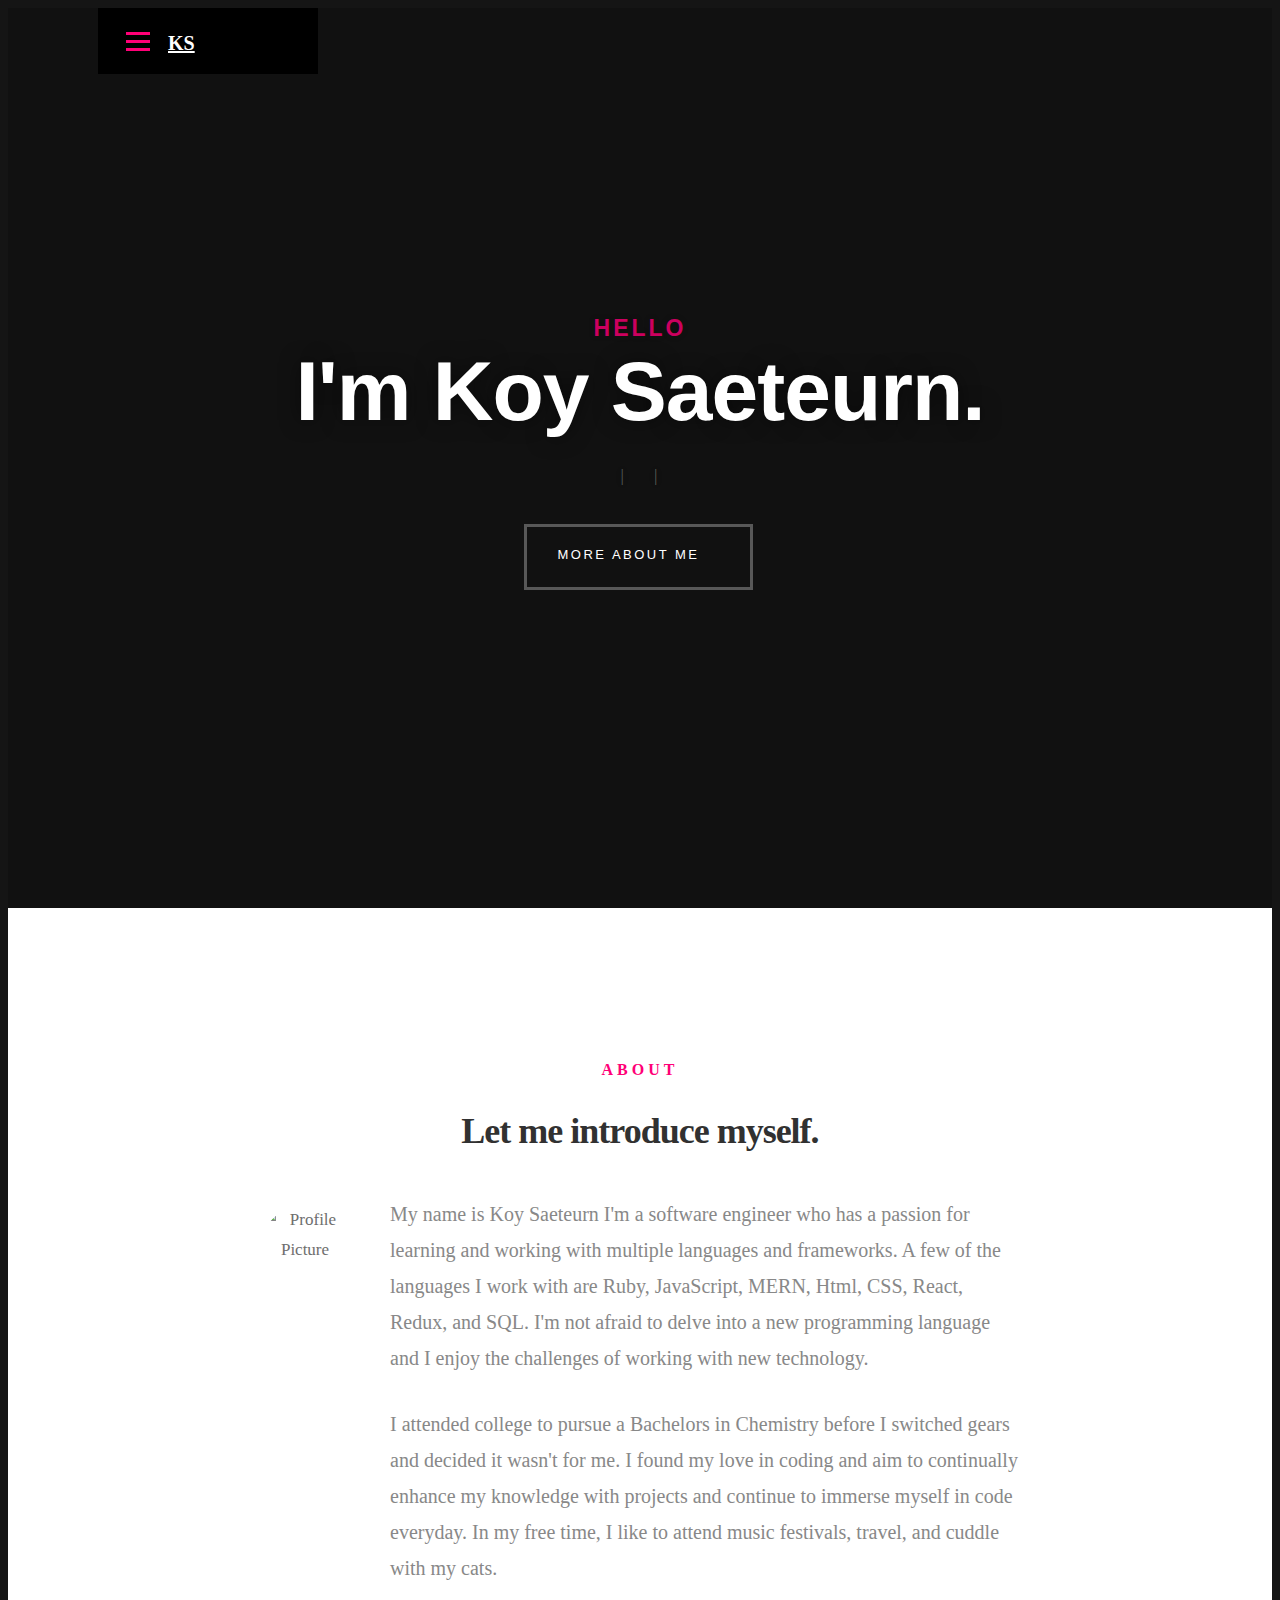
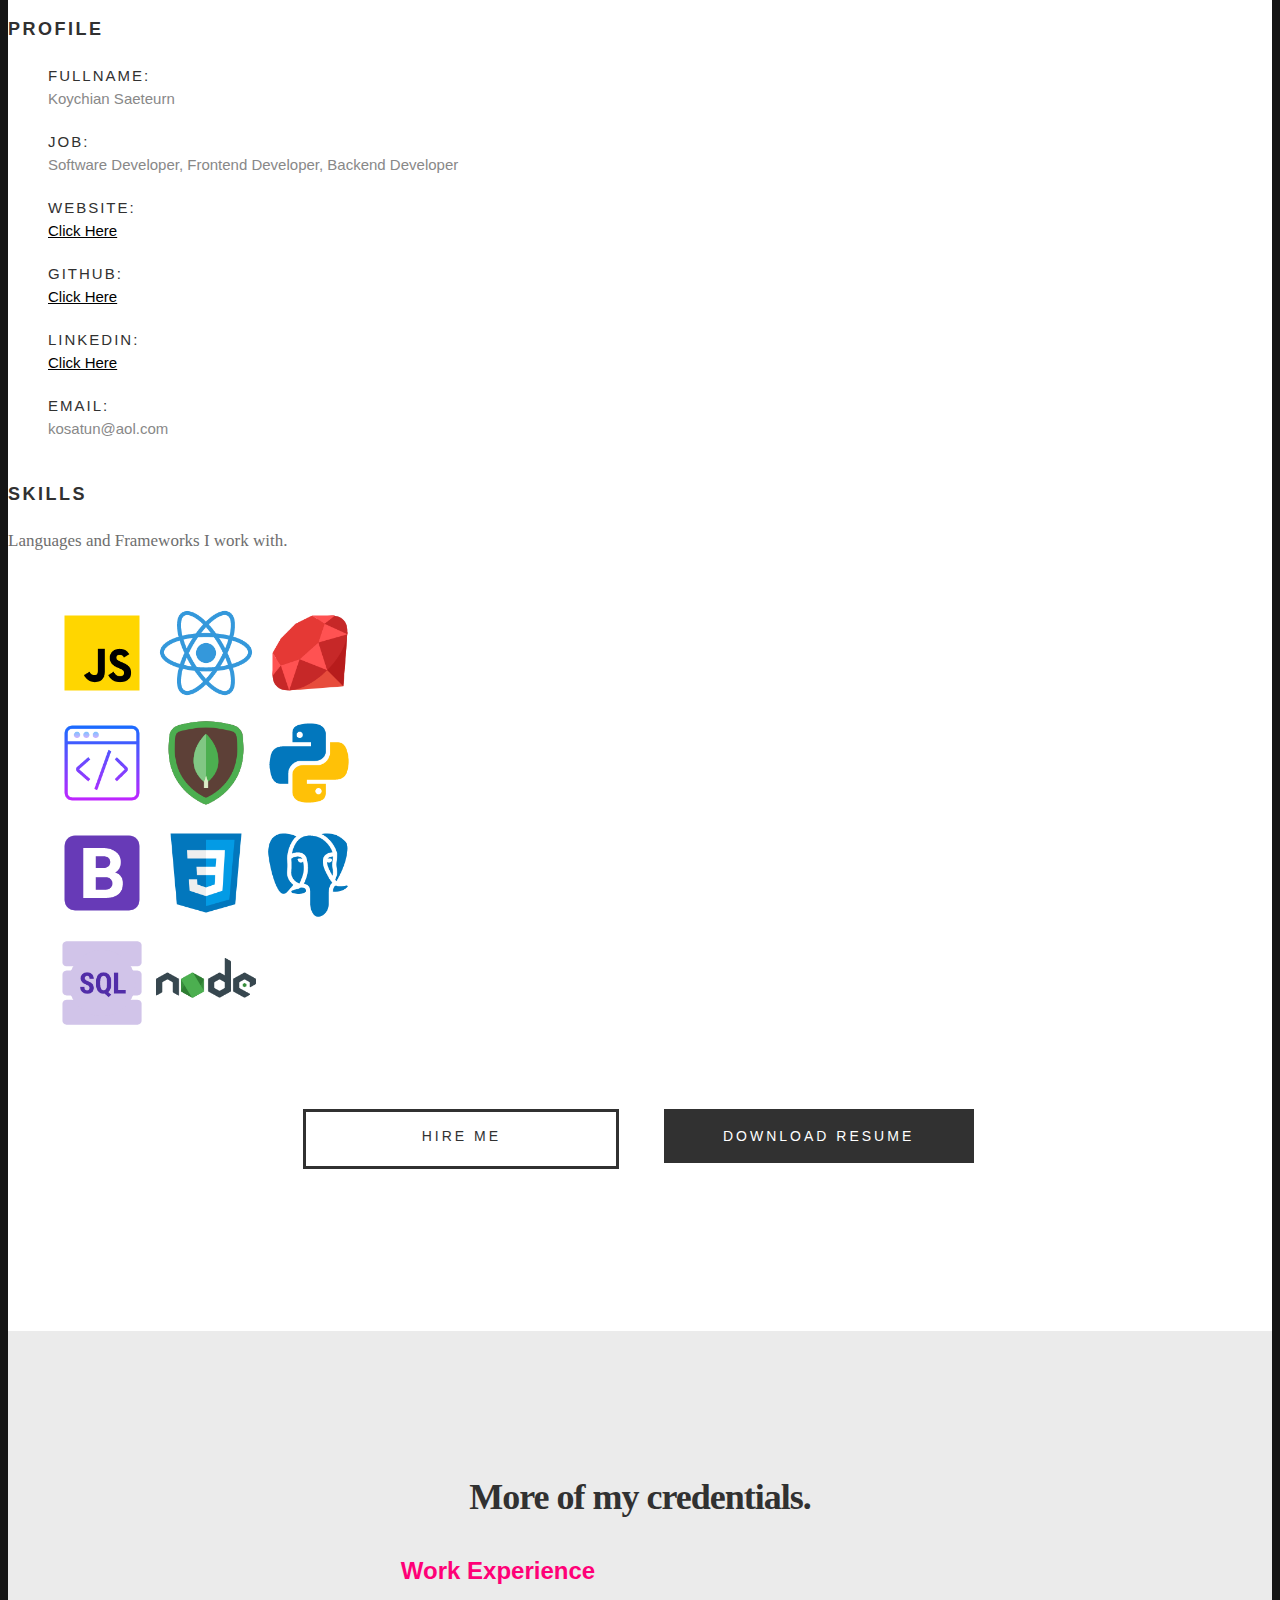
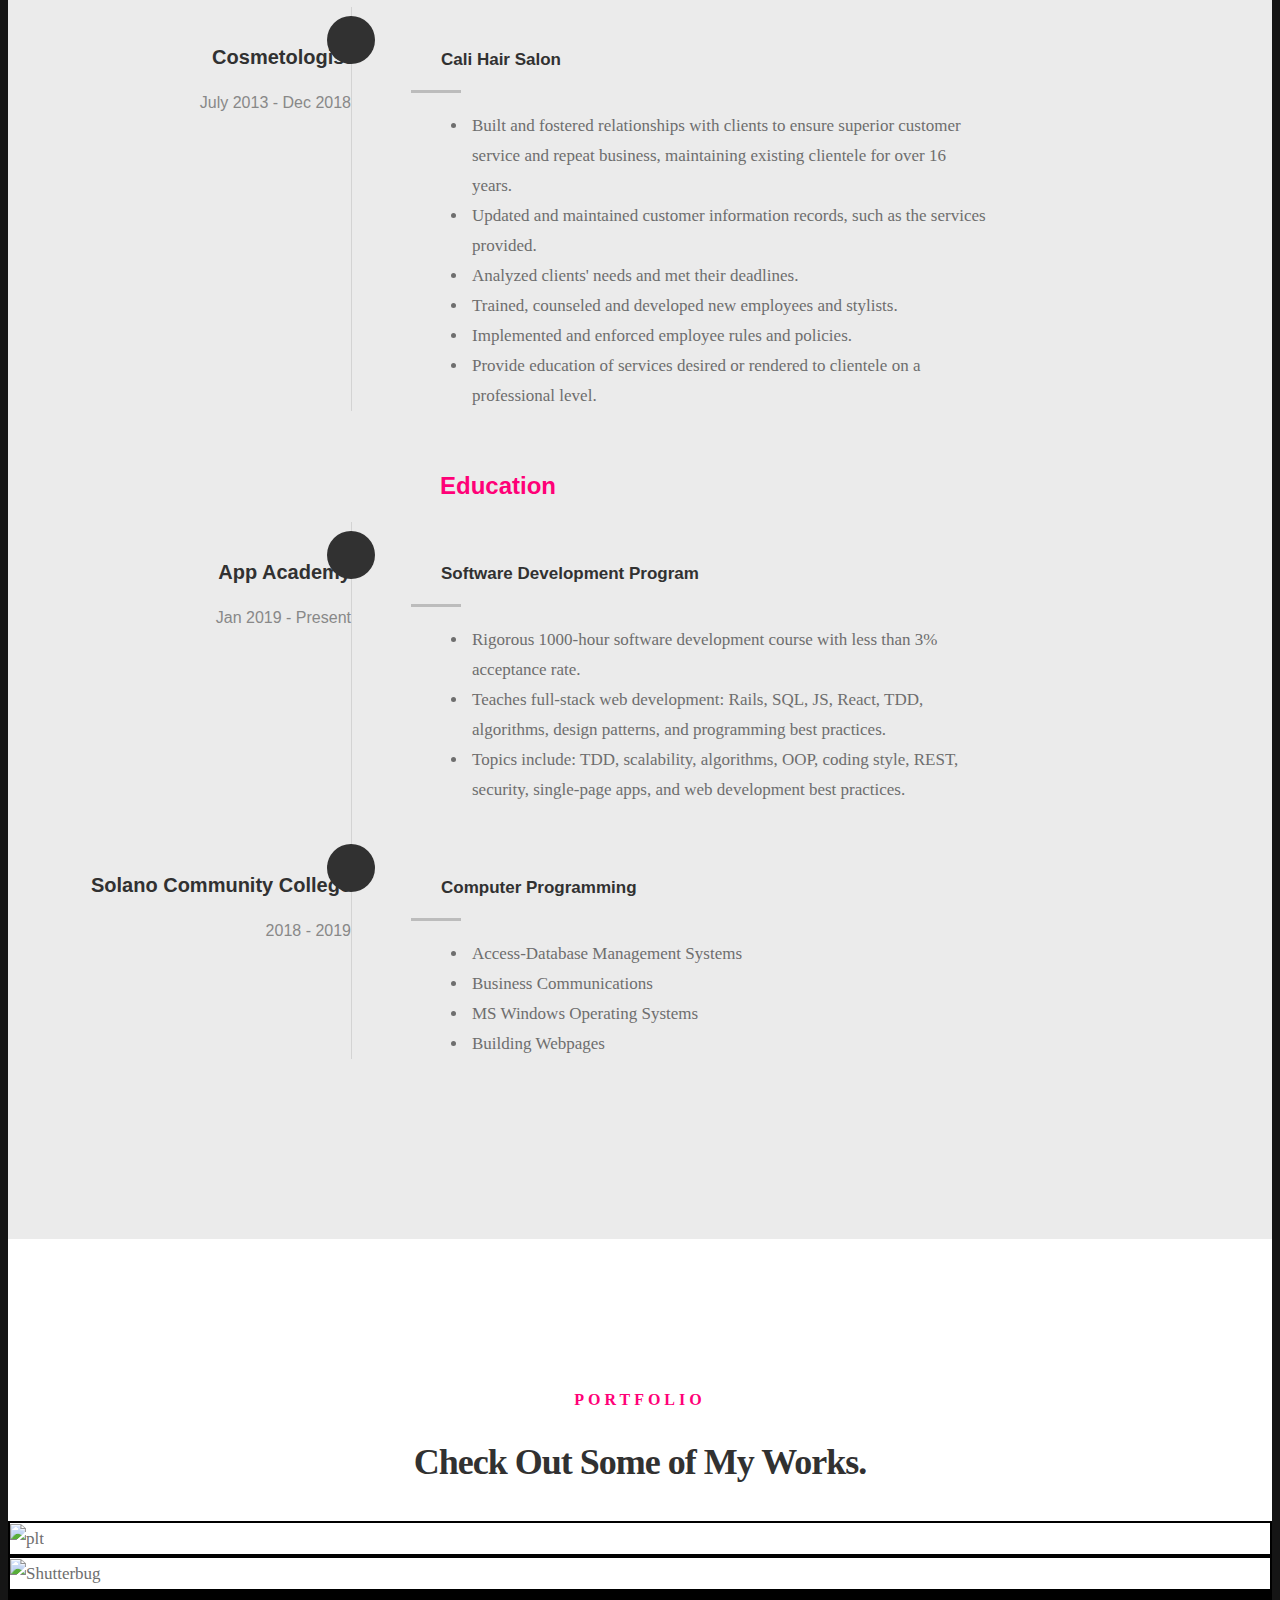
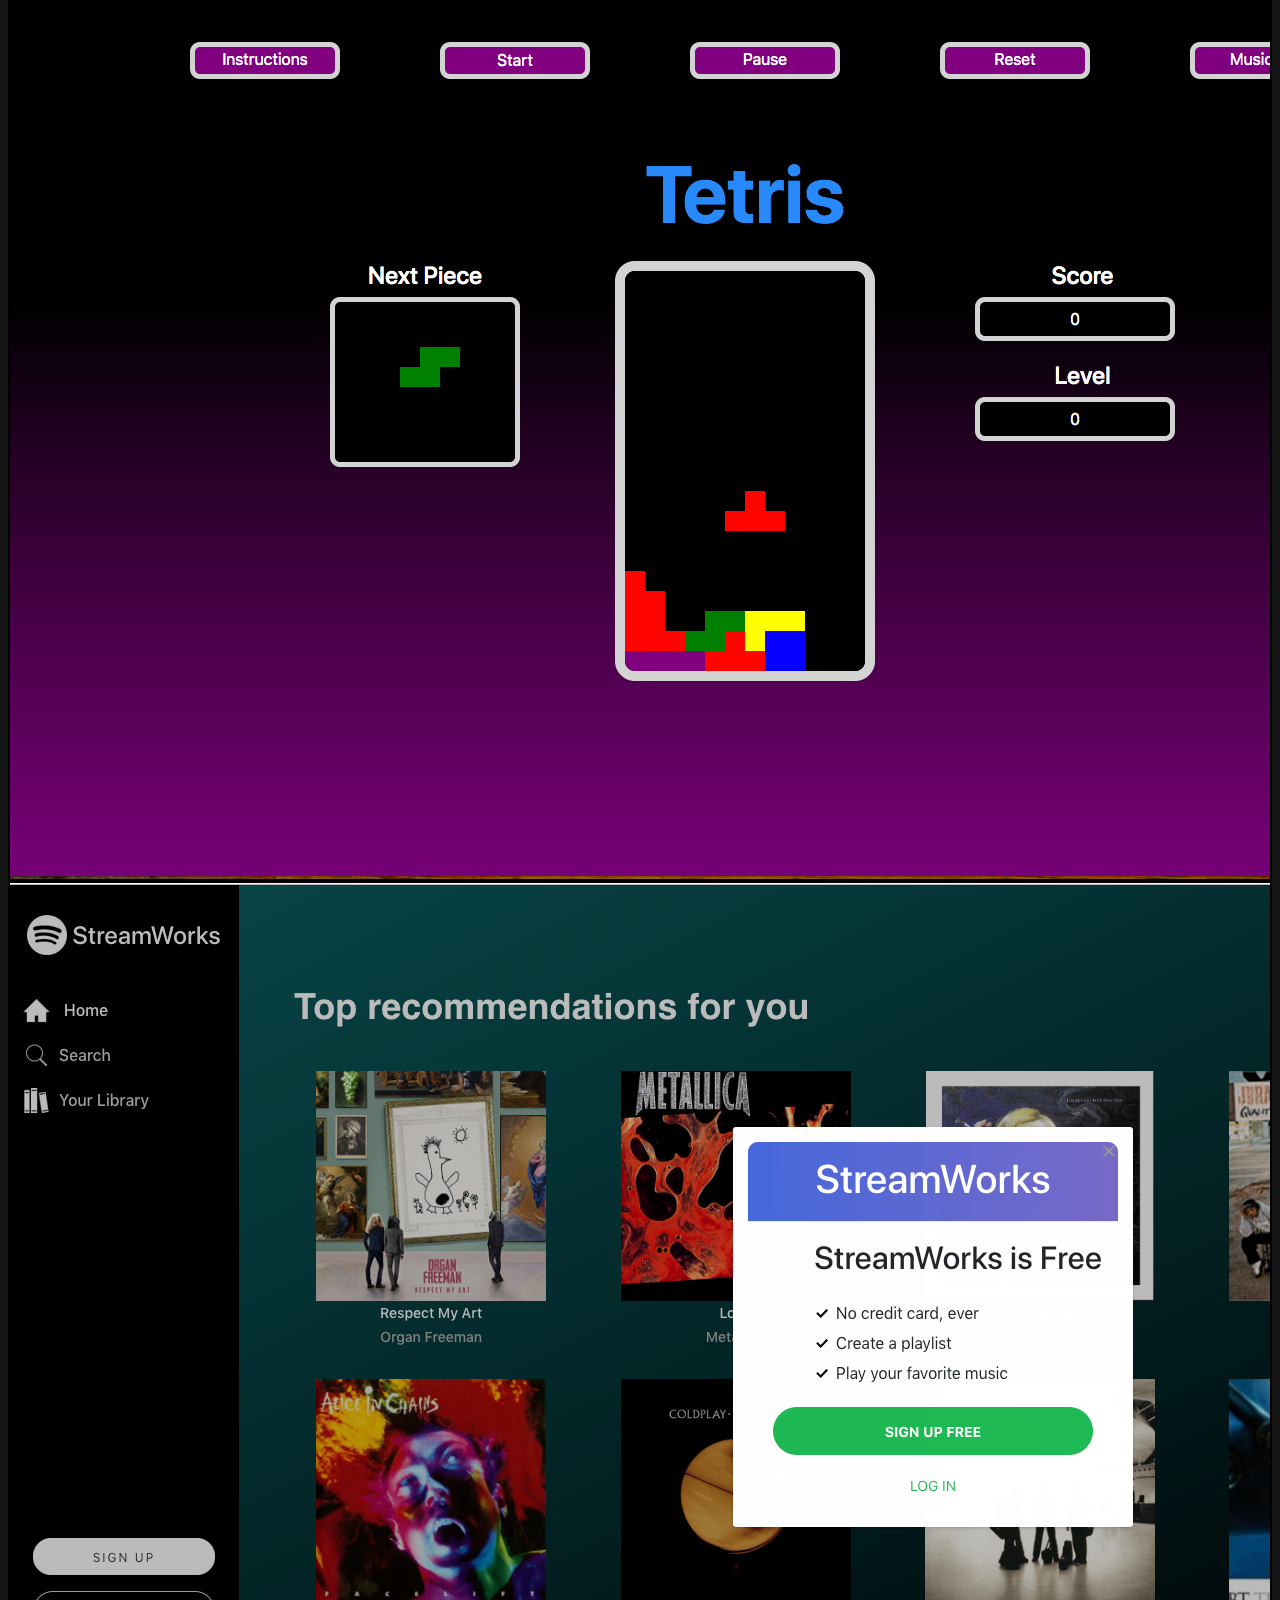
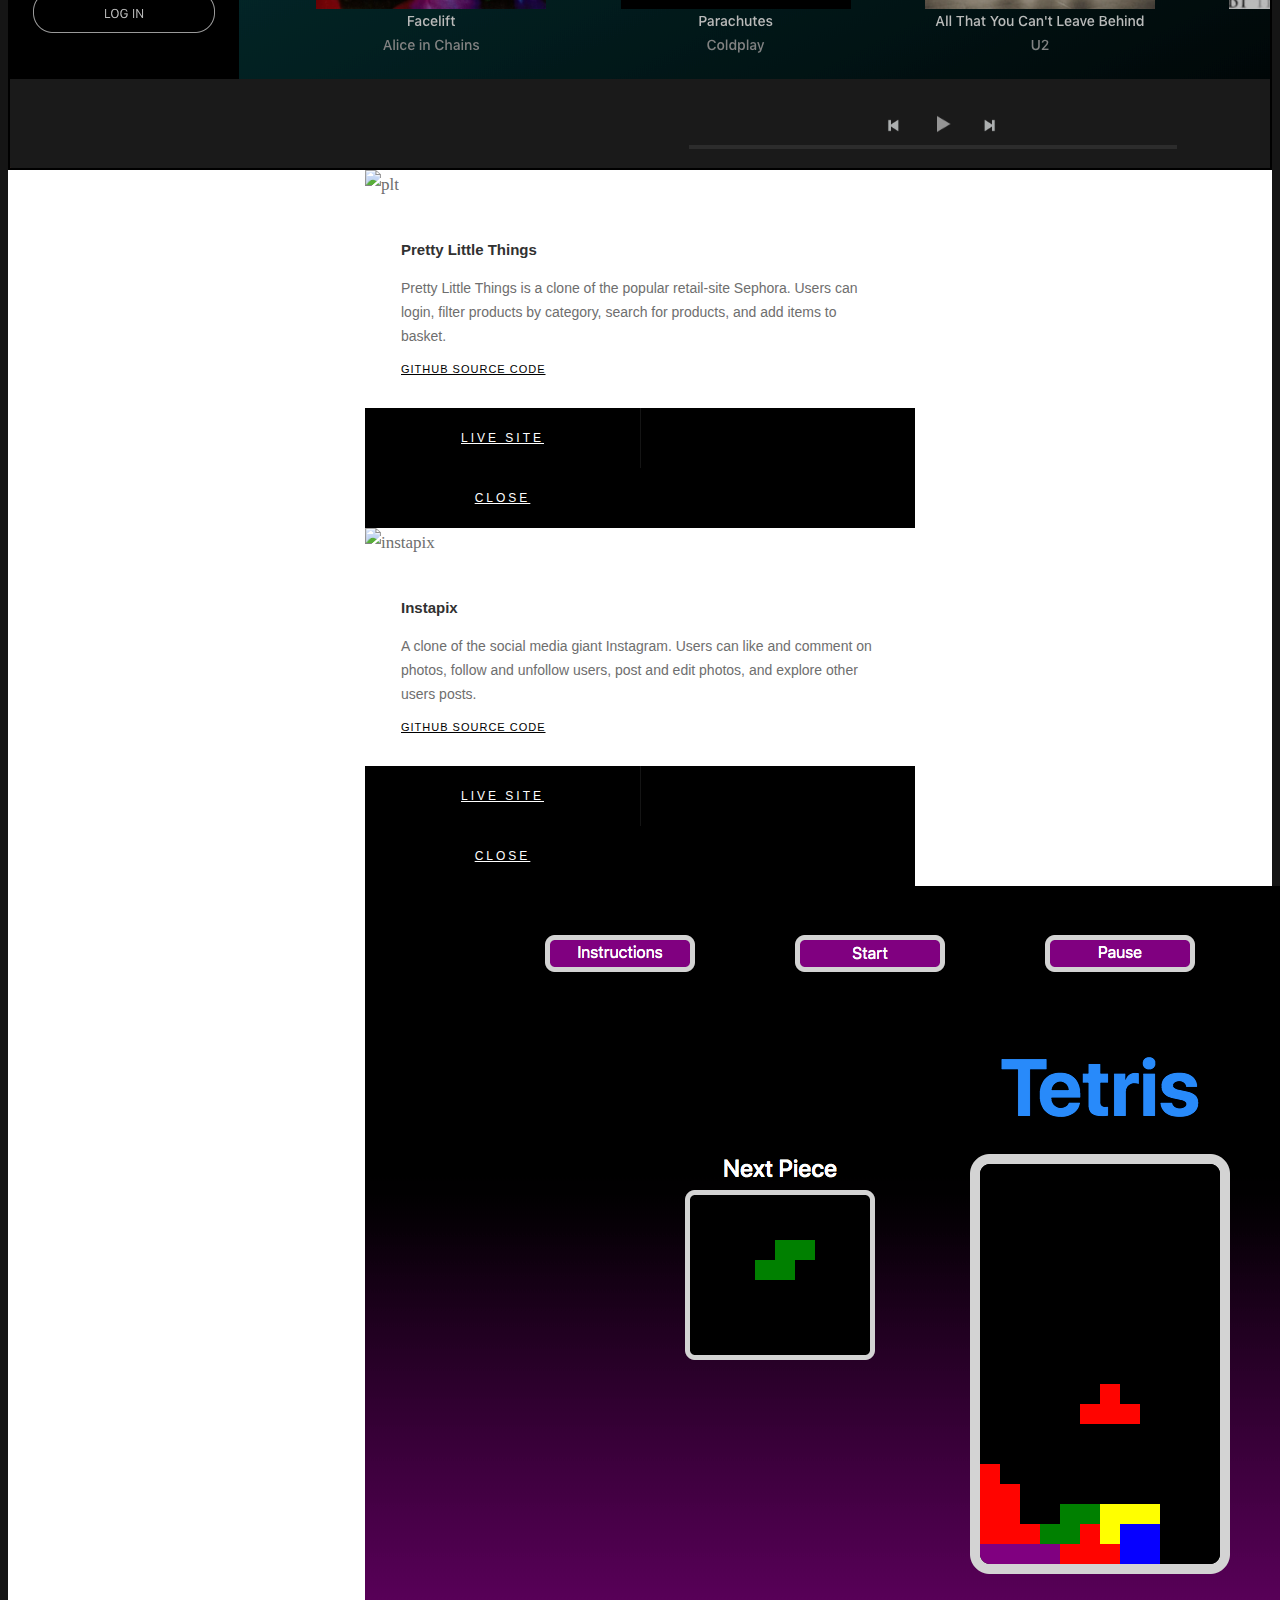
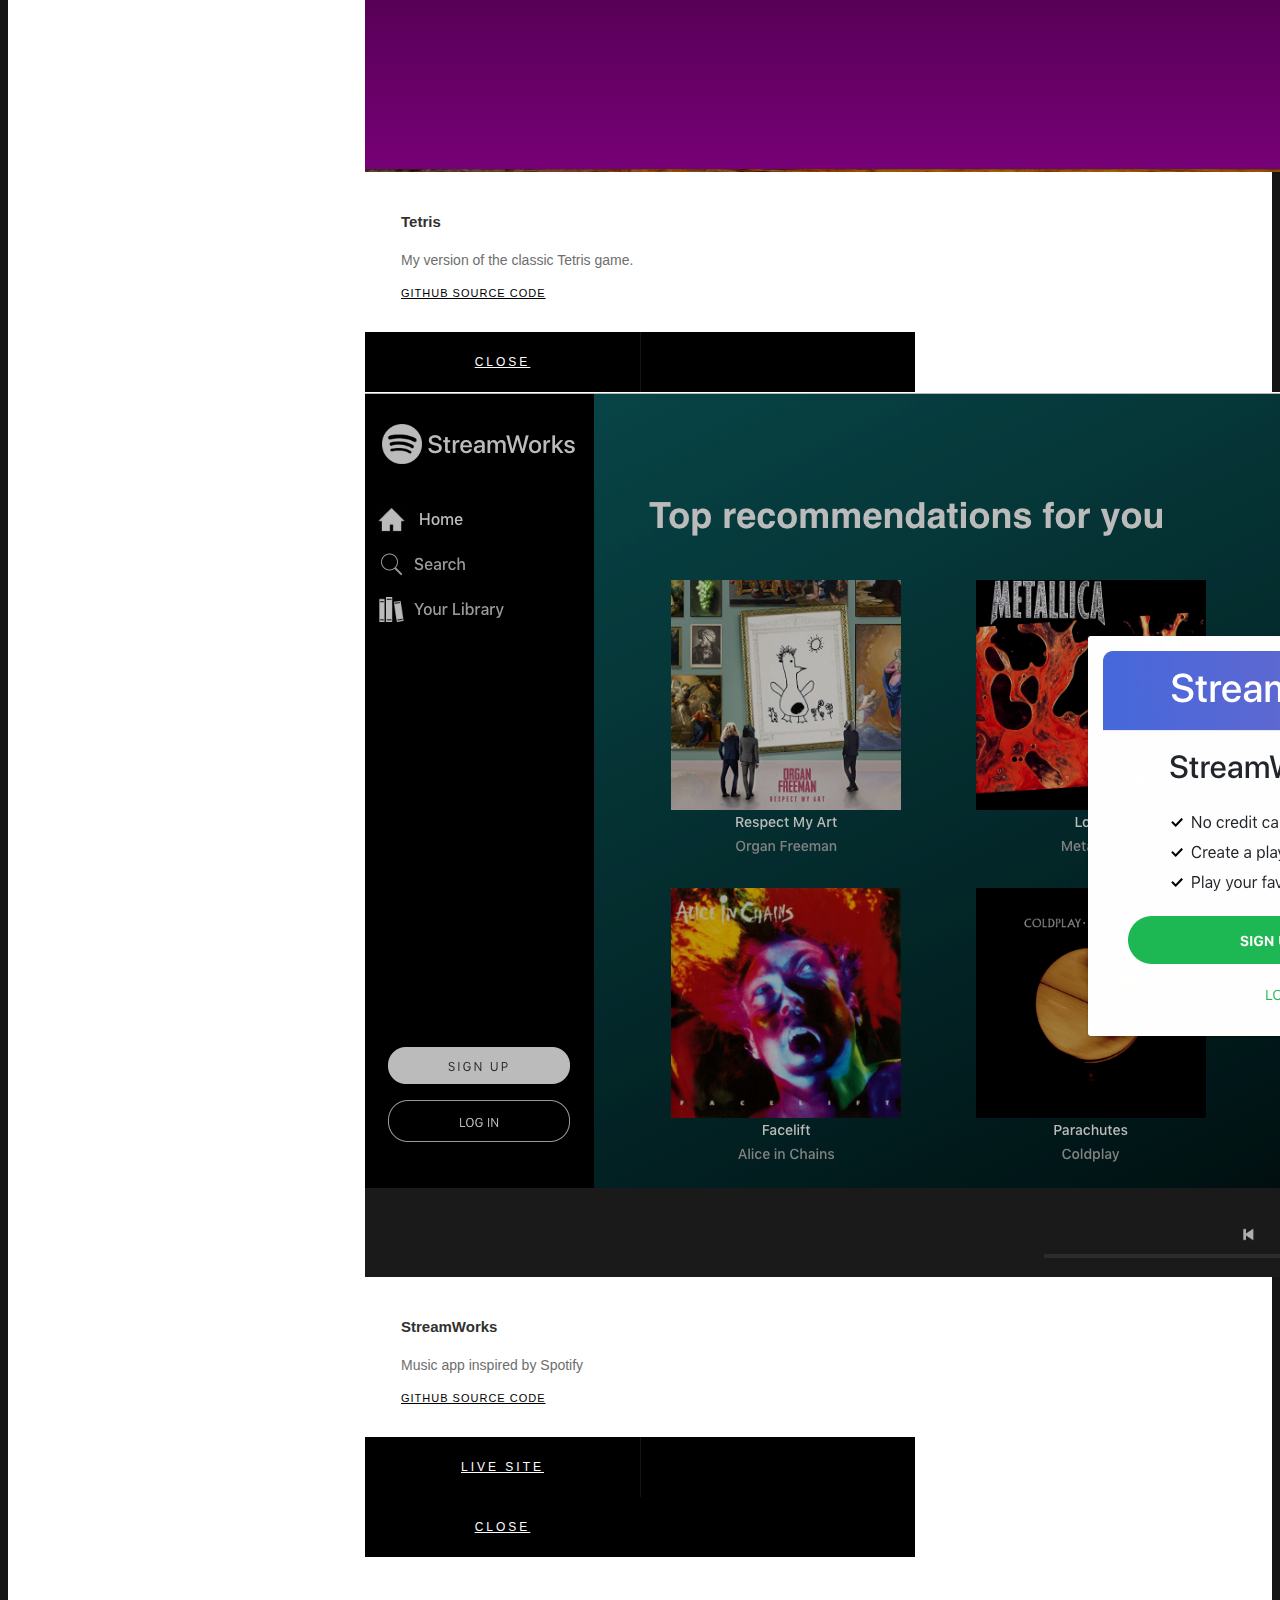
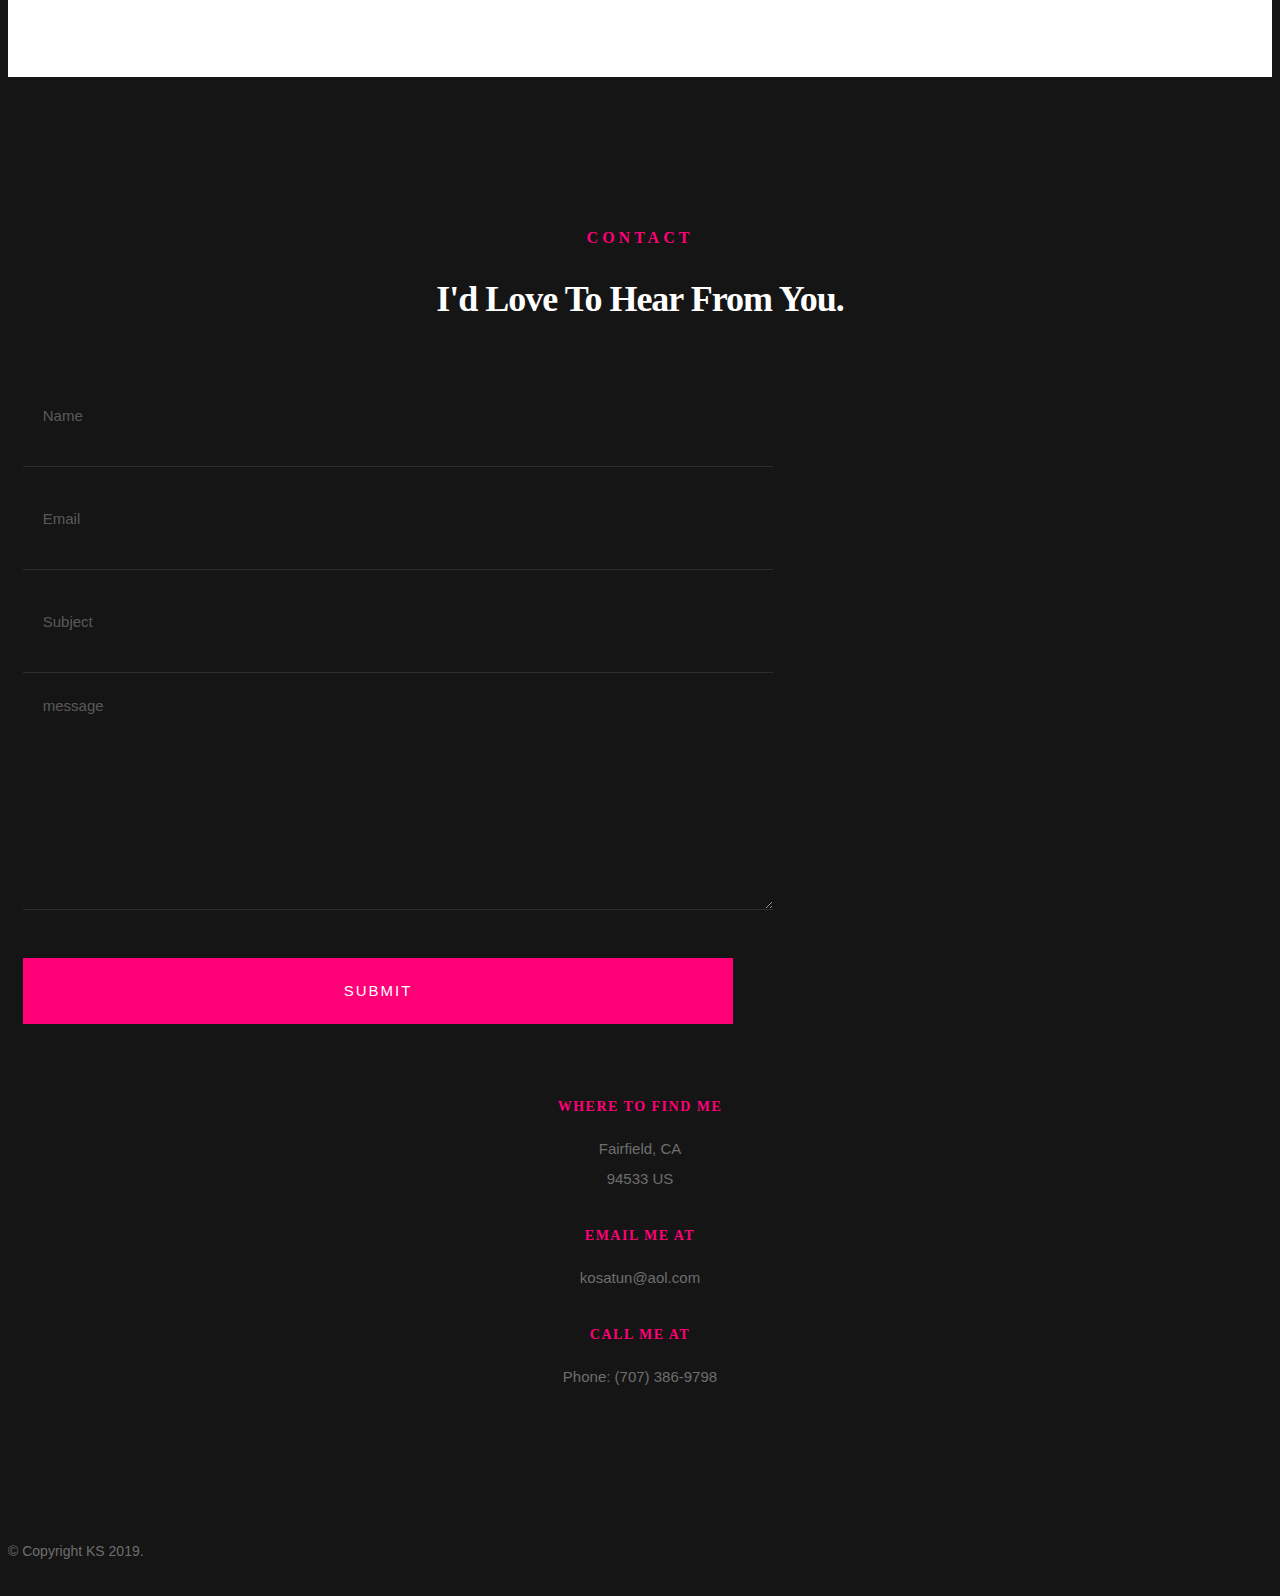
==== index.html @ 9765e687 "added streamworks to project" ====
<!DOCTYPE html>
<!--[if IE 8 ]><html class="no-js oldie ie8" lang="en"> <![endif]-->
<!--[if IE 9 ]><html class="no-js oldie ie9" lang="en"> <![endif]-->
<!--[if (gte IE 9)|!(IE)]><!--><html class="no-js" lang="en"> <!--<![endif]-->
<head>
	<!-- Global site tag (gtag.js) - Google Analytics -->
	<script async src="https://www.googletagmanager.com/gtag/js?id=UA-142100051-1"></script>
	<script>
		window.dataLayer = window.dataLayer || [];
		function gtag() { dataLayer.push(arguments); }
		gtag('js', new Date());

		gtag('config', 'UA-142100051-1');
	</script>


   <!--- basic page needs
   ================================================== -->
   <meta charset="utf-8">
	<title>Koy Saeteurn</title>
	<meta name="description" content="">  
	<meta name="author" content="">

   <!-- mobile specific metas
   ================================================== -->
	<meta name="viewport" content="width=device-width, initial-scale=1, maximum-scale=1">

 	<!-- CSS
   ================================================== -->
   <link rel="stylesheet" href="css/base.css">  
   <link rel="stylesheet" href="css/main.css">
   <link rel="stylesheet" href="css/vendor.css">     

   <!-- script
   ================================================== -->   
	<script src="js/modernizr.js"></script>
	<script src="js/pace.min.js"></script>

   <!-- favicons
	================================================== -->
	<link rel="icon" type="image/png" href="favicon.png">

</head>

<body id="top">

	<!-- header 
   ================================================== -->
   <header>   	
   	<div class="row">

   		<div class="top-bar">
   			<a class="menu-toggle" href="#"><span>Menu</span></a>

	   		<div class="logo">
		         <a href="index.html">KS</a>
		      </div>		      

		   	<nav id="main-nav-wrap">
					<ul class="main-navigation">
						<li class="current"><a class="smoothscroll"  href="#intro" title="">Home</a></li>
						<li><a class="smoothscroll"  href="#about" title="">About</a></li>
						<li><a class="smoothscroll"  href="#resume-dl" title="">Resume</a></li>
						<li><a class="smoothscroll"  href="#portfolio" title="">Portfolio</a></li>
						<li><a class="smoothscroll"  href="#contact" title="">Contact</a></li>	
					</ul>
				</nav>    		
   		</div> <!-- /top-bar --> 
   		
   	</div> <!-- /row --> 		
   </header> <!-- /header -->

	<!-- intro section
   ================================================== -->
   <section id="intro">   

   	<div class="intro-overlay"></div>	

   	<div class="intro-content">
   		<div class="row">

   			<div class="col-twelve">

	   			<h5>Hello</h5>
	   			<h1>I'm Koy Saeteurn.</h1>

	   			<p class="intro-position">
	   				<span class="typed"></span>
	   				
	   			</p>

	   			<a class="button stroke smoothscroll" href="#about" title="">More About Me</a>

	   		</div>  
   			
   		</div>   		 		
   	</div> <!-- /intro-content --> 

   	<ul class="intro-social">        
        
         <li><a href="http://github.com/kscali"><i class="fa fa-github"></i></a></li>
         <li><a href="http://www.linkedin.com/in/koy-saeteurn-98169a167"><i class="fa fa-linkedin"></i></a></li>
				 <li><a href="http://angel.co/koychian-saeteurn"><i class="fa fa-angellist"></i></a></li>
				<li><a href="mailto:kosatun@aol.com"><i class="fa fa-envelope"></i></a></li>
        
      </ul> <!-- /intro-social -->      	

   </section> <!-- /intro -->


   <!-- about section
   ================================================== -->
   <section id="about">  

   	<div class="row section-intro">
   		<div class="col-twelve">

   			<h5>About</h5>
   			<h1>Let me introduce myself.</h1>

   			<div class="intro-info">

   				<img src="images/profile.jpeg" alt="Profile Picture">

   				<p class="lead">My name is Koy Saeteurn
					I'm a software engineer who has a passion for learning and working with multiple languages
					and frameworks. A few of the languages I work with are Ruby, JavaScript, MERN, Html, CSS, React, Redux, and SQL. I'm not
					afraid to delve into a new programming language and I enjoy the challenges of working with new technology.</p>
					
					 <p class="lead">I attended college to pursue a Bachelors in Chemistry before I switched gears and decided it wasn't for me. I found my
					love in coding and aim to continually enhance my knowledge with projects and continue to immerse myself in code
					everyday.  In my free time, I like to attend music festivals, travel, and cuddle with my cats. </p>
   			</div>   			

   		</div>   		
   	</div> <!-- /section-intro -->

   	<div class="row about-content">

   		<div class="col-six tab-full">

   			<h3>Profile</h3>

   			<ul class="info-list">
   				<li>
   					<strong>Fullname:</strong>
   					<span>Koychian Saeteurn</span>
   				</li>
   				<li>
   					<strong>Job:</strong>
   					<span>Software Developer, Frontend Developer, Backend Developer</span>
   				</li>
   				<li>
   					<strong>Website:</strong>
   					<span><a href="http://www.mytechskills.me">Click Here</a></span>
   				</li>
   				<li>
						<strong>Github:</strong>
   					<span><a href="http://github.com/kscali">Click Here</a></span>
					 </li>
					<li>
						<strong>LinkedIn:</strong>
						<span><a href="http://linkedin.com/in/koy-saeteurn-98169a167">Click Here</a></span>
					</li>
					<li>
						<strong>Email:</strong>
						<span>kosatun@aol.com</span>
					</li>

   			</ul> <!-- /info-list -->

   		</div>

   		<div class="col-six tab-full">

   			<h3>Skills</h3>
   			<p>Languages and Frameworks I work with.</p>

				<ul class="skills">
				  <li>
						<img src="images/javascript.png" alt="javascript">
				  </li>
				  <li>
						<img src="images/react.png" alt="react">
				  </li>
				  <li>
						<img src="images/ruby.png" alt="ruby">
				  </li>
				  <li>
						<img src="images/Html.png" alt="html">
				  </li>
				  <li>
						<img src="images/MongoDb.png" alt="mongodb">
					</li>
					<li>
				    <img src="images/Python.png" alt="python">
					</li>
					<li>
						<img src="images/bootstrap.png" alt="bootstrap">
					</li>
					<li>
						<img src="images/css.png" alt="css">
					</li>
					<li>
						<img src="images/postgresql.png" alt="postgresql">
					</li>
					<li>
						<img src="images/sql.png" alt="sql">
					</li>
					<li>
						<img src="images/node.png" alt="node">
					</li>
				</ul> <!-- /skill-bars -->		

   		</div>

   	</div>

   	<div class="row button-section">
   		<div class="col-twelve">
   			<a href="#contact" title="Hire Me" class="button stroke smoothscroll">Hire Me</a>
   			<a id="resume-dl" href="https://docs.google.com/document/d/1Vseq58Nrltmem21GWe7jJHHGy_b1Bdf8_ht8El2W7e8/edit?usp=sharing" title="Download CV" class="button button-primary">Download Resume</a>
   		</div>   		
   	</div>

   </section> <!-- /process-->    


   <!-- resume Section
   ================================================== -->
	<section id="resume" class="grey-section">

		<div class="row section-intro">
   		<div class="col-twelve">

   			<!-- <h5>Resume</h5> -->
   			<h1>More of my credentials.</h1>

   			<!-- <p class="lead"></p> -->

   		</div>   		
   	</div> <!-- /section-intro--> 

   	<div class="row resume-timeline">

   		<div class="col-twelve resume-header">

   			<h2>Work Experience</h2>

   		</div> <!-- /resume-header -->

   		<div class="col-twelve">

   			<div class="timeline-wrap">

   			

	   			<div class="timeline-block">

	   				<div class="timeline-ico">
	   					<i class="fa fa-briefcase"></i>
	   				</div>

	   				<div class="timeline-header">
	   					<h3>Cosmetologist</h3>
	   					<p>July 2013 - Dec 2018</p>
	   				</div>

	   				<div class="timeline-content">
	   					<h4>Cali Hair Salon</h4>
	   					<ul>
								 <li>Built and fostered relationships with clients to ensure superior customer service and repeat business, maintaining
								existing clientele for over 16 years.</li>
								<li>Updated and maintained customer information records, such as the services provided.</li>
								<li>Analyzed clients' needs and met their deadlines.</li>
								<li>Trained, counseled and developed new employees and stylists.
								</li>
								<li>Implemented and enforced employee rules and policies.</li>
								<li>Provide education of services desired or rendered to clientele on a professional level.</li>
							 </ul>
	   				</div>

	   			</div> <!-- /timeline-block -->

   			</div> <!-- /timeline-wrap -->   			

   		</div> <!-- /col-twelve -->
   		
   	</div> <!-- /resume-timeline -->
   	
   	<div class="row resume-timeline">

   		<div class="col-twelve resume-header">

   			<h2>Education</h2>

   		</div> <!-- /resume-header -->

   		<div class="col-twelve">

   			<div class="timeline-wrap">

   				<div class="timeline-block">

	   				<div class="timeline-ico">
	   					<i class="fa fa-graduation-cap"></i>
	   				</div>

	   				<div class="timeline-header">
	   					<h3>App Academy</h3>
	   					<p>Jan 2019 - Present</p>
	   				</div>

	   				<div class="timeline-content">
	   					<h4>Software Development Program</h4>
	   					<ul>
								 <li>Rigorous 1000-hour software development course with less than 3% acceptance rate.</li>
								 <li>Teaches full-stack web development: Rails, SQL, JS, React, TDD, algorithms, design patterns, and programming best
								practices.</li>
								<li>Topics include: TDD, scalability, algorithms, OOP, coding style, REST, security, single-page apps, and web development
								best practices.</li>
							 </ul>
	   				</div>

	   			</div> <!-- /timeline-block -->

	   			<div class="timeline-block">

	   				<div class="timeline-ico">
	   					<i class="fa fa-graduation-cap"></i>
	   				</div>

	   				<div class="timeline-header">
	   					<h3>Solano Community College</h3>
	   					<p>2018 - 2019</p>
	   				</div>

	   				<div class="timeline-content">
	   					<h4>Computer Programming</h4>
	   					<ul>
								 <li>Access-Database Management Systems</li>
								 <li>Business Communications</li>
								 <li>MS Windows Operating Systems
								</li>
								<li>Building Webpages</li>
								
							 </ul>
	   				</div>

	   			</div> <!-- /timeline-block -->


   			</div> <!-- /timeline-wrap -->   			

   		</div> <!-- /col-twelve -->
   		
   	</div> <!-- /resume-timeline -->
		
	</section> <!-- /features -->


	<!-- Portfolio Section
   ================================================== -->
	<section id="portfolio">

		<div class="row section-intro">
   		<div class="col-twelve">

   			<h5>Portfolio</h5>
   			<h1>Check Out Some of My Works.</h1>

   			<!-- <p class="lead">Lorem ipsum Do commodo in proident enim in dolor cupidatat adipisicing dolore officia nisi aliqua incididunt Ut veniam lorem ipsum Consectetur ut in in eu do.</p> -->

   		</div>   		
   	</div> <!-- /section-intro--> 

   	<div class="row portfolio-content">

   		<div class="col-twelve">

   			<!-- portfolio-wrapper -->
	         <div id="folio-wrapper" class="block-1-2 block-mob-full stack">

	         	<div class="bgrid folio-item">
	               <div class="item-wrap">
	               	<img src="images/portfolio/modals/plt.png" alt="plt">
	                  <a href="#modal-01" class="overlay">	                  	           
	                     <div class="folio-item-table">
	                     	<div class="folio-item-cell">
		     					       <h3 class="folio-title">Pretty Little Things</h3>	     					    
		     					    	 <span class="folio-types">
		     					       	  Web App
		     					       </span>
		     					   </div>	                      	
	                     </div>                    
	                  </a>
	               </div>	               
	        		</div> <!-- /folio-item -->

	        		<div class="bgrid folio-item">
	               <div class="item-wrap">
	               	<img src="images/portfolio/modals/instapix.png" alt="Shutterbug">
	               	<a href="#modal-02" class="overlay">              		                  
	                     <div class="folio-item-table">
	                     	<div class="folio-item-cell">
	                     		<h3 class="folio-title">Instapix</h3>	     					    
		     					    	<span class="folio-types">
		     					       	  Web App
		     					      </span>		     		
		     					   </div> 	                      	
	                     </div>                    
	                  </a>
	               </div>
	        		</div> <!-- /folio-item -->

	            <div class="bgrid folio-item">
	               <div class="item-wrap">
	               	<img src="images/Screen Shot 2019-06-14 at 3.29.46 PM.png" alt="Tetris">
	                  <a href="#modal-03" class="overlay">             		                  
	                     <div class="folio-item-table">
	                     	<div class="folio-item-cell">
	                     		<h3 class="folio-title">Tetris</h3>	     					    
		     					    	<span class="folio-types">
		     					       	  Web App
		     					      </span>		     		
		     					   </div> 	                      	
	                     </div>                    
	                  </a>
	               </div>
	        		</div> <!--/folio-item -->

	            <div class="bgrid folio-item">
	               <div class="item-wrap">
	               	<img src="images/Screen Shot 2019-06-19 at 4.32.46 PM.png" alt="streamworks">
	                  <a href="#modal-04" class="overlay">                  	                 
	                     <div class="folio-item-table">
	                     	<div class="folio-item-cell">
	                     		<h3 class="folio-title">StreamWorks</h3>	     					    
		     					    	<span class="folio-types">
		     					       	  Web App
		     					      </span>		     		
		     					   </div>  	                      	
	                     </div>                    
	                  </a>
	               </div>
	        		</div> <!--/folio-item-->   

	        		<!-- <div class="bgrid folio-item">
	               <div class="item-wrap">
	               	<img src="images/portfolio/lighthouse.jpg" alt="Lighthouse">
	                  <a href="#modal-05" class="overlay">             		                  
	                     <div class="folio-item-table">
	                     	<div class="folio-item-cell">
	                     		<h3 class="folio-title">Lighthouse</h3>	     					    
		     					    	<span class="folio-types">
		     					       	  Web Development
		     					      </span>		     		
		     					   </div> 	                      	
	                     </div>                    
	                  </a>
	               </div>
	        		</div> /folio-item -->

	            <!-- <div class="bgrid folio-item">
	               <div class="item-wrap">
	               	<img src="images/portfolio/salad.jpg" alt="Salad">
	                  <a href="#modal-06" class="overlay">
	                     <div class="folio-item-table">
	                     	<div class="folio-item-cell">
	                     		<h3 class="folio-title">Salad</h3>	     					    
		     					    	<span class="folio-types">
		     					       	  Branding
		     					      </span>		     		
		     					   </div>	                      	
	                     </div>                    
	                  </a>
	               </div>
	        		</div> /folio-item    -->

	            <!-- modal popups - begin
	            ============================================================= -->
	            <div id="modal-01" class="popup-modal slider mfp-hide">	

				     	<div class="media">
				     		<img src="images/portfolio/modals/plt.png" alt="plt" />
				     	</div>      	

					   <div class="description-box">
					      <h4>Pretty Little Things</h4>		      
					      <p>Pretty Little Things is a clone of the popular retail-site Sephora. Users can login, filter products by category, search for products, and
									add items to basket.
								</p>

					      <div class="categories"><a href="https://github.com/kscali/pretty-little-things">Github Source Code</a></div>			               
					   </div>

			         <div class="link-box">
			            <a href="https://pretty-little-things.herokuapp.com/">Live Site</a>
					      <a href="#" class="popup-modal-dismiss">Close</a>
			         </div>		      

				   </div> <!-- /modal-01 -->

				   <div id="modal-02" class="popup-modal slider mfp-hide">	

				     	<div class="media">
								<img src="images/portfolio/modals/instapix.png" alt="instapix" />
				     	</div>      	

					   <div class="description-box">
					      <h4>Instapix</h4>		      
								<p>A clone of the social media giant Instagram. Users can like and comment on photos, follow and unfollow users, post
									and edit photos, and explore other users posts.</p>

								<div class="categories"><a href="https://github.com/cmmeur01/instapix">Github Source Code</a></div>
					   </div>

			         <div class="link-box">
								<a href="http://insta-pix.herokuapp.com">Live Site</a>
					      <a href="#" class="popup-modal-dismiss">Close</a>
			         </div>		      

				   </div> <!-- /modal-02 -->

				   <div id="modal-03" class="popup-modal slider mfp-hide">	

				     	<div class="media">
				     		<img src="images/Screen Shot 2019-06-14 at 3.29.46 PM.png" alt="tetris" />
				     	</div>      	

					   <div class="description-box">
					      <h4>Tetris</h4>		      
					      <p>My version of the classic Tetris game.</p>

					      <div class="categories"><a href="https://github.com/kscali/tetris">Github Source Code</a></div>			               
					   </div>

			         <div class="link-box">
			            
					      <a href="#" class="popup-modal-dismiss">Close</a>
			         </div>		      

				   </div> <!--/modal-03-->

				   <div id="modal-04" class="popup-modal slider mfp-hide">	

				     	<div class="media">
				     		<img src="images/Screen Shot 2019-06-19 at 4.32.46 PM.png" alt="streamworks" />
				     	</div>      	

					   <div class="description-box">
					      <h4>StreamWorks</h4>		      
					      <p>Music app inspired by Spotify</p>

								<div class="categories"><a href="https://github.com/tsteer050/streamworks">Github Source Code</a></div>
					   </div>

			         <div class="link-box">
			            <a href="http://streamworks.herokuapp.com/#/">Live Site</a>
					      <a href="#" class="popup-modal-dismiss">Close</a>
			         </div>		      

				   </div> <!--/modal-04-->
<!-- 
				   <div id="modal-05" class="popup-modal slider mfp-hide">	

				     	<div class="media">
				     		<img src="images/portfolio/modals/m-lighthouse.jpg" alt="" />
				     	</div>      	

					   <div class="description-box">
					      <h4>Lighthouse</h4>		      
					      <p>Proin gravida nibh vel velit auctor aliquet. Aenean sollicitudin, lorem quis bibendum auctor, nisi elit consequat ipsum, nec sagittis sem nibh id elit.</p>

					      <div class="categories">Web Development</div>			               
					   </div>

			         <div class="link-box">
			            <a href="http://www.behance.net">Details</a>
					      <a href="#" class="popup-modal-dismiss">Close</a>
			         </div>		      

				   </div> /modal-05 -->

				   <!-- <div id="modal-06" class="popup-modal slider mfp-hide">	

				     	<div class="media">
				     		<img src="images/portfolio/modals/m-salad.jpg" alt="" />
				     	</div>      	

					   <div class="description-box">
					      <h4>Salad</h4>		      
					      <p>Proin gravida nibh vel velit auctor aliquet. Aenean sollicitudin, lorem quis bibendum auctor, nisi elit consequat ipsum, nec sagittis sem nibh id elit.</p>

					      <div class="categories">Branding</div>			               
					   </div>

			         <div class="link-box">
			            <a href="http://www.behance.net">Details</a>
					      <a href="#" class="popup-modal-dismiss">Close</a>
			         </div>		      

				   </div> /modal-06 -->


				   <!-- modal popups - end
	            ============================================================= -->

	         </div> <!-- /portfolio-wrapper --> 

   		</div>  <!-- /twelve -->   

   	</div> <!-- /portfolio-content --> 
		
	</section> <!-- /portfolio --> 


	
   <!-- contact
   ================================================== -->
	<section id="contact">

		<div class="row section-intro">
   		<div class="col-twelve">

   			<h5>Contact</h5>
   			<h1>I'd Love To Hear From You.</h1>

   			<!-- <p class="lead">Lorem ipsum Do commodo in proident enim in dolor cupidatat adipisicing dolore officia nisi aliqua incididunt Ut veniam lorem ipsum Consectetur ut in in eu do.</p> -->

   		</div> 
   	</div> <!-- /section-intro -->

   	<div class="row contact-form">

   		<div class="col-twelve">

            <!-- form -->
            <form name="contactForm" id="contactForm" method="post" action="">
      			<fieldset>

                  <div class="form-field">
 						   <input name="contactName" type="text" id="contactName" placeholder="Name" value="" minlength="2" required="">
                  </div>
                  <div class="form-field">
	      			   <input name="contactEmail" type="email" id="contactEmail" placeholder="Email" value="" required="">
	               </div>
                  <div class="form-field">
	     				   <input name="contactSubject" type="text" id="contactSubject" placeholder="Subject" value="">
	               </div>                       
                  <div class="form-field">
	                 	<textarea name="contactMessage" id="contactMessage" placeholder="message" rows="10" cols="50" required=""></textarea>
	               </div>                      
                 <div class="form-field">
                     <button class="submitform">Submit</button>
                     <div id="submit-loader">
                        <div class="text-loader">Sending...</div>                             
       				      <div class="s-loader">
								  	<div class="bounce1"></div>
								  	<div class="bounce2"></div>
								  	<div class="bounce3"></div>
								</div>
							</div>
                  </div>

      			</fieldset>
      		</form> <!-- Form End -->

            <!-- contact-warning -->
            <div id="message-warning">            	
            </div>            
            <!-- contact-success -->
      		<div id="message-success">
               <i class="fa fa-check"></i>Your message was sent, thank you!<br>
      		</div>

         </div> <!-- /col-twelve -->
   		
   	</div> <!-- /contact-form -->

   	<div class="row contact-info">

   		<div class="col-four tab-full">

   			<div class="icon">
   				<i class="icon-pin"></i>
   			</div>

   			<h5>Where to find me</h5>

   			<p>
            
            Fairfield, CA<br>
            94533 US
            </p>

   		</div>

   		<div class="col-four tab-full collapse">

   			<div class="icon">
   				<i class="icon-mail"></i>
   			</div>

   			<h5>Email Me At</h5>

   			<p>kosatun@aol.com</p>

   		</div>

   		<div class="col-four tab-full">

   			<div class="icon">
   				<i class="icon-phone"></i>
   			</div>

   			<h5>Call Me At</h5>

   			<p>Phone: (707) 386-9798</p>

   		</div>
   		
   	</div> <!-- /contact-info -->
		
	</section> <!-- /contact -->


   <!-- footer
   ================================================== -->

   <footer>
     	<div class="row">

     		<div class="col-six tab-full pull-right social">

     			<ul class="footer-social">        
					<li><a href="http://github.com/kscali"><i class="fa fa-github"></i></a></li>
					<li><a href="http://www.linkedin.com/in/koy-saeteurn-98169a167"><i class="fa fa-linkedin"></i></a></li>
					<li><a href="http://angel.co/koychian-saeteurn"><i class="fa fa-angellist"></i></a></li>
					<li><a href="mailto:kosatun@aol.com"><i class="fa fa-envelope"></i></a></li>
			   </ul> 
	      		
	      </div>

      	<div class="col-six tab-full">
	      	<div class="copyright">
		        	<span>© Copyright KS 2019.</span>          	
		         </div>		                  
	      	</div>

	      	<div id="go-top">
		         <a class="smoothscroll" title="Back to Top" href="#top"><i class="fa fa-long-arrow-up"></i></a>
		      </div>

      	</div> <!-- /row -->     	
   </footer>  

   <div id="preloader"> 
    	<div id="loader"></div>
   </div> 

   <!-- Java Script
	 ================================================== --> 
	 <script src="./js/typed.min.js"></script>
   <script src="js/jquery-2.1.3.min.js"></script>
   <script src="js/plugins.js"></script>
   <script src="js/main.js"></script>
  <script src="./js/script.js"></script>
</body>

</html>
---- css/main.css ----
/**
 * =================================================================== 
 *
 *  Kards v1.0 Main Stylesheet
 *  url: styleshout.com
 *  03-01-2016
 *  ------------------------------------------------------------------
 *  TOC:
 *  01. webfonts and iconfonts
 *  02. base style overrides
 *  03. typography & general theme styles
 *  04. preloader
 *  05. forms
 *  06. buttons 
 *  07. other components
 *  08. common styles
 *  09. header styles
 *  10. intro
 *  11. about
 *  12. resume
 *  13. portfolio
 *  14. call-to-action section
 *  15. services
 *  16. stats
 *  17. contact
 *  18. footer
 *
 * =================================================================== 
 */


/** 
 * ===================================================================
 * 01. webfonts and iconfonts - (_document-setup.scss)
 *
 * ------------------------------------------------------------------- 
 */
@import url("fonts.css");
@import url("font-awesome/css/font-awesome.min.css");
@import url("micons/micons.css");


/** 
 * ===================================================================
 * 02. base style overrides - (_document-setup.scss)
 *
 * ------------------------------------------------------------------- 
 */
html {
	font-size: 10px;
}

@media only screen and (max-width:1024px) {
	html {
		font-size: 9.411764705882353px;
	}
}
@media only screen and (max-width:768px) {
	html {
		font-size: 10px;
	}
}
@media only screen and (max-width:400px) {
	html {
		font-size: 9.411764705882353px;
	}
}

html, body {
	height: 100%;
}
body {
	background: #151515;
	font-family: "lora-regular", serif;
	font-size: 1.7rem;
	line-height: 3rem;
	color: #6e6e6e;
}

/**
 * links - (_document-setup.scss)
 * -------------------------------------------------------------------
 */
a, a:visited {
	color: #000000;
	-moz-transition: all 0.3s ease-in-out;
	-o-transition: all 0.3s ease-in-out;
	-webkit-transition: all 0.3s ease-in-out;
	-ms-transition: all 0.3s ease-in-out;
	transition: all 0.3s ease-in-out;
}
a:hover, a:focus, a:active {
	color: #FF0077;
	outline: 0;
}

/** 
 * ===================================================================
 * 03. typography & general theme styles - (_document-setup.scss)
 *
 * ------------------------------------------------------------------- 
 */
h1, h2, h3, h4, h5, h6, .h01, .h02, .h03, .h04, .h05, .h06 {
	font-family: "poppins-semibold", sans-serif;
	color: #313131;
	font-style: normal;
	text-rendering: optimizeLegibility;
	margin-bottom: 2.1rem;
}
h3, .h03, h4, .h04 {
	margin-bottom: 1.8rem;
}
h5, .h05, h6, .h06 {
	font-family: "poppins-bold";
	margin-bottom: 1.2rem;
}
h1, .h01 {
	font-size: 3.1rem;
	line-height: 1.355;
	letter-spacing: -.1rem;
}
@media only screen and (max-width:600px) {
	h1, .h01 {
		font-size: 2.6rem;
		letter-spacing: -.07rem;
	}
}
h2, .h02 {
	font-size: 2.4rem;
	line-height: 1.25;
}
h3, .h03 {
	font-size: 2rem;
	line-height: 1.5;
}
h4, .h04 {
	font-size: 1.7rem;
	line-height: 1.765;
}
h5, .h05 {
	font-size: 1.4rem;
	line-height: 1.714;
	text-transform: uppercase;
	letter-spacing: .15rem;
}
h6, .h06 {
	font-size: 1.3rem;
	line-height: 1.846;
	text-transform: uppercase;
	letter-spacing: .15rem;
}
p img {
	margin: 0;
}
p.lead {
	font-family: "lora-regular", serif;
	font-size: 2rem;
	line-height: 1.8;
	color: #888888;
}
@media only screen and (max-width:768px) {
	p.lead {
		font-size: 1.7rem;
	}
}
em, i, strong, b {
	font-size: 1.7rem;
	line-height: 3rem;
	font-style: normal;
	font-weight: normal;
}
em, i {
	font-family: "lora-italic", serif;
}
strong, b {
	font-family: "lora-bold", serif;
}
small {
	font-size: 1.2rem;
	line-height: inherit;
}
blockquote {
	margin: 3rem 0;
	padding-left: 4rem;
	position: relative;
}
blockquote:before {
	content: "\201C";
	font-size: 8rem;
	line-height: 0px;
	margin: 0;
	color: #313131;
	font-family: arial, sans-serif;
	position: absolute;
	top: 3rem;
	left: 0;
}
blockquote p {
	font-family: georgia, serif;
	font-style: italic;
	padding: 0;
	font-size: 1.9rem;
	line-height: 1.737;
}
blockquote cite {
	display: block;
	font-size: 1.3rem;
	font-style: normal;
	line-height: 1.616;
}
blockquote cite:before {
	content: "\2014 \0020";
}
blockquote cite a, blockquote cite a:visited {
	color: #888888;
	border: none;
}
abbr {
	font-family: "poppins-bold", serif;
	font-variant: small-caps;
	text-transform: lowercase;
	letter-spacing: .05rem;
	color: #888888;
}
var, kbd, samp, code, pre {
	font-family: Consolas, "Andale Mono", Courier, "Courier New", monospace;
}
pre {
	padding: 2.4rem 3rem 3rem;
	background: #F1F1F1;
}
code {
	font-size: 1.4rem;
	margin: 0 .2rem;
	padding: .3rem .6rem;
	white-space: nowrap;
	background: #F1F1F1;
	border: 1px solid #E1E1E1;
	border-radius: 3px;
}
pre > code {
	display: block;
	white-space: pre;
	line-height: 2;
	padding: 0;
	margin: 0;
}
pre.prettyprint > code {
	border: none;
}
del {
	text-decoration: line-through;
}
abbr[title], dfn[title] {
	border-bottom: 1px dotted;
	cursor: help;
}
mark {
	background: #FFF49B;
	color: #000;
}
hr {
	border: solid #d2d2d2;
	border-width: 1px 0 0;
	clear: both;
	margin: 2.4rem 0 1.5rem;
	height: 0;
}

/**
 * Lists - (_document-setup.scss)  
 * -------------------------------------------------------------------
 */
ol {
	list-style: decimal;
}
ul {
	list-style: disc;
}
li {
	display: list-item;
}
ol, ul {
	margin-left: 1.7rem;
}
ul li {
	padding-left: .4rem;
}
ul ul, ul ol, ol ol, ol ul {
	margin: .6rem 0 .6rem 1.7rem;
}
ul.disc li {
	display: list-item;
	list-style: none;
	padding: 0 0 0 .8rem;
	position: relative;
}
ul.disc li::before {
	content: "";
	display: inline-block;
	width: 8px;
	height: 8px;
	border-radius: 50%;
	background: #FF0077;
	position: absolute;
	left: -17px;
	top: 11px;
	vertical-align: middle;
}
dt {
	margin: 0;
	color: #FF0077;
}
dd {
	margin: 0 0 0 2rem;
}

/**
 * tables - (_document-setup.scss)  
 * -------------------------------------------------------------------
 */
table {
	border-width: 0;
	width: 100%;
	max-width: 100%;
	font-family: "lora-regular", sans-serif;
}
th, td {
	padding: 1.5rem 3rem;
	text-align: left;
	border-bottom: 1px solid #E8E8E8;
}
th {
	color: #313131;
	font-family: "poppins-bold", sans-serif;
}
td {
	line-height: 1.5;
}
th:first-child, td:first-child {
	padding-left: 0;
}
th:last-child, td:last-child {
	padding-right: 0;
}
.table-responsive {
	overflow-x: auto;
	-webkit-overflow-scrolling: touch;
}

/**
 * Spacing - (_document-setup.scss)  
 * -------------------------------------------------------------------
 */
button, .button {
	margin-bottom: 1.2;
}
fieldset {
	margin-bottom: 1.5rem;
}
input,
textarea,
select,
pre,
blockquote,
figure,
table,
p,
ul,
ol,
dl,
form,
.fluid-video-wrapper,
.ss-custom-select {
	margin-bottom: 3rem;
}

/**
 * floated image - (_document-setup.scss)  
 * -------------------------------------------------------------------
 */
img.pull-right {
	margin: .9rem 0 0 2.4rem;
}
img.pull-left {
	margin: .9rem 2.4rem 0 0;
}

/**
 * block grid paddings - (_document-setup.scss) 
 * -------------------------------------------------------------------
 */
.bgrid {
	padding: 0 20px;
}
@media only screen and (max-width:1024px) {
	.bgrid {
		padding: 0 18px;
	}
}
@media only screen and (max-width:768px) {
	.bgrid {
		padding: 0 15px;
	}
}
@media only screen and (max-width:600px) {
	.bgrid {
		padding: 0 10px;
	}
}
@media only screen and (max-width:400px) {
	.bgrid {
		padding: 0;
	}
}

/**
 * pace.js styles - minimal  - (_document-setup.scss)
 * -------------------------------------------------------------------
 */
.pace {
	-webkit-pointer-events: none;
	pointer-events: none;
	-webkit-user-select: none;
	-moz-user-select: none;
	user-select: none;
}
.pace-inactive {
	display: none;
}
.pace .pace-progress {
	background: #FF0077;
	position: fixed;
	z-index: 900;
	top: 0;
	right: 100%;
	width: 100%;
	height: 6px;
}

/** 
 * ===================================================================
 * 04. preloader - (_preloader-1.scss)
 *
 * ------------------------------------------------------------------- 
 */
#preloader {
	position: fixed;
	top: 0;
	left: 0;
	right: 0;
	bottom: 0;
	background: #151515;
	z-index: 800;
	height: 100%;
	width: 100%;
}
.no-js #preloader, .oldie #preloader {
	display: none;
}
#loader {
	position: absolute;
	left: 50%;
	top: 50%;
	width: 60px;
	height: 60px;
	margin: -30px 0 0 -30px;
	padding: 0;
}
#loader:before {
	content: "";
	border-top: 11px solid rgba(255, 255, 255, 0.1);
	border-right: 11px solid rgba(255, 255, 255, 0.1);
	border-bottom: 11px solid rgba(255, 255, 255, 0.1);
	border-left: 11px solid #FF0077;
	-webkit-animation: load 1.1s infinite linear;
	animation: load 1.1s infinite linear;
	display: block;
	border-radius: 50%;
	width: 60px;
	height: 60px;
}
@-webkit-keyframes load {
	0% {
		-webkit-transform: rotate(0deg);
		transform: rotate(0deg);
	}
	100% {
		-webkit-transform: rotate(360deg);
		transform: rotate(360deg);
	}
}
@keyframes load {
	0% {
		-webkit-transform: rotate(0deg);
		transform: rotate(0deg);
	}
	100% {
		-webkit-transform: rotate(360deg);
		transform: rotate(360deg);
	}
}

/** 
 * ===================================================================
 * 05. forms - (_forms.scss)
 *
 * ------------------------------------------------------------------- 
 */
fieldset {
	border: none;
}
input[type="email"],
input[type="number"],
input[type="search"],
input[type="text"],
input[type="tel"],
input[type="url"],
input[type="password"],
textarea,
select {
	display: block;
	height: 6rem;
	padding: 1.5rem 0;
	border: 0;
	outline: none;
	vertical-align: middle;
	color: #313131;
	font-family: "poppins-regular", sans-serif;
	font-size: 1.5rem;
	line-height: 3rem;
	max-width: 100%;
	background: transparent;
	border-bottom: 1px solid rgba(0, 0, 0, 0.3);
	-moz-transition: all 0.3s ease-in-out;
	-o-transition: all 0.3s ease-in-out;
	-webkit-transition: all 0.3s ease-in-out;
	-ms-transition: all 0.3s ease-in-out;
	transition: all 0.3s ease-in-out;
}
.ss-custom-select {
	position: relative;
	padding: 0;
}
.ss-custom-select select {
	-webkit-appearance: none;
	-moz-appearance: none;
	-ms-appearance: none;
	-o-appearance: none;
	appearance: none;
	text-indent: 0.01px;
	text-overflow: '';
	margin: 0;
	line-height: 3rem;
	vertical-align: middle;
}
.ss-custom-select select option {
	padding-left: 2rem;
	padding-right: 2rem;
}
.ss-custom-select select::-ms-expand {
	display: none;
}
.ss-custom-select::after {
	content: '\f0d7';
	font-family: 'FontAwesome';
	position: absolute;
	top: 50%;
	right: 1.5rem;
	margin-top: -10px;
	bottom: auto;
	width: 20px;
	height: 20px;
	line-height: 20px;
	font-size: 18px;
	text-align: center;
	pointer-events: none;
	color: #252525;
}

/* IE9 and below */
.oldie .ss-custom-select::after {
	display: none;
}
textarea {
	min-height: 25rem;
}
input[type="email"]:focus,
input[type="number"]:focus,
input[type="search"]:focus,
input[type="text"]:focus,
input[type="tel"]:focus,
input[type="url"]:focus,
input[type="password"]:focus,
textarea:focus,
select:focus {
	color: #cc005f;
	border-bottom: 1px solid #FF0077;
}
label, legend {
	font-family: "poppins-bold", sans-serif;
	font-size: 1.4rem;
	margin-bottom: .6rem;
	color: #3b3b3b;
	display: block;
}
input[type="checkbox"], input[type="radio"] {
	display: inline;
}
label > .label-text {
	display: inline-block;
	margin-left: 1rem;
	font-family: "poppins-regular", sans-serif;
	line-height: inherit;
}
label > input[type="checkbox"], label > input[type="radio"] {
	margin: 0;
	position: relative;
	top: .15rem;
}

/**
 * Style Placeholder Text  
 * -
 */
::-webkit-input-placeholder {
	color: #a1a1a1;
}
:-moz-placeholder {
	color: #a1a1a1;  /* Firefox 18- */
}
::-moz-placeholder {
	color: #a1a1a1;  /* Firefox 19+ */
}
:-ms-input-placeholder {
	color: #a1a1a1;
}
.placeholder {
	color: #a1a1a1 !important;
}

/** 
 * ===================================================================
 * 06. buttons - (_button-essentials.scss)
 *
 * ------------------------------------------------------------------- 
 */
.button,
a.button,
button,
input[type="submit"],
input[type="reset"],
input[type="button"] {
	display: inline-block;
	font-family: "poppins-bold", sans-serif;
	font-size: 1.4rem;
	text-transform: uppercase;
	letter-spacing: .3rem;
	height: 5.4rem;
	line-height: 5.4rem;
	padding: 0 3rem;
	margin: 0 .3rem 1.2rem 0;
	background: #d8d8d8;
	color: #313131;
	text-decoration: none;
	cursor: pointer;
	text-align: center;
	white-space: nowrap;
	border: none;
	-moz-transition: all 0.3s ease-in-out;
	-o-transition: all 0.3s ease-in-out;
	-webkit-transition: all 0.3s ease-in-out;
	-ms-transition: all 0.3s ease-in-out;
	transition: all 0.3s ease-in-out;
}
.button:hover,
a.button:hover,
button:hover,
input[type="submit"]:hover,
input[type="reset"]:hover,
input[type="button"]:hover,
.button:focus,
button:focus,
input[type="submit"]:focus,
input[type="reset"]:focus,
input[type="button"]:focus {
	background: #bebebe;
	color: #000000;
	outline: 0;
}
.button.button-primary,
a.button.button-primary,
button.button-primary,
input[type="submit"].button-primary,
input[type="reset"].button-primary,
input[type="button"].button-primary {
	background: #313131;
	color: #FFFFFF;
}
.button.button-primary:hover,
a.button.button-primary:hover,
button.button-primary:hover,
input[type="submit"].button-primary:hover,
input[type="reset"].button-primary:hover,
input[type="button"].button-primary:hover,
.button.button-primary:focus,
button.button-primary:focus,
input[type="submit"].button-primary:focus,
input[type="reset"].button-primary:focus,
input[type="button"].button-primary:focus {
	background: #1f1f1f;
}
button.full-width, .button.full-width {
	width: 100%;
	margin-right: 0;
}
button.medium, .button.medium {
	height: 5.7rem !important;
	line-height: 5.7rem !important;
	padding: 0 1.8rem !important;
}
button.large, .button.large {
	height: 6rem !important;
	line-height: 6rem !important;
	padding: 0rem 3rem !important;
}
button.stroke, .button.stroke {
	background: transparent !important;
	border: 3px solid #313131;
	line-height: 4.8rem;
}
button.stroke.medium, .button.stroke.medium {
	line-height: 5.1rem !important;
}
button.stroke.large, .button.stroke.large {
	line-height: 5.4rem !important;
}
button.stroke:hover, .button.stroke:hover {
	border: 3px solid #FF0077;
	color: #FF0077;
}
button::-moz-focus-inner, input::-moz-focus-inner {
	border: 0;
	padding: 0;
}


/** 
 * ===================================================================
 * 07. other components - (_others.scss)
 *
 * ------------------------------------------------------------------- 
 */

/**
 * alert box - (_alert-box.scss)
 * -------------------------------------------------------------------
 */
.alert-box {
	padding: 2.1rem 4rem 2.1rem 3rem;
	position: relative;
	margin-bottom: 3rem;
	border-radius: 3px;
	font-family: "poppins-regular", sans-serif;
	font-size: 1.5rem;
}
.alert-box .close {
	position: absolute;
	right: 1.8rem;
	top: 1.8rem;
	cursor: pointer;
}
.ss-error {
	background-color: #ffd1d2;
	color: #e65153;
}
.ss-success {
	background-color: #c8e675;
	color: #758c36;
}
.ss-info {
	background-color: #d7ecfb;
	color: #4a95cc;
}
.ss-notice {
	background-color: #fff099;
	color: #bba31b;
}

/**
 * additional typo styles - (_additional-typo.scss)
 * -------------------------------------------------------------------
 */

/**
 * drop cap 
 */
.drop-cap:first-letter {
	float: left;
	margin: 0;
	padding: 1.5rem .6rem 0 0;
	font-size: 8.4rem;
	font-family: "poppins-bold", sans-serif;
	line-height: 6rem;
	text-indent: 0;
	background: transparent;
	color: #313131;
}

/**
 * line definition style
 */
.lining dt, .lining dd {
	display: inline;
	margin: 0;
}
.lining dt + dt:before, .lining dd + dt:before {
	content: "\A";
	white-space: pre;
}
.lining dd + dd:before {
	content: ", ";
}
.lining dd + dd:before {
	content: ", ";
}
.lining dd:before {
	content: ": ";
	margin-left: -0.2em;
}

/**
 * dictionary definition style
 */
.dictionary-style dt {
	display: inline;
	counter-reset: definitions;
}
.dictionary-style dt + dt:before {
	content: ", ";
	margin-left: -0.2em;
}
.dictionary-style dd {
	display: block;
	counter-increment: definitions;
}
.dictionary-style dd:before {
	content: counter(definitions, decimal) ". ";
}

/** 
 * Pull Quotes
 * -----------
 * markup:
 *
 * <aside class="pull-quote">
 *		<blockquote>
 *			<p></p>
 *		</blockquote>
 *	</aside>
 *
 * --------------------------------------------------------------------- 
 */
.pull-quote {
	position: relative;
	padding: 2.1rem 3rem 2.1rem 0px;
}
.pull-quote:before, .pull-quote:after {
	height: 1em;
	position: absolute;
	font-size: 8rem;
	font-family: Arial, Sans-Serif;
	color: #333;
}
.pull-quote:before {
	content: "\201C";
	top: 33px;
	left: 0;
}
.pull-quote:after {
	content: '\201D';
	bottom: -33px;
	right: 0;
}
.pull-quote blockquote {
	margin: 0;
}
.pull-quote blockquote:before {
	content: none;
}

/** 
 * Stats Tab
 * ---------
 * markup:
 *
 * <ul class="stats-tabs">
 *		<li><a href="#">[value]<em>[name]</em></a></li>
 *	</ul>
 *
 * Extend this object into your markup.
 *
 * ---------------------------------------------------------------------
 */
.stats-tabs {
	padding: 0;
	margin: 3rem 0;
}
.stats-tabs li {
	display: inline-block;
	margin: 0 1.5rem 3rem 0;
	padding: 0 1.5rem 0 0;
	border-right: 1px solid #ccc;
}
.stats-tabs li:last-child {
	margin: 0;
	padding: 0;
	border: none;
}
.stats-tabs li a {
	display: inline-block;
	font-size: 2.5rem;
	font-family: "poppins-bold", sans-serif;
	border: none;
	color: #252525;
}
.stats-tabs li a:hover {
	color: #FF0077;
}
.stats-tabs li a em {
	display: block;
	margin: .6rem 0 0 0;
	font-size: 1.4rem;
	font-family: "poppins-regular", sans-serif;
	color: #888888;
}

/**
 * skillbars - (_skillbars.scss)
 * -------------------------------------------------------------------
 */

 .skills {
	list-style-type: none;
  display: inline-grid;
  grid-template-columns: auto auto auto;
  margin-left: 0;
 }

 .skills > li > img {
	 width: 100px;
 }

 .skills > li {
	 width: 100px;
 }




/** 
 * ===================================================================
 * 08. common styles (_layout.scss)
 *
 * ------------------------------------------------------------------- 
 */
.grey-section {
	background: #ebebeb;
}
.grey-section p.lead {
	color: #7d7d7d;
}
.section-intro {
	max-width: 700px;
	margin-left: auto;
	margin-right: auto;
	text-align: center;
	margin-bottom: 3.6rem;
	position: relative;
}
.section-intro h1 {
	font-family: "poppins-semibold", serif;
	font-size: 3.6rem;
	color: #313131;
	line-height: 1.25;
	margin-bottom: 1.2rem;
}
.section-intro h5 {
	color: #FF0077;
	font-size: 1.6rem;
	line-height: 1.875;
	margin-bottom: 0.3rem;
	letter-spacing: .4rem;
}

/**
 * responsive:
 * common styles
 * ------------------------------------------------------------------- 
 */
@media only screen and (max-width:768px) {
	.section-intro {
		max-width: 650px;
	}
	.section-intro h1 {
		font-size: 3rem;
	}
}
@media only screen and (max-width:600px) {
	.section-intro h1 {
		font-size: 2.6rem;
	}
	.section-intro h5 {
		font-size: 1.5rem;
		letter-spacing: .3rem;
	}
}
@media only screen and (max-width:400px) {
	.section-intro h1 {
		font-size: 2.4rem;
	}
}


/** 
 * ===================================================================
 * 09. header styles - (_layout.scss)
 *
 * ------------------------------------------------------------------- 
 */
header {
	position: fixed;
	width: 100%;
	min-height: 66px;
	z-index: 600;
}
header .row {
	position: relative;
	min-height: 66px;
}
header .top-bar {
	display: block;
	background: #000000;
	min-width: 220px;
	min-height: 66px;
	position: absolute;
	left: 90px;
	top: 0;
}
header .logo {
	float: left;
	margin-left: 10px;
	margin-right: 50px;
	margin-top: 25px;
	position: relative;
}
header .logo a {
  display: flex;
  margin: 0;
  padding: 0;
  border: none;
  text-shadow: none;
  color: white;
  width: 92px;
  height: 20px;
  background-size: 92px 15px;
  font-weight: bold;
  font-size: 20px;
  align-items: center;
}

.typed {
	margin-top: 10px;
}

/**
 * menu toggle - (_layout.css)
 * ------------------------------------------------------------------- 
 */
.menu-toggle {
	float: left;
	width: 40px;
	height: 40px;
	margin-left: 20px;
	margin-top: 13px;
	display: block;
	position: relative;
}
.menu-toggle span {
	display: block;
	background-color: #FF0077;
	width: 24px;
	height: 3px;
	margin-top: -1.5px;
	font: 0/0 a;
	text-shadow: none;
	color: transparent;
	position: absolute;
	right: 8px;
	top: 50%;
	bottom: auto;
	left: auto;
	-moz-transition: background 0.2s ease-in-out;
	-o-transition: background 0.2s ease-in-out;
	-webkit-transition: background 0.2s ease-in-out;
	-ms-transition: background 0.2s ease-in-out;
	transition: background 0.2s ease-in-out;
}
.menu-toggle span::before, .menu-toggle span::after {
	content: '';
	width: 100%;
	height: 100%;
	background-color: inherit;
	position: absolute;
	left: 0;
	-moz-transition-duration: 0.2s, 0.2s;
	-o-transition-duration: 0.2s, 0.2s;
	-webkit-transition-duration: 0.2s, 0.2s;
	-ms-transition-duration: 0.2s, 0.2s;
	transition-duration: 0.2s, 0.2s;
	-moz-transition-delay: 0.2s, 0s;
	-o-transition-delay: 0.2s, 0s;
	-webkit-transition-delay: 0.2s, 0s;
	-ms-transition-delay: 0.2s, 0s;
	transition-delay: 0.2s, 0s;
}
.menu-toggle span::before {
	top: -8px;
	-moz-transition-property: top, transform;
	-o-transition-property: top, transform;
	-webkit-transition-property: top, transform;
	-ms-transition-property: top, transform;
	transition-property: top, transform;
}
.menu-toggle span::after {
	bottom: -8px;
	-moz-transition-property: bottom, transform;
	-o-transition-property: bottom, transform;
	-webkit-transition-property: bottom, transform;
	-ms-transition-property: bottom, transform;
	transition-property: bottom, transform;
}

/* is clicked */
.menu-toggle.is-clicked span {
	background-color: rgba(255, 0, 119, 0);
}
.menu-toggle.is-clicked span::before, .menu-toggle.is-clicked span::after {
	background-color: #ff0077;
	-moz-transition-delay: 0s, 0.2s;
	-o-transition-delay: 0s, 0.2s;
	-webkit-transition-delay: 0s, 0.2s;
	-ms-transition-delay: 0s, 0.2s;
	transition-delay: 0s, 0.2s;
}
.menu-toggle.is-clicked span::before {
	top: 0;
	-webkit-transform: rotate(45deg);
	-ms-transform: rotate(45deg);
	transform: rotate(45deg);
}
.menu-toggle.is-clicked span::after {
	bottom: 0;
	-webkit-transform: rotate(-45deg);
	-ms-transform: rotate(-45deg);
	transform: rotate(-45deg);
}

/* navigation panel */
#main-nav-wrap {
	display: block;
	width: 100%;
	font-family: "poppins-medium", sans-serif;
	font-size: 1.5rem;
	position: absolute;
	top: 100%;
	left: 0;
}

/* dropdown nav */
.main-navigation {
	background: #000000;
	padding: 24px 30px 42px;
	margin: 0;
	width: 100%;
	height: auto;
	clear: both;
	display: none;
}
.main-navigation > li {
	display: block;
	height: auto;
	text-align: left;
	padding: 0;
}
.main-navigation li a {
	display: block;
	color: #FFFFFF;
	width: auto;
	padding: 15px 0;
	line-height: 16px;
	border: none;
}
.main-navigation li a:hover {
	color: #FF0077;
	padding-left: 1rem;
}
.main-navigation li.current > a {
	background: none;
	color: #FF0077;
}

/**
 * responsive:
 * header styles
 * --------------------------------------------------------------- 
 */
@media only screen and (max-width:1024px) {
	header .top-bar {
		left: 60px;
	}
}
@media only screen and (max-width:768px) {
	header .top-bar {
		left: 50px;
	}
}
@media only screen and (max-width:600px) {
	header .top-bar {
		left: 35px;
	}
}
@media only screen and (max-width:400px) {
	header .top-bar {
		left: 25px;
	}
}


/** 
 * ===================================================================
 * 10. intro - (_layout.scss) 
 *
 * ------------------------------------------------------------------- 
 */
#intro {
	background: #151515 url(../images/intro-bg.jpg) no-repeat center bottom;
	-webkit-background-size: cover;
	-moz-background-size: cover;
	background-size: cover;
	background-attachment: fixed;
	width: 100%;
	height: 100%;
	min-height: 720px;
	display: table;
	position: relative;
	text-align: center;
}
.intro-overlay {
	position: absolute;
	top: 0;
	left: 0;
	width: 100%;
	height: 100%;
	background: #111111;
	opacity: .85;
}

.intro-content {
	display: table-cell;
	vertical-align: middle;
	text-align: center;
	-webkit-transform: translateY(-2.1rem);
	-ms-transform: translateY(-2.1rem);
	transform: translateY(-2.1rem);
}
.intro-content h1 {
	color: #FFFFFF;
	font-family: "poppins-medium", sans-serif;
	font-size: 8.4rem;
	line-height: 1.071;
	max-width: 900px;
	margin-top: 0;
	margin-bottom: .6rem;
	margin-left: auto;
	margin-right: auto;
	text-shadow: 0 0 20px rgba(0, 0, 0, 0.5);
}
.intro-content h5 {
	color: #cc005f;
	font-family: "poppins-bold", sans-serif;
	font-size: 2.3rem;
	line-height: 1.565;
	margin-bottom: 0;
	text-transform: uppercase;
	letter-spacing: .3rem;
	text-shadow: 0 0 6px rgba(0, 0, 0, 0.2);
}
.intro-content .intro-position {
	font-family: "lora-regular", serif;
	font-size: 1.7rem;
	line-height: 2.4rem;
	text-transform: uppercase;
	letter-spacing: .2rem;
	color: #FFFFFF;
	text-shadow: 0 0 6px rgba(0, 0, 0, 0.2);
}
.intro-content .intro-position span {
	display: inline-block;
}
.intro-content .intro-position span::after {
	content: "|";
	text-align: center;
	display: inline-block;
	padding: 0 8px 0 14px;
	color: rgba(255, 255, 255, 0.3);
}
.intro-content .intro-position span:first-child::before {
	content: "|";
	text-align: center;
	display: inline-block;
	padding: 0 14px 0 8px;
	color: rgba(255, 255, 255, 0.3);
}
.intro-content .button {
	color: #FFFFFF !important;
	border-color: rgba(255, 255, 255, 0.3);
	height: 6rem !important;
	line-height: 5.4rem !important;
	padding: 0 3.5rem 0 3rem !important;
	margin-top: .6rem;
	font-size: 1.3rem;
	text-transform: uppercase;
	letter-spacing: .25rem;
}
.intro-content .button:hover, .intro-content .button:focus {
	border-color: #cc005f;
}
.intro-content .button::after {
	display: inline-block;
	content: "\f107";
	font-family: fontAwesome;
	font-size: 1.6rem;
	line-height: inherit;
	text-align: center;
	position: relative;
	left: 1.2rem;
}

.intro-social {
	display: block;
	position: absolute;
	width: 100%;
	left: 0;
	bottom: 7.2rem;
	font-size: 3.3rem;
	margin: 0;
	padding: 0;
}
.intro-social li {
	display: inline-block;
	margin: 0 20px;
	padding: 0;
}
.intro-social li a, .intro-social li a:visited {
	color: #FFFFFF;
}
.intro-social li a:hover, .intro-social li a:focus {
	color: #cc005f;
}

/**
 * responsive:
 * Intro
 * --------------------------------------------------------------- 
 */
@media only screen and (max-width:1024px) {
	.intro-content h1 {
		font-size: 7.6rem;
	}
	.intro-social {
		font-size: 3rem;
	}
	.intro-social li {
		margin: 0 15px;
	}
}
@media only screen and (max-width:768px) {
	#intro {
		min-height: 660px;
	}
	.intro-content h1 {
		font-size: 5.2rem;
	}
	.intro-content h5 {
		font-size: 1.8rem;
	}
	.intro-content .intro-position {
		font-size: 1.3rem;
	}
	.intro-social {
		font-size: 2.5rem;
	}
	.intro-social li {
		margin: 0 10px;
	}
}
@media only screen and (max-width:600px) {
	#intro {
		min-height: 600px;
	}
	.intro-content h1 {
		font-size: 4.6rem;
		margin-bottom: .6rem;
	}
	.intro-content h5 {
		font-size: 1.5rem;
		margin-bottom: .3rem;
		letter-spacing: .2rem;
	}
	.intro-content .intro-position {
		font-size: 1.2rem;
	}
	.intro-content .intro-position span {
		padding: 0 .6rem;
	}
	.intro-content .intro-position span::before, .intro-content .intro-position span::after {
		display: none !important;
	}
	.intro-social {
		font-size: 2.4rem;
	}
}


/** 
 * ===================================================================
 * 11. about - (_layout.scss)
 *
 * ------------------------------------------------------------------- 
 */
#about {
	background: #FFFFFF;
	padding-top: 12rem;
	padding-bottom: 15rem;
}
#about .section-intro {
	margin-bottom: 3rem;
}

.intro-info {
	margin-top: 4.2rem;
	margin-right: -30px;
	margin-left: -30px;
}
.intro-info img {
	height: 9rem;
	width: 9rem;
	border-radius: 50%;
	margin: .9rem 0 0 0;
	float: left;
}
.intro-info .lead {
	text-align: left;
	padding-left: 13rem;
}

.about-content {
	position: relative;
	text-align: left;
	max-width: 850px;
	margin-bottom: 3.6rem;
}
.about-content h3 {
	font-family: "poppins-bold", sans-serif;
	font-size: 1.8rem;
	text-transform: uppercase;
	letter-spacing: .25rem;
}
.about-content .info-list {
	list-style: none;
	margin-left: 0;
}
.about-content .info-list li {
	padding: 0 0 1.5rem 0;
	margin-bottom: .6rem;
}
.about-content .info-list li strong {
	font-family: "poppins-bold", sans-serif;
	color: #313131;
	text-transform: uppercase;
	letter-spacing: .2rem;
	font-size: 1.5rem;
	line-height: 3rem;
}
.about-content .info-list li span {
	display: block;
	font-family: "poppins-regular", sans-serif;
	color: #888888;
	font-size: 1.5rem;
	line-height: 1;
}
.about-content .skill-bars {
	margin-top: 6rem;
}

.button-section {
	text-align: center;
}
.button-section .button {
	width: 250px;
}
.button-section [class*="col-"] .button:first-child {
	margin-right: 4rem;
}

/**
 * responsive:
 * about
 * ------------------------------------------------------------------- 
 */
@media only screen and (max-width:1024px) {
	.intro-info {
		margin-right: 0;
		margin-left: 0;
	}
}
@media only screen and (max-width:768px) {
	.intro-info img {
		height: 7.8rem;
		width: 7.8rem;
	}
	.intro-info .lead {
		padding-left: 11rem;
	}
	.about-content h3 {
		text-align: center;
	}
	.about-content .info-list, .about-content .skill-bars {
		margin-bottom: 4.2rem;
	}
	.button-section .button {
		width: 100%;
		margin-bottom: 3rem;
	}
	.button-section [class*="col-"] .button:first-child {
		margin-right: 0;
	}
}
@media only screen and (max-width:600px) {
	.intro-info {
		text-align: center;
		margin-top: 3rem;
	}
	.intro-info img {
		height: 6.6rem;
		width: 6.6rem;
		float: none;
		display: inline-block;
	}
	.intro-info .lead {
		padding-left: 0;
		text-align: center;
	}
}

/** 
 * ===================================================================
 * 12. resume - (_layout.scss)
 *
 * ------------------------------------------------------------------- 
 */
#resume {
	padding-top: 12rem;
	padding-bottom: 12rem;
}

#resume .resume-header {
	text-align: center;
}
#resume .resume-header h2 {
	color: #FF0077;
}

#resume .resume-timeline {
	max-width: 980px;
}
#resume .timeline-wrap {
	position: relative;
	margin-top: 1.5rem;
	margin-bottom: 6rem;
}
#resume .timeline-wrap::before {
	content: "";
	display: block;
	width: 1px;
	height: 100%;
	background: rgba(0, 0, 0, 0.1);
	position: absolute;
	left: 35%;
	top: 0;
}
#resume .timeline-block {
	position: relative;
	padding-top: 1.5rem;
}
#resume .timeline-ico {
	height: 4.8rem;
	width: 4.8rem;
	line-height: 4.8rem;
	background: #313131;
	border-radius: 50%;
	text-align: center;
	color: #FFFFFF;
	position: absolute;
	left: 35%;
	top: .9rem;
	margin-left: -2.4rem;
}
#resume .timeline-ico i {
	position: relative;
	left: .05rem;
	top: .2rem;
}

#resume .timeline-header {
	float: left;
	width: 35%;
	padding-right: 90px;
	text-align: right;
}
#resume .timeline-header h3 {
	margin-bottom: 0;
}
#resume .timeline-header p {
	font-family: "poppins-regular", sans-serif;
	font-size: 1.6rem;
	color: #888888;
}
#resume .timeline-content {
	margin-left: 35%;
	padding-left: 60px;
}
#resume .timeline-content h4 {
	position: relative;
	padding-bottom: 1.8rem;
}
#resume .timeline-content h4::after {
	content: "";
	display: block;
	height: 3px;
	width: 50px;
	background: rgba(0, 0, 0, 0.2);
	position: absolute;
	left: 0;
	bottom: 0;
}

/**
 * responsive:
 * resume
 * ------------------------------------------------------------------- 
 */
@media only screen and (max-width:1024px) {
	#resume .timeline-header {
		padding-right: 50px;
	}
	#resume .timeline-header h3 {
		font-size: 1.8rem;
	}
	#resume .timeline-header p {
		font-size: 1.4rem;
	}
	#resume .timeline-content {
		padding-left: 50px;
	}
}
@media only screen and (max-width:768px) {
	#resume .timeline-wrap::before {
		left: 2.4rem;
	}
	#resume .timeline-ico {
		left: 2.4rem;
	}
	#resume .timeline-header {
		float: none;
		width: auto;
		padding-right: 15px;
		text-align: left;
	}
	#resume .timeline-header h3 {
		font-size: 2rem;
	}
	#resume .timeline-header p {
		font-size: 1.5rem;
		margin-bottom: 1.5rem;
	}
	#resume .timeline-content {
		margin: 0;
	}
	#resume .timeline-content h4 {
		padding-bottom: 0;
		padding-top: 2.1rem;
		margin-bottom: .6rem;
		font-size: 1.7rem;
	}
	#resume .timeline-content h4::after {
		bottom: auto;
		top: 0;
	}
	#resume .timeline-header, #resume .timeline-content {
		padding-left: 7rem;
	}
}
@media only screen and (max-width:480px) {
	#resume .resume-header h2 {
		font-size: 2.2rem;
	}
	#resume .timeline-wrap::before {
		left: 1.8rem;
	}
	#resume .timeline-ico {
		height: 3.6rem;
		width: 3.6rem;
		line-height: 3.6rem;
		left: 1.8rem;
		margin-left: -1.8rem;
		font-size: 1.5rem;
	}
	#resume .timeline-header, #resume .timeline-content {
		padding-left: 5.5rem;
	}
}


/** 
 * ===================================================================
 * 13. portfolio - (_layout.scss)
 *
 * ------------------------------------------------------------------- 
 */
#portfolio {
	background: #FFFFFF;
	padding-top: 12rem;
	padding-bottom: 12rem;
}
#portfolio .folio-item {
	padding: 0;
	position: relative;
	overflow: hidden;
	border: 2px solid black;
}
#portfolio .folio-item img {
	vertical-align: middle;
	-moz-transition: all 0.5s ease-in-out;
	-o-transition: all 0.5s ease-in-out;
	-webkit-transition: all 0.5s ease-in-out;
	-ms-transition: all 0.5s ease-in-out;
	transition: all 0.5s ease-in-out;
}

#portfolio .overlay {
	position: absolute;
	top: 0;
	left: 0;
	width: 100%;
	height: 100%;
	background: transparent;
	-moz-transition: all 0.5s ease-in-out;
	-o-transition: all 0.5s ease-in-out;
	-webkit-transition: all 0.5s ease-in-out;
	-ms-transition: all 0.5s ease-in-out;
	transition: all 0.5s ease-in-out;
}

#portfolio .folio-item-table {
	display: table;
	width: 100%;
	height: 100%;
}
#portfolio .folio-item-cell {
	display: table-cell;
	vertical-align: middle;
	text-align: center;
	-moz-transition: all 0.5s ease-in-out;
	-o-transition: all 0.5s ease-in-out;
	-webkit-transition: all 0.5s ease-in-out;
	-ms-transition: all 0.5s ease-in-out;
	transition: all 0.5s ease-in-out;
	position: relative;
	left: -100%;
}

#portfolio .folio-title {
	color: #FFFFFF;
	font-size: 3.3rem;
	padding: 0 3rem;
	margin-bottom: 0;
}
#portfolio .folio-types {
	margin: 0;
	padding: 0;
	text-transform: uppercase;
	font-family: "poppins-regular", sans-serif;
	font-size: 1.2rem;
	letter-spacing: .1rem;
	color: rgba(255, 255, 255, 0.6);
}
#portfolio .folio-item:hover .overlay {
	background: rgba(0, 0, 0, 0.8);
}
#portfolio .folio-item:hover .folio-item-cell {
	left: 0;
}
#portfolio .folio-item:hover img {
	-webkit-transform: scale(1.05);
	-ms-transform: scale(1.05);
	transform: scale(1.05);
}

/**
 * responsive:
 * portfolio
 * ------------------------------------------------------------------- 
 */
@media only screen and (max-width:1024px) {
	#portfolio .folio-title {
		font-size: 3.1rem;
	}
}
@media only screen and (max-width:768px) {
	#portfolio .folio-title {
		font-size: 2.5rem;
	}
}
@media only screen and (max-width:400px) {
	#portfolio .folio-title {
		font-size: 2.2rem;
	}
}

/**
 * Popup Modal - (_layout.scss)
 * ------------------------------------------------------------------
 */
.popup-modal {
	max-width: 550px;
	background: #FFFFFF;
	position: relative;
	margin: 0 auto;
}
.popup-modal .media {
	position: relative;
}
.popup-modal img {
	vertical-align: bottom;
}
.popup-modal .description-box {
	padding: 1.8rem 3.6rem 3rem;
}
.popup-modal .description-box h4 {
	font-family: "poppins-bold", sans-serif;
	font-size: 1.5rem;
	line-height: 2.4rem;
	margin-bottom: .6rem;
}
.popup-modal .description-box p {
	font-family: "poppins-regular", sans-serif;
	font-size: 1.4rem;
	line-height: 2.4rem;
	margin-bottom: 12px;
}
.popup-modal .categories {
	font-family: "poppins-bold", sans-serif;
	font-size: 1.1rem;
	line-height: 1.8rem;
	text-transform: uppercase;
	letter-spacing: .1rem;
	display: block;
	text-align: left;
	color: rgba(0, 0, 0, 0.5);
}
.popup-modal .link-box {
	width: 100%;
	overflow: hidden;
	background: #000000;
}
.popup-modal .link-box a {
	font-family: "poppins-bold", sans-serif;
	font-size: 1.2rem;
	line-height: 6rem;
	color: #FFFFFF;
	text-transform: uppercase;
	letter-spacing: 3px;
	cursor: pointer;
	display: block;
	text-align: center;
	float: left;
	width: 50%;
	-moz-transition: all 0.3s ease-in-out;
	-o-transition: all 0.3s ease-in-out;
	-webkit-transition: all 0.3s ease-in-out;
	-ms-transition: all 0.3s ease-in-out;
	transition: all 0.3s ease-in-out;
}
.popup-modal .link-box a:first-child {
	border-right: 1px solid rgba(200, 200, 200, 0.1);
}
.popup-modal .link-box a:hover {
	background: #cc005f;
	border: none;
}
@media only screen and (max-width:600px) {
	.popup-modal {
		width: auto;
		margin: 0 20px;
	}
}

/**
 * transition effect for modal popup - (_layout.scss)
 * ------------------------------------------------------------------ 
 */

/* overlay at start */
.mfp-fade.mfp-bg {
	opacity: 0;
	-moz-transition: all 0.3s ease-in-out;
	-o-transition: all 0.3s ease-in-out;
	-webkit-transition: all 0.3s ease-in-out;
	-ms-transition: all 0.3s ease-in-out;
	transition: all 0.3s ease-in-out;
}

/* overlay animate in */
.mfp-fade.mfp-bg.mfp-ready {
	opacity: .9;
}

/* overlay animate out */
.mfp-fade.mfp-bg.mfp-removing {
	opacity: 0;
}

/* content at start */
.mfp-fade.mfp-wrap .mfp-content {
	opacity: 0;
	-webkit-transform: translateY(-100%);
	-ms-transform: translateY(-100%);
	transform: translateY(-100%);
	-moz-transition: all 0.3s ease-in-out;
	-o-transition: all 0.3s ease-in-out;
	-webkit-transition: all 0.3s ease-in-out;
	-ms-transition: all 0.3s ease-in-out;
	transition: all 0.3s ease-in-out;
}

/* content animate in */
.mfp-fade.mfp-wrap.mfp-ready .mfp-content {
	opacity: 1;
	-webkit-transform: translateY(0);
	-ms-transform: translateY(0);
	transform: translateY(0);
}

/* content animate out */
.mfp-fade.mfp-wrap.mfp-removing .mfp-content {
	opacity: 0;
	-webkit-transform: translateY(-100%);
	-ms-transform: translateY(-100%);
	transform: translateY(-100%);
}

/** 
 * ===================================================================
 * 14. call-to-action section - (_layout.scss)
 *
 * ------------------------------------------------------------------- 
 */
#cta {
	padding-top: 10.2rem;
	padding-bottom: 9rem;
	text-align: center;
}
#cta p.lead {
	color: #6e6e6e;
}
.cta-content {
	max-width: 640px;
}
.cta-thumb {
	display: inline-block;
	margin-bottom: 1.2rem;
}
.cta-thumb img {
	height: 7.8rem;
	width: 7.8rem;
	border-radius: 50%;
}

/**
 * section ads - (_layout.scss)
 * ------------------------------------------------------------------- 
 */
.section-ads h2 {
	position: relative;
	padding-bottom: 2.1rem;
}
.section-ads h2::after {
	content: "";
	display: block;
	height: 3px;
	width: 80px;
	background: rgba(0, 0, 0, 0.2);
	position: absolute;
	left: 50%;
	bottom: 0;
	margin-left: -40px;
}
.section-ads h2 a, .section-ads h2 a:visited {
	color: #313131;
}
.section-ads span {
	color: #3F0D39;
}

/**
 * responsive:
 * cta
 * -------------------------------------------------------------------
 */
@media only screen and (max-width:650px) {
	.cta-content {
		max-width: 650px;
	}
	.cta-content h2 {
		font-size: 2.4rem;
	}
}


/** 
 * ===================================================================
 * 15. services - (_layout.scss)
 *
 * ------------------------------------------------------------------- 
 */
#services {
	background: #313131 url(../images/bg.jpg) no-repeat center;
	-webkit-background-size: cover;
	-moz-background-size: cover;
	background-size: cover;
	padding-top: 12rem;
	padding-bottom: 12rem;
	color: white;
	position: relative;
}
#services .overlay {
	position: absolute;
	top: 0;
	left: 0;
	width: 100%;
	height: 100%;
	background: #151515;
	opacity: .9;
}

#services .section-intro {
	margin-bottom: 1.8rem;
}

#services .section-intro h1 {
	color: white;
}
#services .section-intro h5 {
	color: #FF0077;
}
#services .section-intro p {
	color: rgba(255, 255, 255, 0.7);
}
.services-content {
	max-width: 1200px;
}
.services-list {
	margin-top: 1.2rem;
	text-align: center;
}
.services-list .service {
	margin-bottom: 1.2rem;
	padding: 0 30px;
}
.services-list .icon {
	display: inline-block;
	margin-bottom: 2.1rem;
}
.services-list .icon i {
	font-size: 5.4rem;
	color: #FF0077;
}
.services-list h3 {
	color: #FFFFFF;
}
.services-list .desc {
	color: rgba(255, 255, 255, 0.6);
}

/* pagination */
.owl-pagination {
	text-align: center;
	width: 100%;
	margin: .6rem 0 0;
}
.owl-theme .owl-controls .owl-page {
	display: inline-block;
}
.owl-theme .owl-controls .owl-page span {
	display: block;
	width: 1.2rem;
	height: 1.2rem;
	margin: 1.2rem .8rem 0 .8rem;
	border-radius: 50%;
	display: inline-block;
	background: #FFFFFF;
}
.owl-theme .owl-controls .owl-page.active span {
	background: #FF0077;
}


/** 
 * ===================================================================
 * 16. stats - (_layout.scss)
 *
 * ------------------------------------------------------------------- 
 */
#stats {
	background: #990047;
	padding-top: 7.2rem;
	padding-bottom: 6rem;
	text-align: center;
}
#stats .row {
	max-width: 1440px;
}
#stats .stat {
	border-left: 1px solid rgba(255, 255, 255, 0.12);
	min-height: 17.4rem;
}
#stats .stat:first-child {
	border: none;
}
#stats .icon-part i {
	font-size: 4.8rem;
	color: #000000;
}
#stats .stat-count {
	color: #FFFFFF;
	font-size: 3.6rem;
	margin-top: 1.2rem;
	margin-bottom: 0;
	font-family: "poppins-medium", sans-serif;
	color: white;
}
#stats .stat-title {
	color: rgba(255, 255, 255, 0.5);
}

/**
 * responsive:
 * stats
 * -------------------------------------------------------------------
 */
@media only screen and (max-width:1024px) {
	#stats .stat:nth-child(n) {
		border-left: 1px solid rgba(255, 255, 255, 0.12);
		padding-bottom: 1.5rem;
	}
	#stats .stat:nth-child(3n+1) {
		border: none;
	}
}
@media only screen and (max-width:768px) {
	#stats .stat:nth-child(n) {
		border-left: 1px solid rgba(255, 255, 255, 0.12);
	}
	#stats .stat:nth-child(2n+1) {
		border: none;
	}
}
@media only screen and (max-width:600px) {
	#stats .stat:nth-child(n) {
		border: none;
	}
}


/** 
 * ===================================================================
 * 17. contact - (_layout.scss)
 *
 * ------------------------------------------------------------------- 
 */
#contact {
	background: #151515;
	padding-top: 12rem;
	padding-bottom: 7.2rem;
}
#contact .section-intro h1 {
	color: white;
}
#contact .section-intro h5 {
	color: #FF0077;
}
#contact .section-intro p {
	color: rgba(255, 255, 255, 0.7);
}

/* contact form */
.contact-form {
	max-width: 740px;
}

.contact-form ::-webkit-input-placeholder {
	color: rgba(255, 255, 255, 0.3);
}
.contact-form :-moz-placeholder {
	color: rgba(255, 255, 255, 0.3);  /* Firefox 18- */
}
.contact-form ::-moz-placeholder {
	color: rgba(255, 255, 255, 0.3);  /* Firefox 19+ */
}
.contact-form :-ms-input-placeholder {
	color: rgba(255, 255, 255, 0.3);
}
.contact-form .placeholder {
	color: rgba(255, 255, 255, 0.3) !important;
}

#contact form {
	margin-top: 0;
	margin-bottom: 3rem;
}
#contact form .form-field {
	position: relative;
}
#contact form .form-field:before, #contact form .form-field:after {
	content: "";
	display: table;
}
#contact form .form-field:after {
	clear: both;
}
#contact form .form-field label {
	font-family: "poppins-bold", sans-serif;
	font-size: 1.1rem;
	line-height: 2.4rem;
	position: absolute;
	bottom: -1.2rem;
	right: .6rem;
	text-transform: uppercase;
	letter-spacing: .1rem;
	padding: 0 2rem;
	margin: 0;
	color: #FFFFFF;
	background: #FF0077;
}
#contact form .form-field label::after {
	position: absolute;
	left: -5px;
	top: 50%;
	margin-top: -6px;
	border-top: 5px solid transparent;
	border-bottom: 5px solid transparent;
	border-right: 5px solid #FF0077;
	content: "";
}
#contact input[type="text"],
#contact input[type="password"],
#contact input[type="email"],
#contact textarea {
	width: 100%;
	color: rgba(255, 255, 255, 0.7);
	margin-bottom: 0;
	border: none;
	border-bottom: 1px solid rgba(255, 255, 255, 0.1);
}
#contact input[type="text"],
#contact input[type="password"],
#contact input[type="email"] {
	height: 6.6rem;
	padding: 1.8rem 2rem;
}
#contact input[type="text"]:focus,
#contact input[type="password"]:focus,
#contact input[type="email"]:focus {
	border-color: #FF0077;
	color: #FFFFFF;
}
#contact textarea {
	min-height: 20rem;
	padding: 1.8rem 2rem;
}
#contact textarea:focus {
	border-color: #FF0077;
	color: #FFFFFF;
}
#contact button.submitform {
	font-size: 1.5rem;
	display: block;
	letter-spacing: .2rem;
	height: 6.6rem;
	line-height: 6.6rem;
	padding: 0 3rem;
	margin-top: 4.8rem;
	width: 100%;
	background: #FF0077;
	color: #FFFFFF;
}
#contact button.submitform:hover, #contact button.submitform:focus {
	background: #cc005f;
}
#message-warning, #message-success {
	display: none;
	background: #0d0d0d;
	border-radius: 3px;
	padding: 3rem;
	margin-bottom: 3.6rem;
	width: 100%;
}
#message-warning {
	color: #fa0003;
}
#message-success {
	color: #FF0077;
}
#message-warning i, #message-success i {
	margin-right: 10px;
}

/* form loader */
#submit-loader {
	display: none;
	position: relative;
	left: 0;
	top: 1.8rem;
	width: 100%;
	text-align: center;
}
#submit-loader .text-loader {
	display: none;
	font-family: "poppins-bold", sans-serif;
	color: #FFFFFF;
	letter-spacing: .3rem;
	text-transform: uppercase;
}
.oldie #submit-loader .s-loader {
	display: none;
}
.oldie #submit-loader .text-loader {
	display: block;
}
.contact-info {
	margin: 4.8rem auto 0;
	font-family: "poppins-regular", sans-serif;
	font-size: 1.5rem;
	text-align: center;
}
.contact-info .collapse {
	padding: 0;
}
.contact-info .icon {
	margin-bottom: 2.1rem;
}
.contact-info .icon i {
	font-size: 4.2rem;
	color: #FFFFFF;
}
.contact-info h5 {
	color: #FF0077;
}

/**
 * loader animation - (_layout.scss)
 * --------------------------------------------------------------- 
 */
.s-loader {
	margin: 1.2rem auto 3rem;
	width: 70px;
	text-align: center;
	-webkit-transform: translateX(0.45rem);
	-ms-transform: translateX(0.45rem);
	transform: translateX(0.45rem);
}
.s-loader > div {
	width: 1rem;
	height: 1rem;
	background-color: #FFFFFF;
	border-radius: 100%;
	display: inline-block;
	margin-right: .9rem;
	-webkit-animation: sk-bouncedelay 1.4s infinite ease-in-out both;
	animation: sk-bouncedelay 1.4s infinite ease-in-out both;
}
.s-loader .bounce1 {
	-webkit-animation-delay: -0.32s;
	animation-delay: -0.32s;
}
.s-loader .bounce2 {
	-webkit-animation-delay: -0.16s;
	animation-delay: -0.16s;
}
@-webkit-keyframes sk-bouncedelay {
	0%, 80%, 100% {
		-webkit-transform: scale(0);
		-ms-transform: scale(0);
		transform: scale(0);
	}
	40% {
		-webkit-transform: scale(1);
		-ms-transform: scale(1);
		transform: scale(1);
	}
}
@keyframes sk-bouncedelay {
	0%, 80%, 100% {
		-webkit-transform: scale(0);
		-ms-transform: scale(0);
		transform: scale(0);
	}
	40% {
		-webkit-transform: scale(1);
		-ms-transform: scale(1);
		transform: scale(1);
	}
}


/** 
 * ===================================================================
 * 18. footer - (_layout.scss)
 *
 * ------------------------------------------------------------------- 
 */
footer {
	padding-bottom: 3rem;
	font-size: 1.4rem;
	font-family: "poppins-regular", sans-serif;
	margin-top: 10px;
}
footer a, footer a:visited {
	color: #FFFFFF;
}
footer a:hover, footer a:focus {
	color: #FF0077;
}
footer .row {
	max-width: 900px;
}
footer .social {
	text-align: right;
}
footer .footer-social {
	display: inline-block;
	font-size: 2.1rem;
	margin: 0;
	padding: 0;
	position: relative;
	top: -.3rem;
}
footer .footer-social li {
	display: inline-block;
	margin: 0 12px;
	padding: 0;
}
footer .footer-social li a {
	color: #FFFFFF;
}
footer .copyright span {
	display: inline-block;
}
footer .copyright span::after {
	content: "|";
	display: inline-block;
	padding: 0 1rem 0 1.2rem;
	color: rgba(255, 255, 255, 0.1);
}
footer .copyright span:last-child::after {
	display: none;
}

/**
 * responsive:
 * footer
 * -------------------------------------------------------------------
 */
@media only screen and (max-width:768px) {
	footer {
		text-align: center;
	}
	footer .social {
		display: block;
		width: 100%;
		text-align: center;
		margin-bottom: 1.5rem;
	}
	footer .copyright span {
		display: block;
	}
	footer .copyright span::after {
		display: none;
	}
}

/**
 * go to top - (_layout.scss)
 * ------------------------------------------------------------------- 
 */
#go-top {
	position: fixed;
	bottom: 0;
	right: 0;
	z-index: 600;
	display: none;
}
#go-top a {
	text-decoration: none;
	border: 0 none;
	display: block;
	height: 6.6rem;
	width: 6rem;
	line-height: 6.6rem;
	text-align: center;
	background: #cc005f;
	color: #FFFFFF;
	text-align: center;
	text-transform: uppercase;
	-moz-transition: all 0.3s ease-in-out;
	-o-transition: all 0.3s ease-in-out;
	-webkit-transition: all 0.3s ease-in-out;
	-ms-transition: all 0.3s ease-in-out;
	transition: all 0.3s ease-in-out;
}
#go-top a i {
	font-size: 1.6rem;
	line-height: inherit;
}
#go-top a:hover {
	background: #000000;
}

/*# sourceMappingURL=main.css.map */
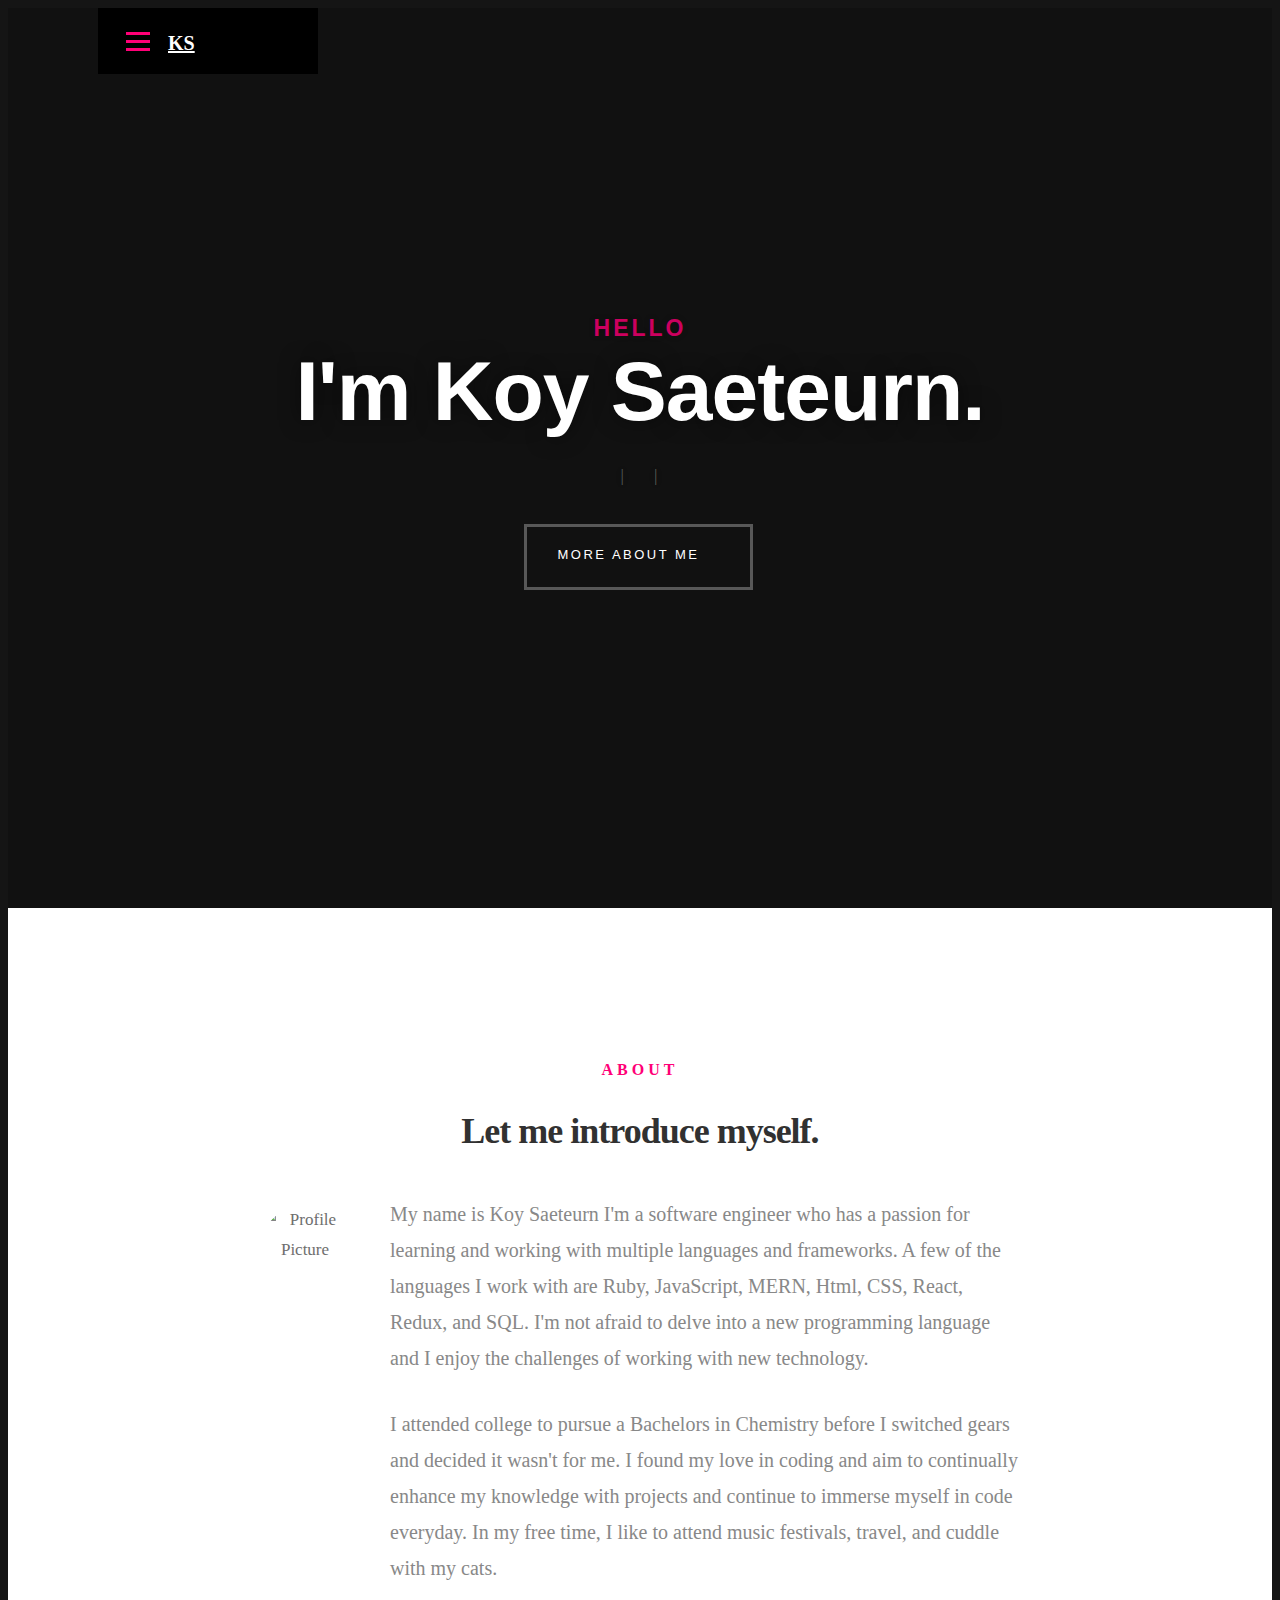
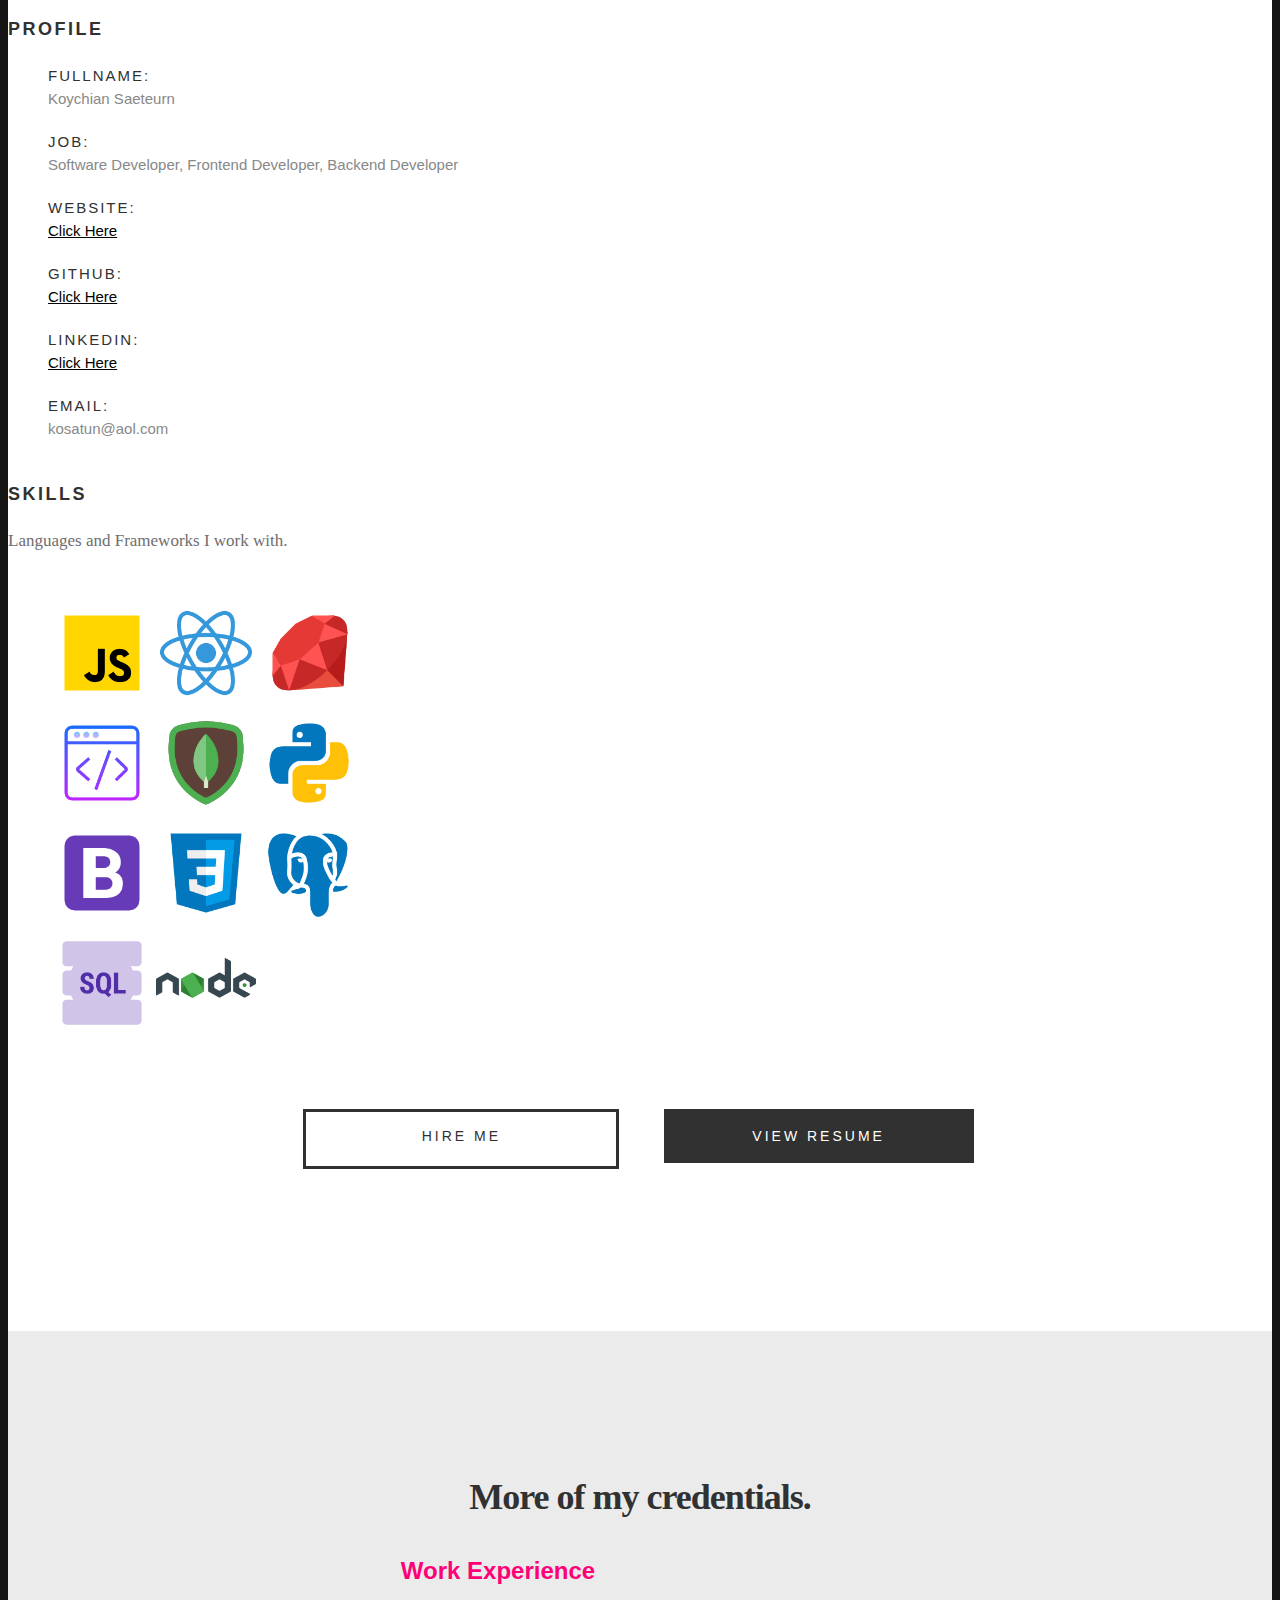
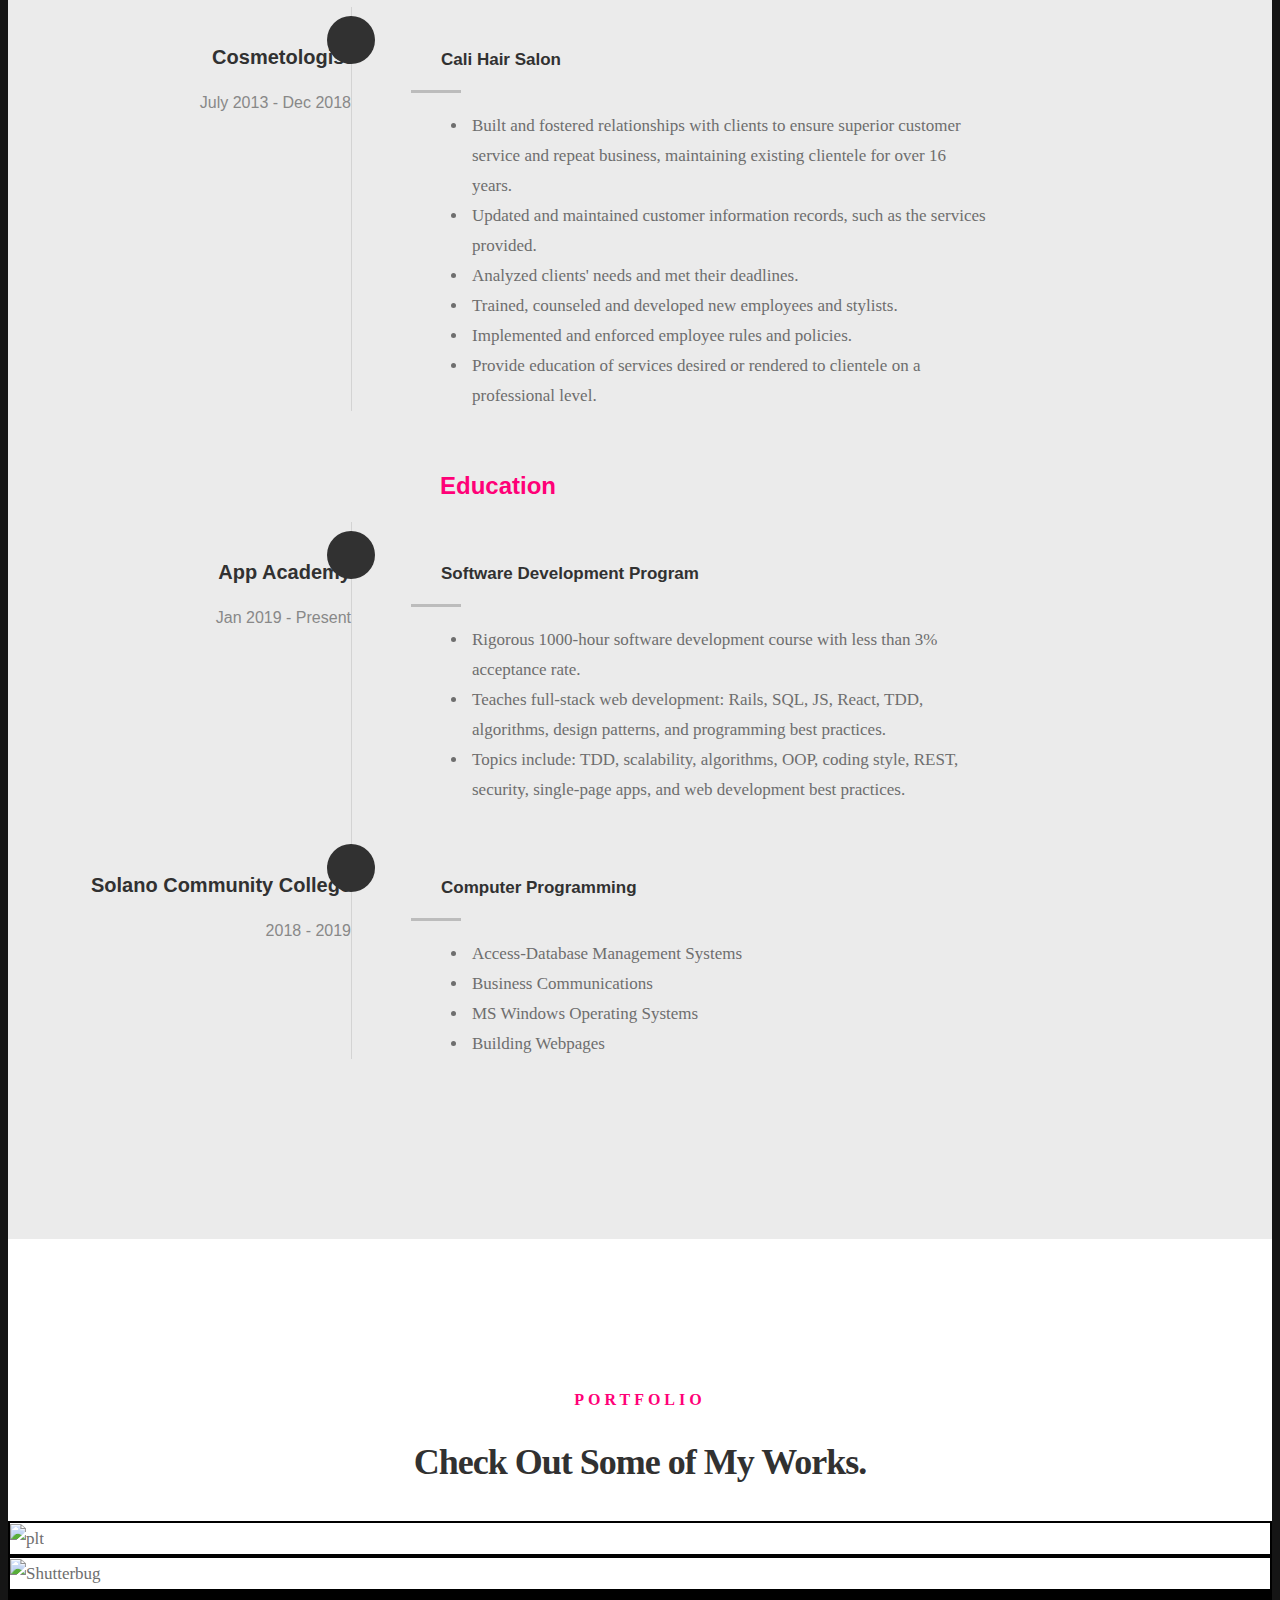
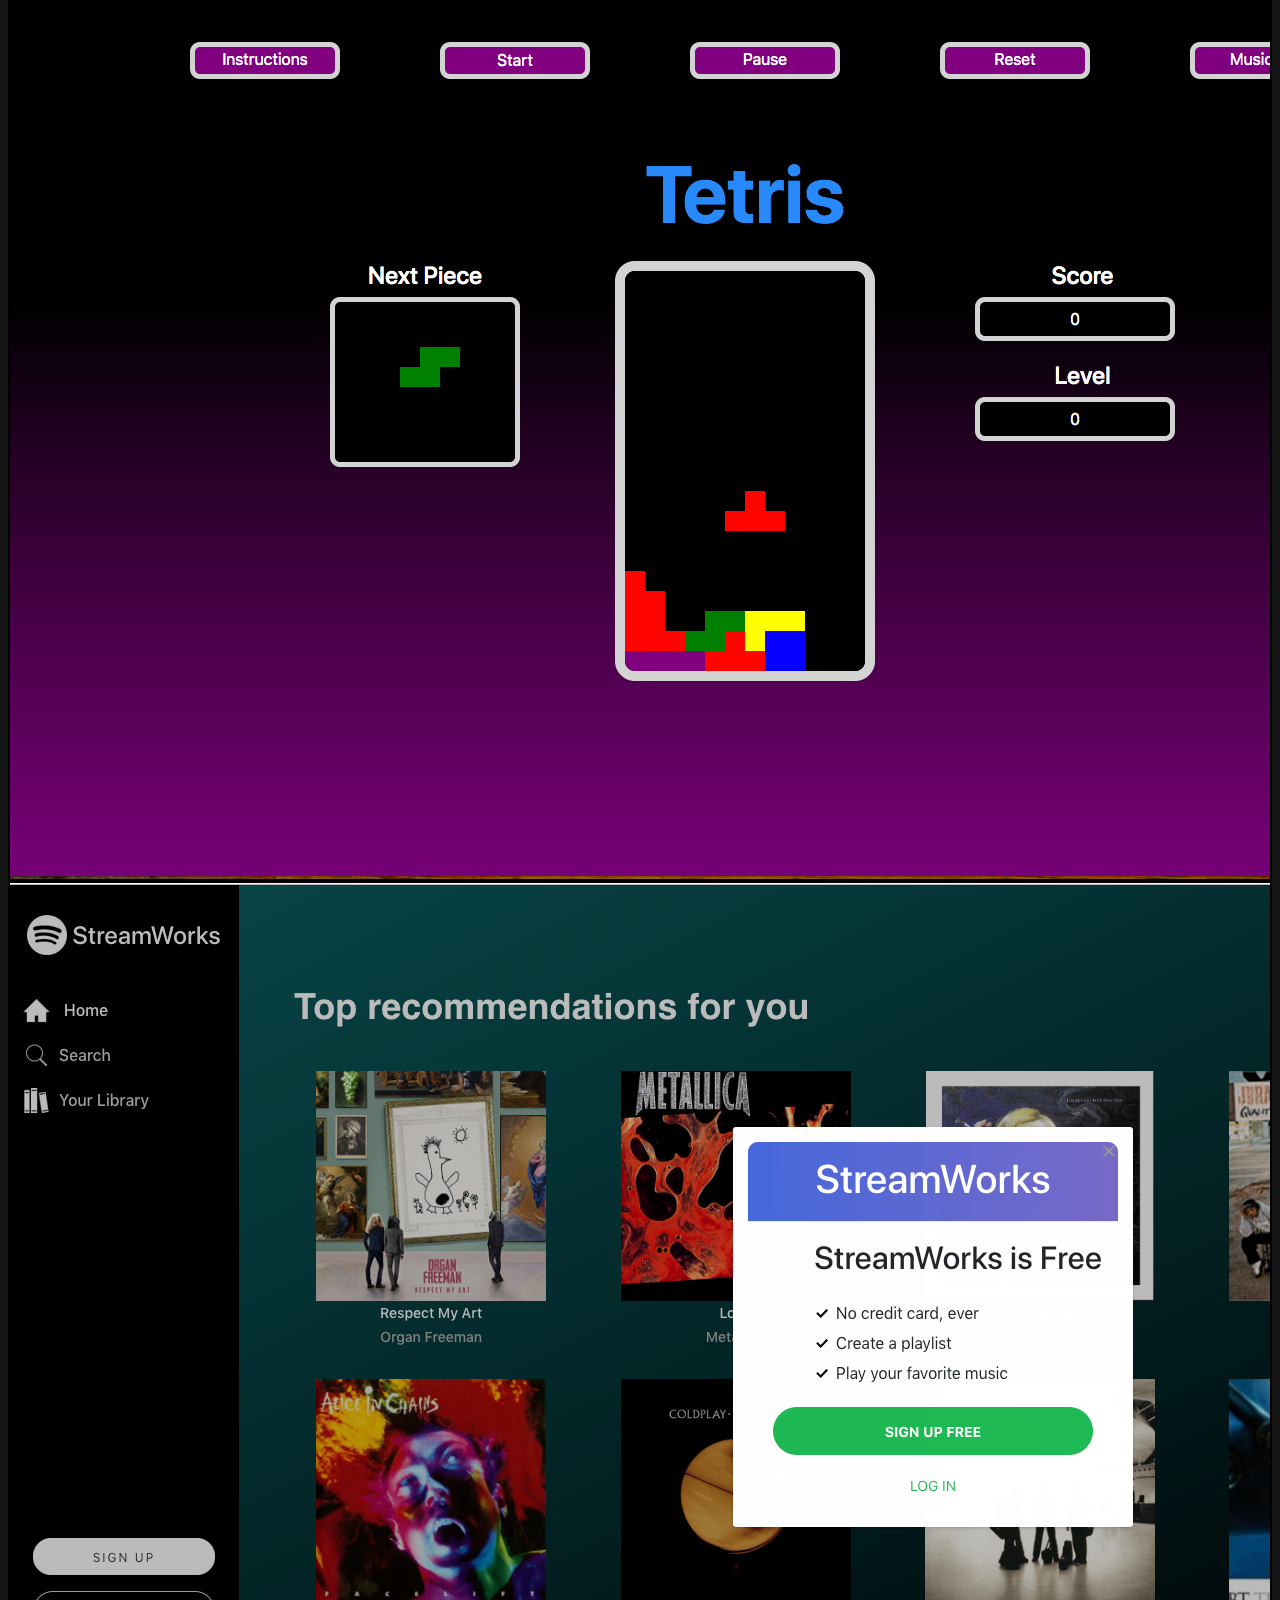
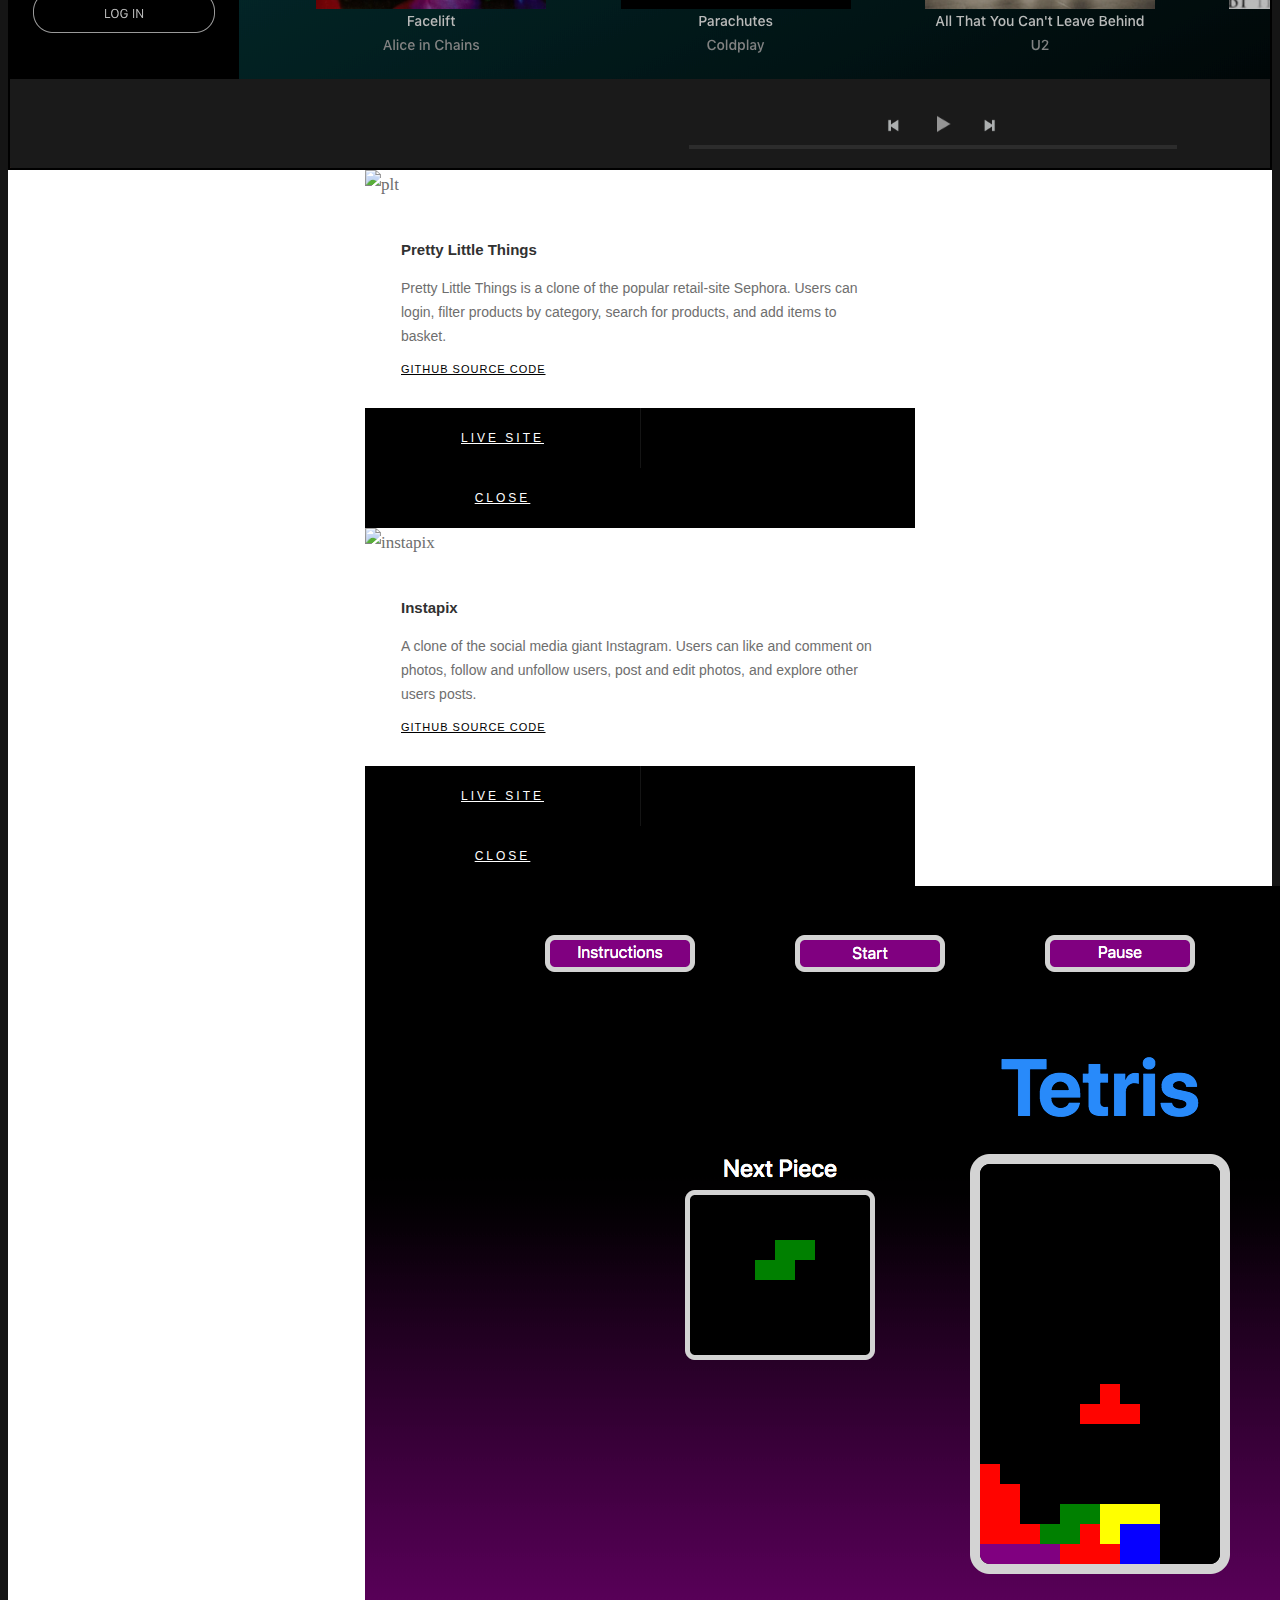
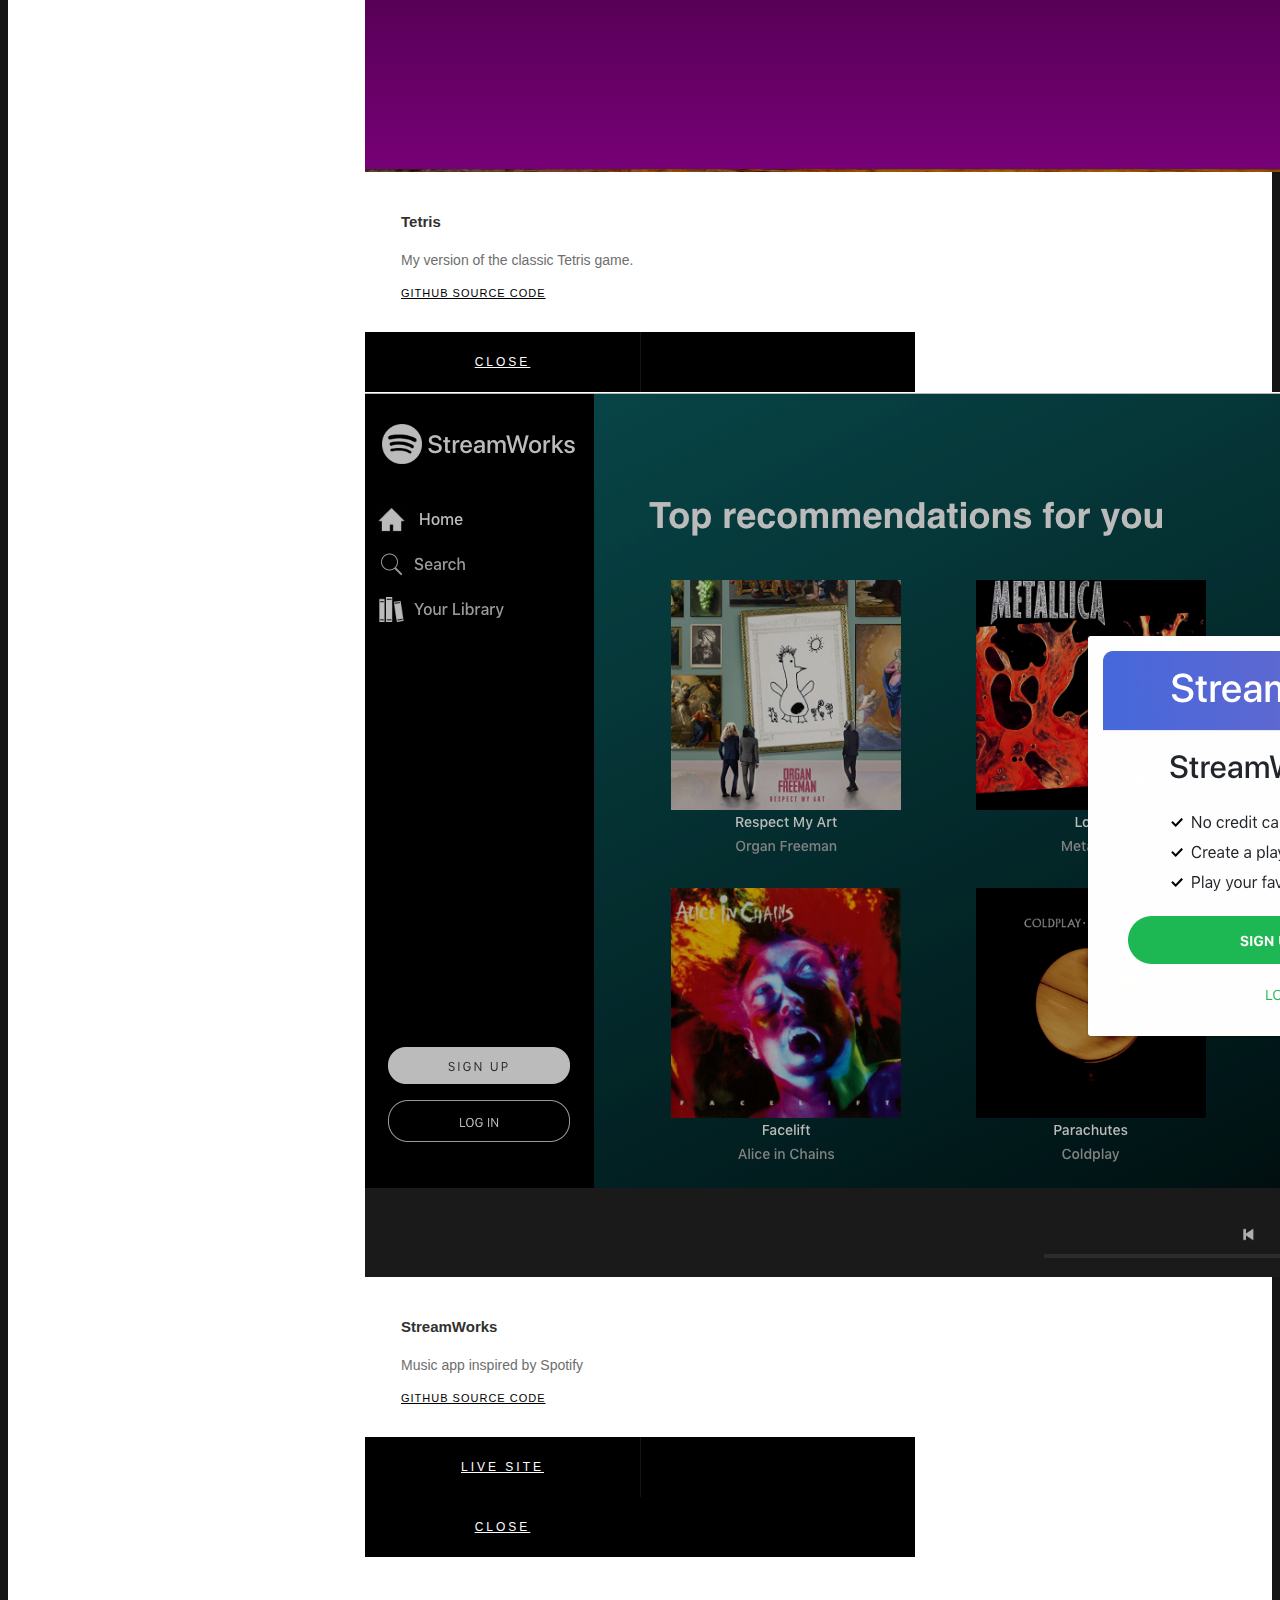
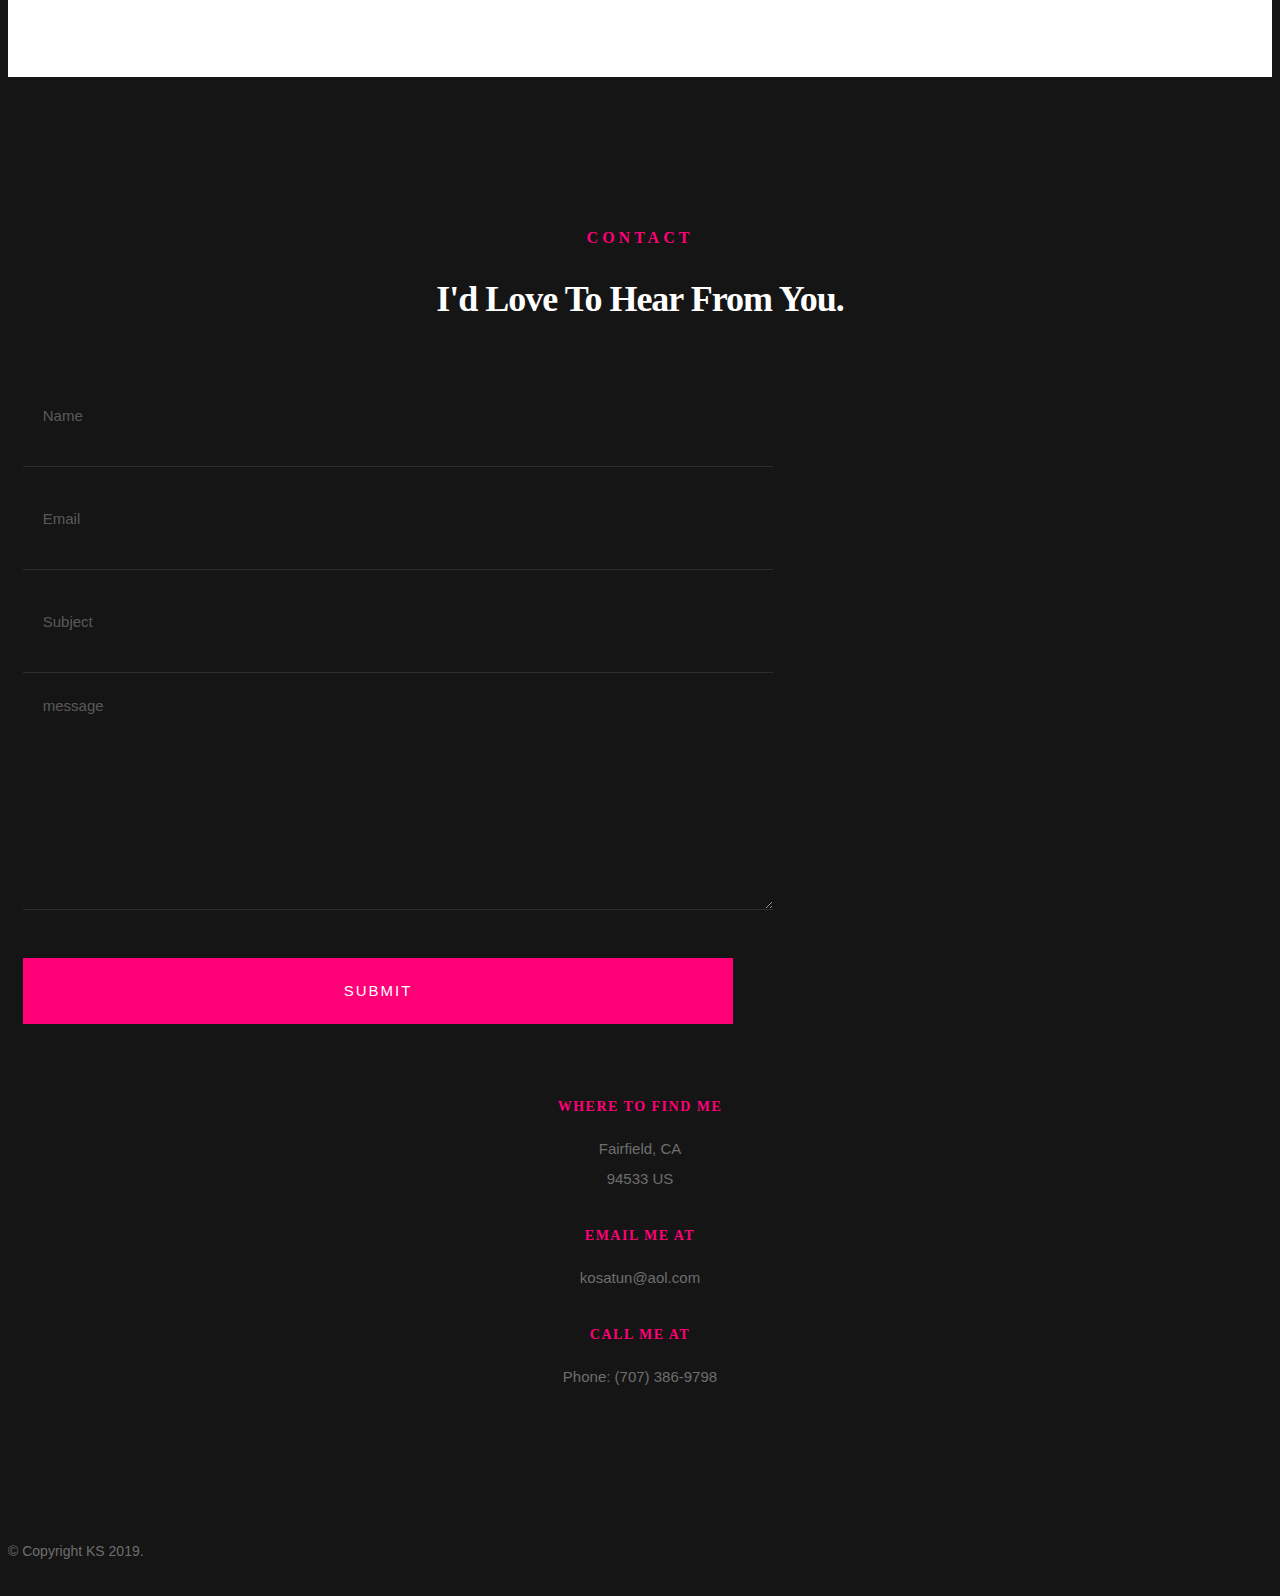
==== commit e53dd8bf: "changed resume link" ====
--- a/index.html
+++ b/index.html
@@ -219,7 +219,7 @@
    	<div class="row button-section">
    		<div class="col-twelve">
    			<a href="#contact" title="Hire Me" class="button stroke smoothscroll">Hire Me</a>
-   			<a id="resume-dl" href="https://docs.google.com/document/d/1Vseq58Nrltmem21GWe7jJHHGy_b1Bdf8_ht8El2W7e8/edit?usp=sharing" title="Download CV" class="button button-primary">Download Resume</a>
+   			<a id="resume-dl" href="https://docs.google.com/document/d/1QYMmRgFaZacsZL-k23hsaO4L12GPSK5kBW1tt0yKaHY/edit?usp=sharing" title="Download CV" class="button button-primary">View Resume</a>
    		</div>   		
    	</div>
 
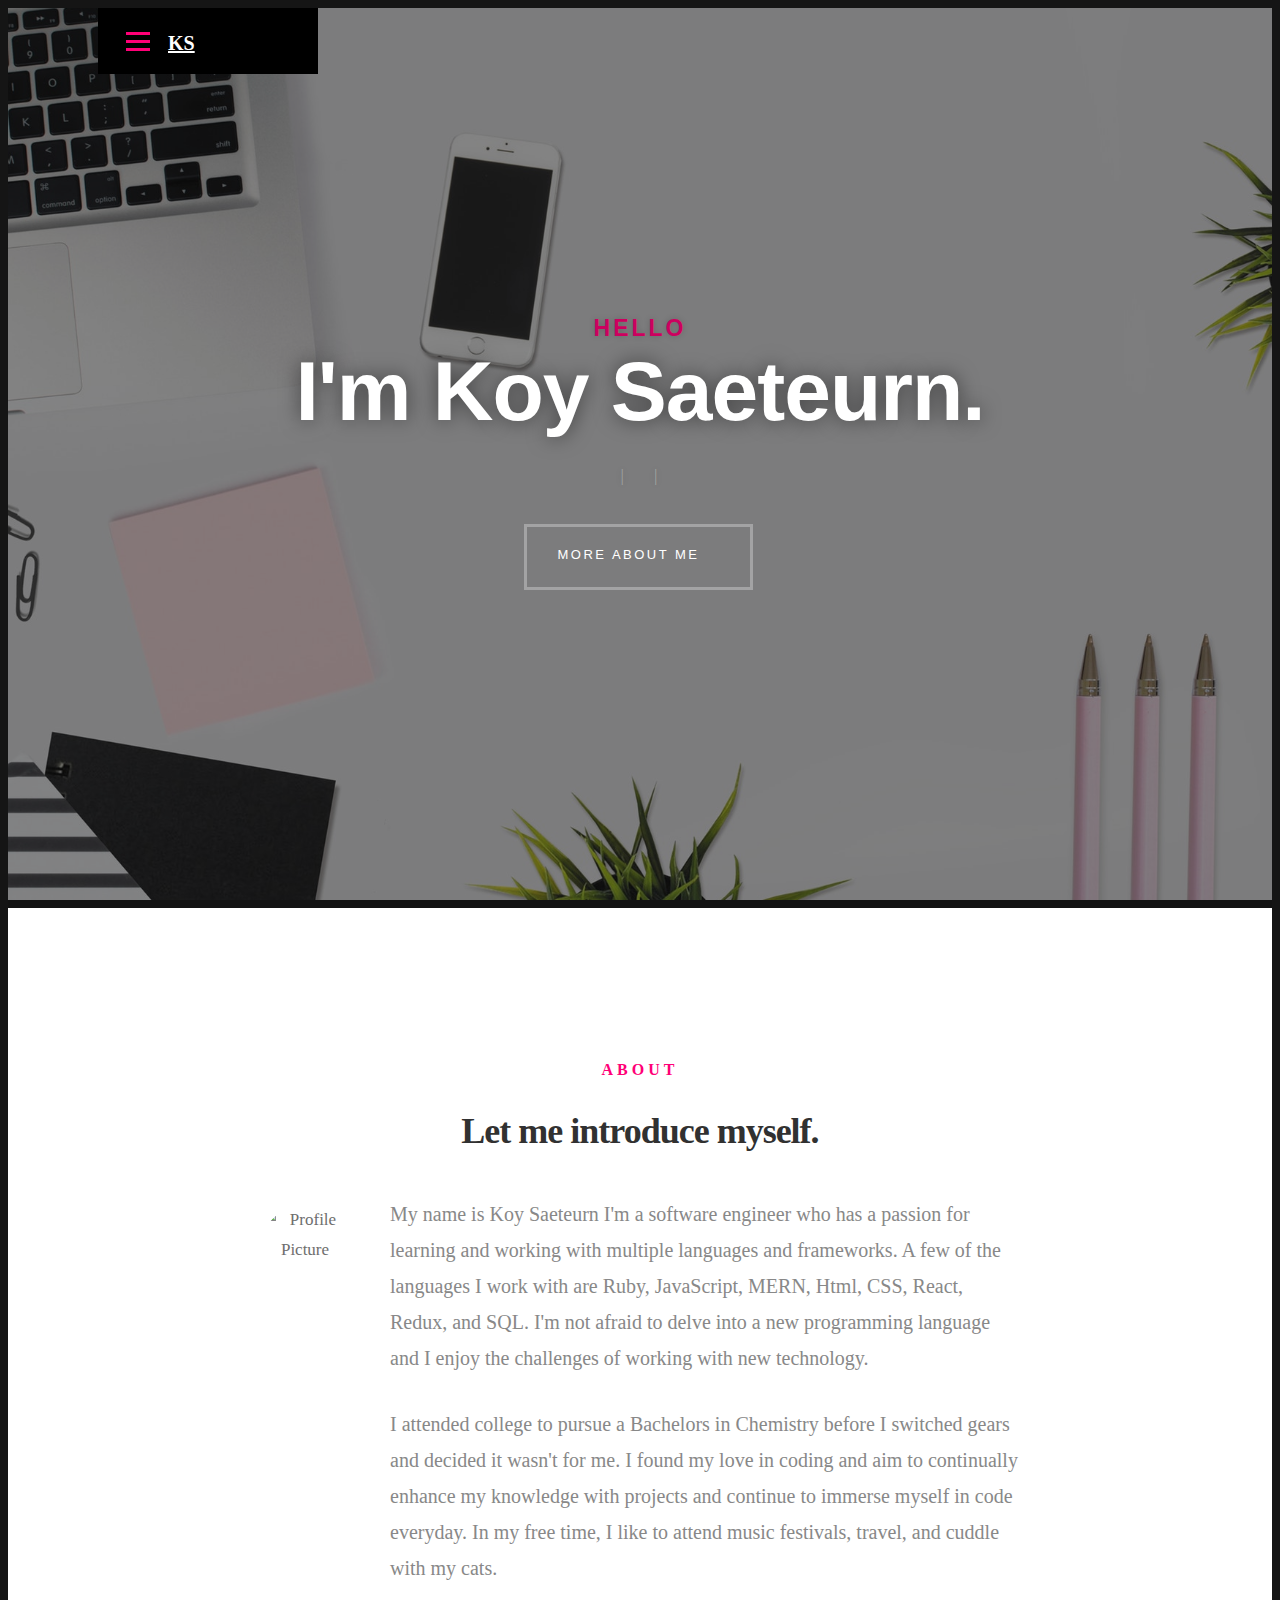
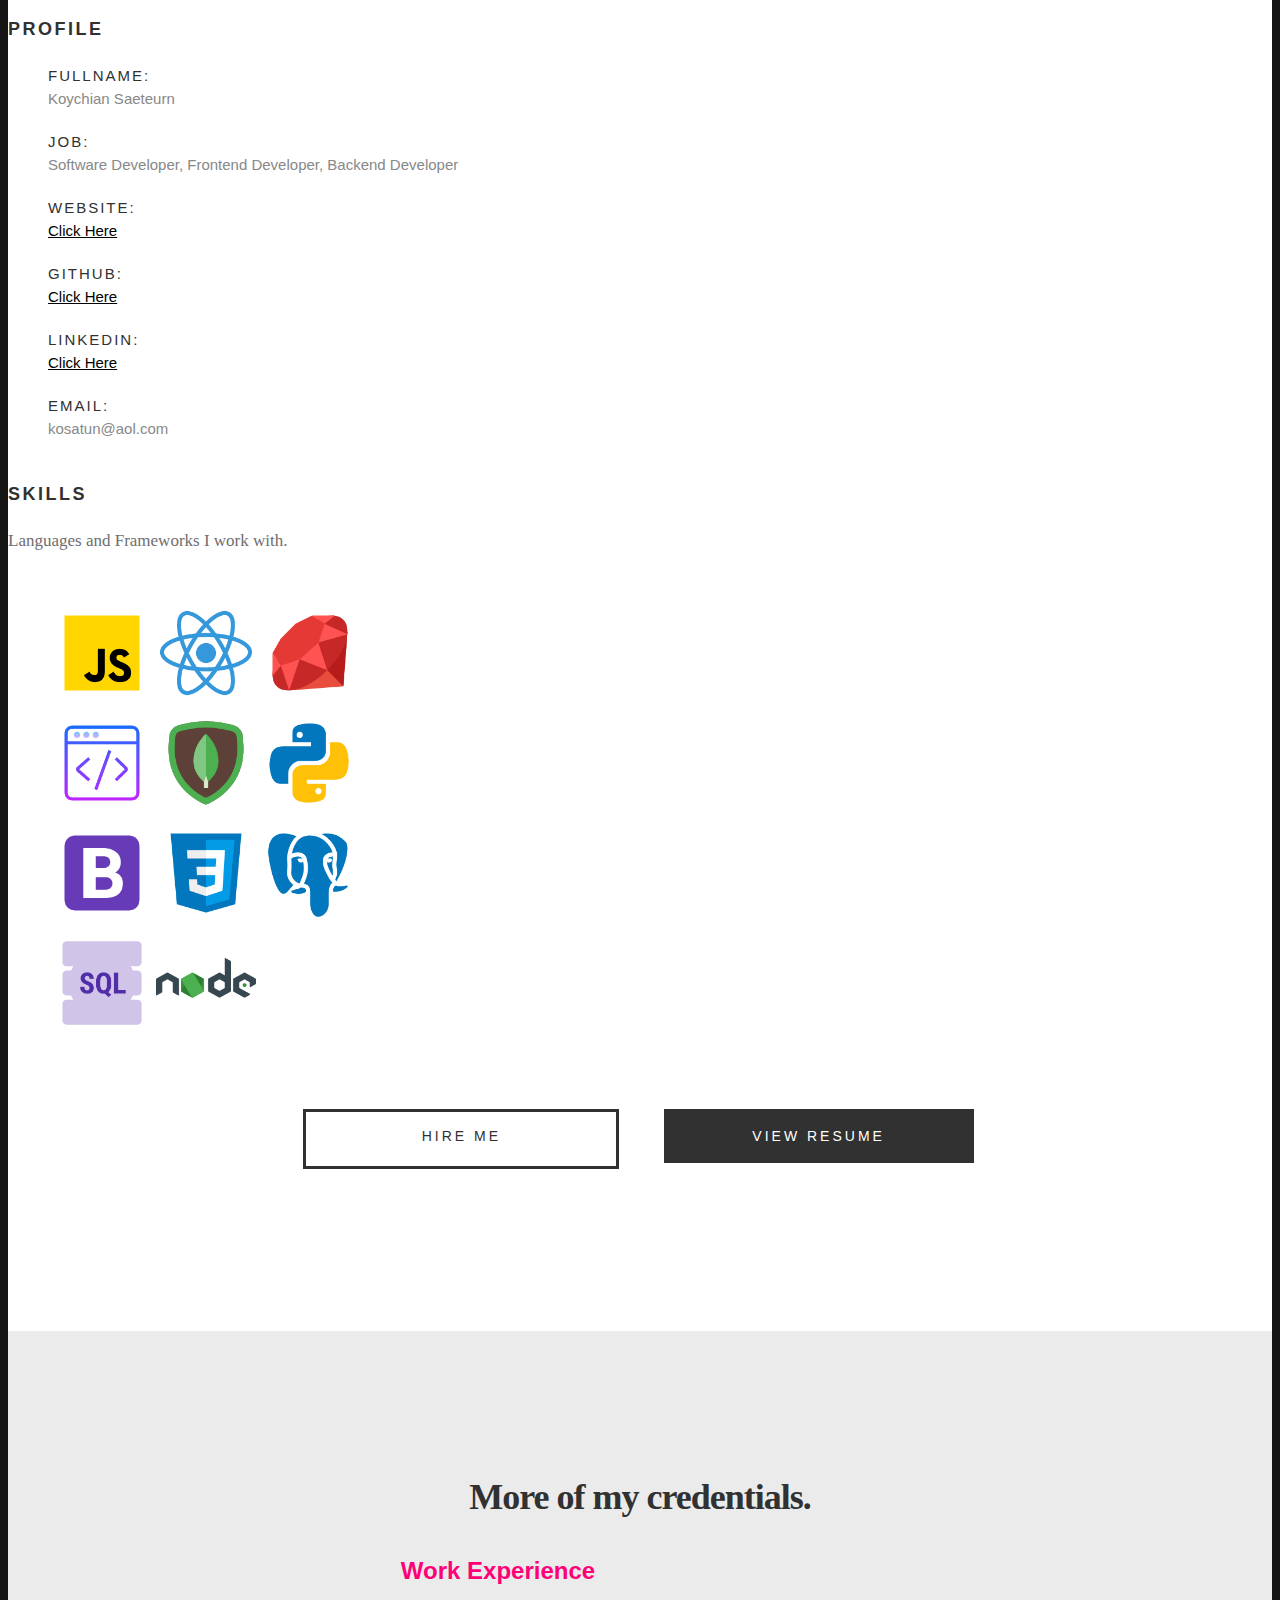
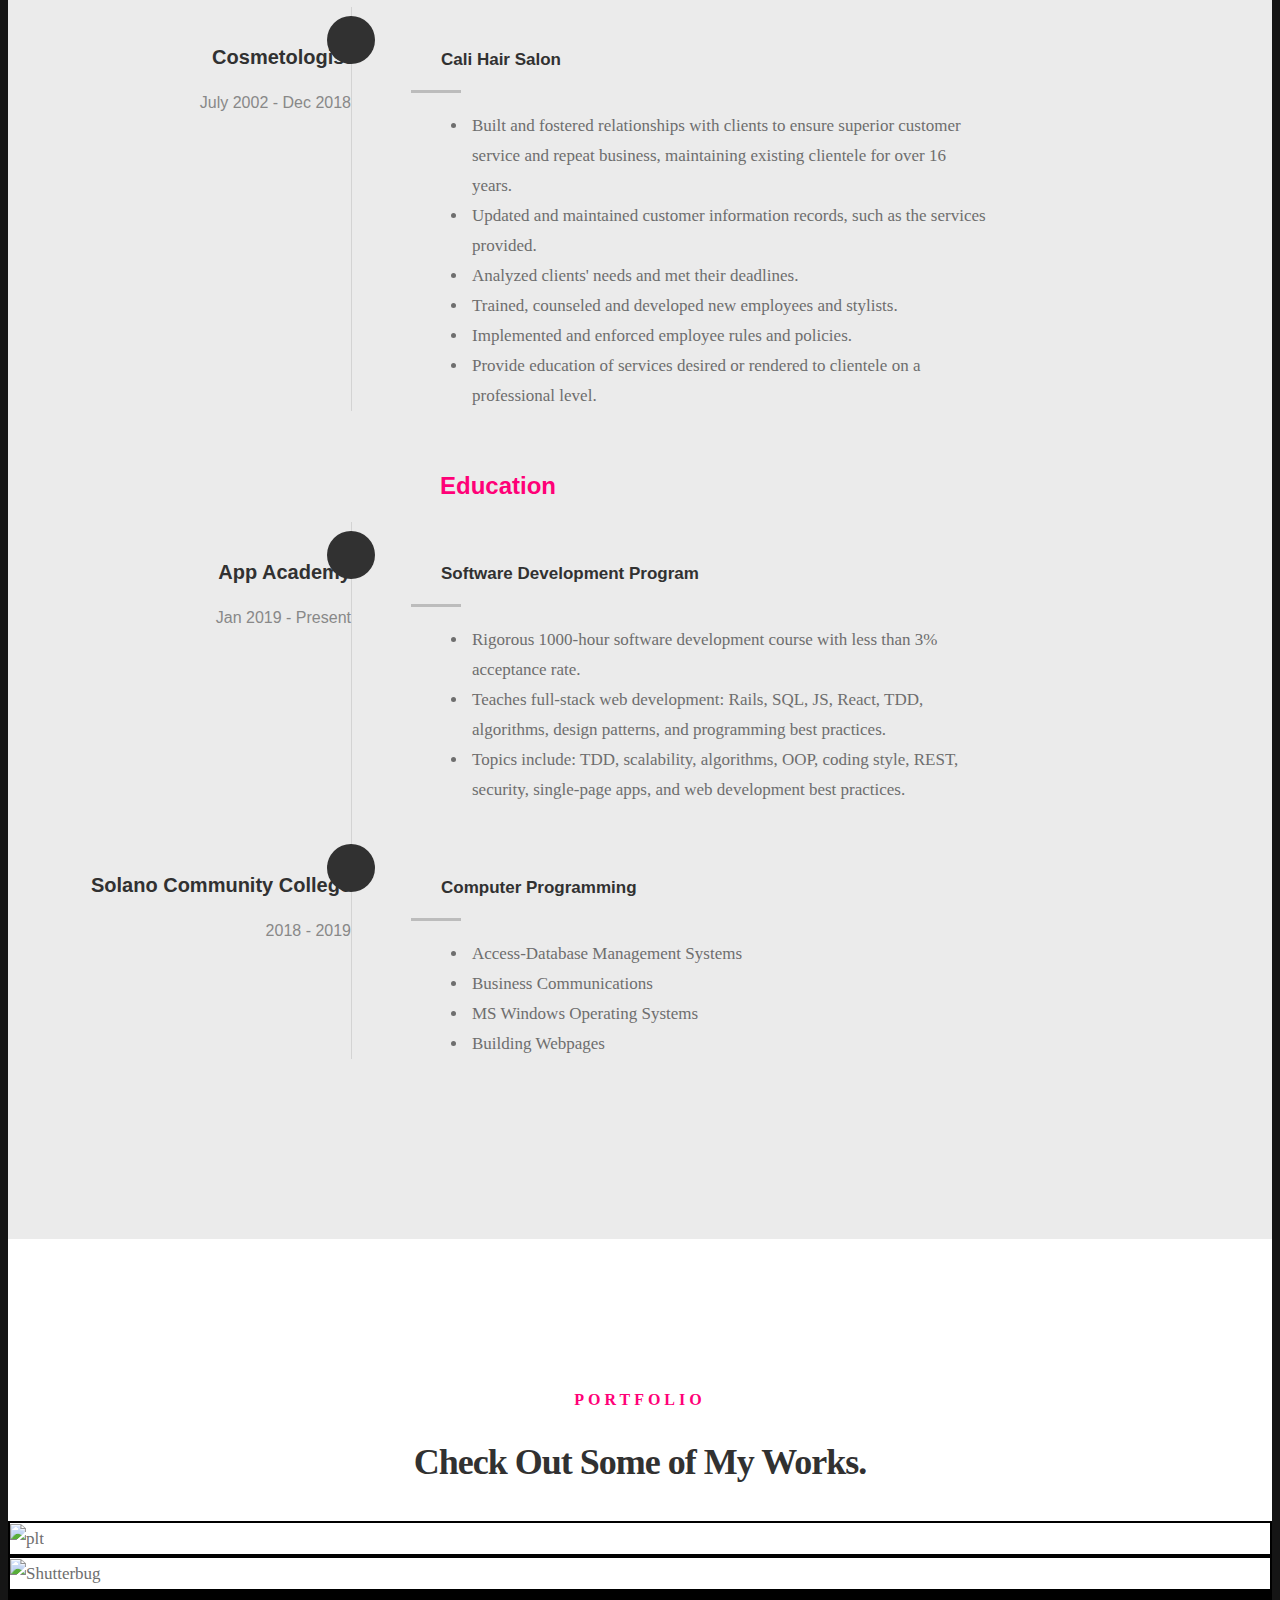
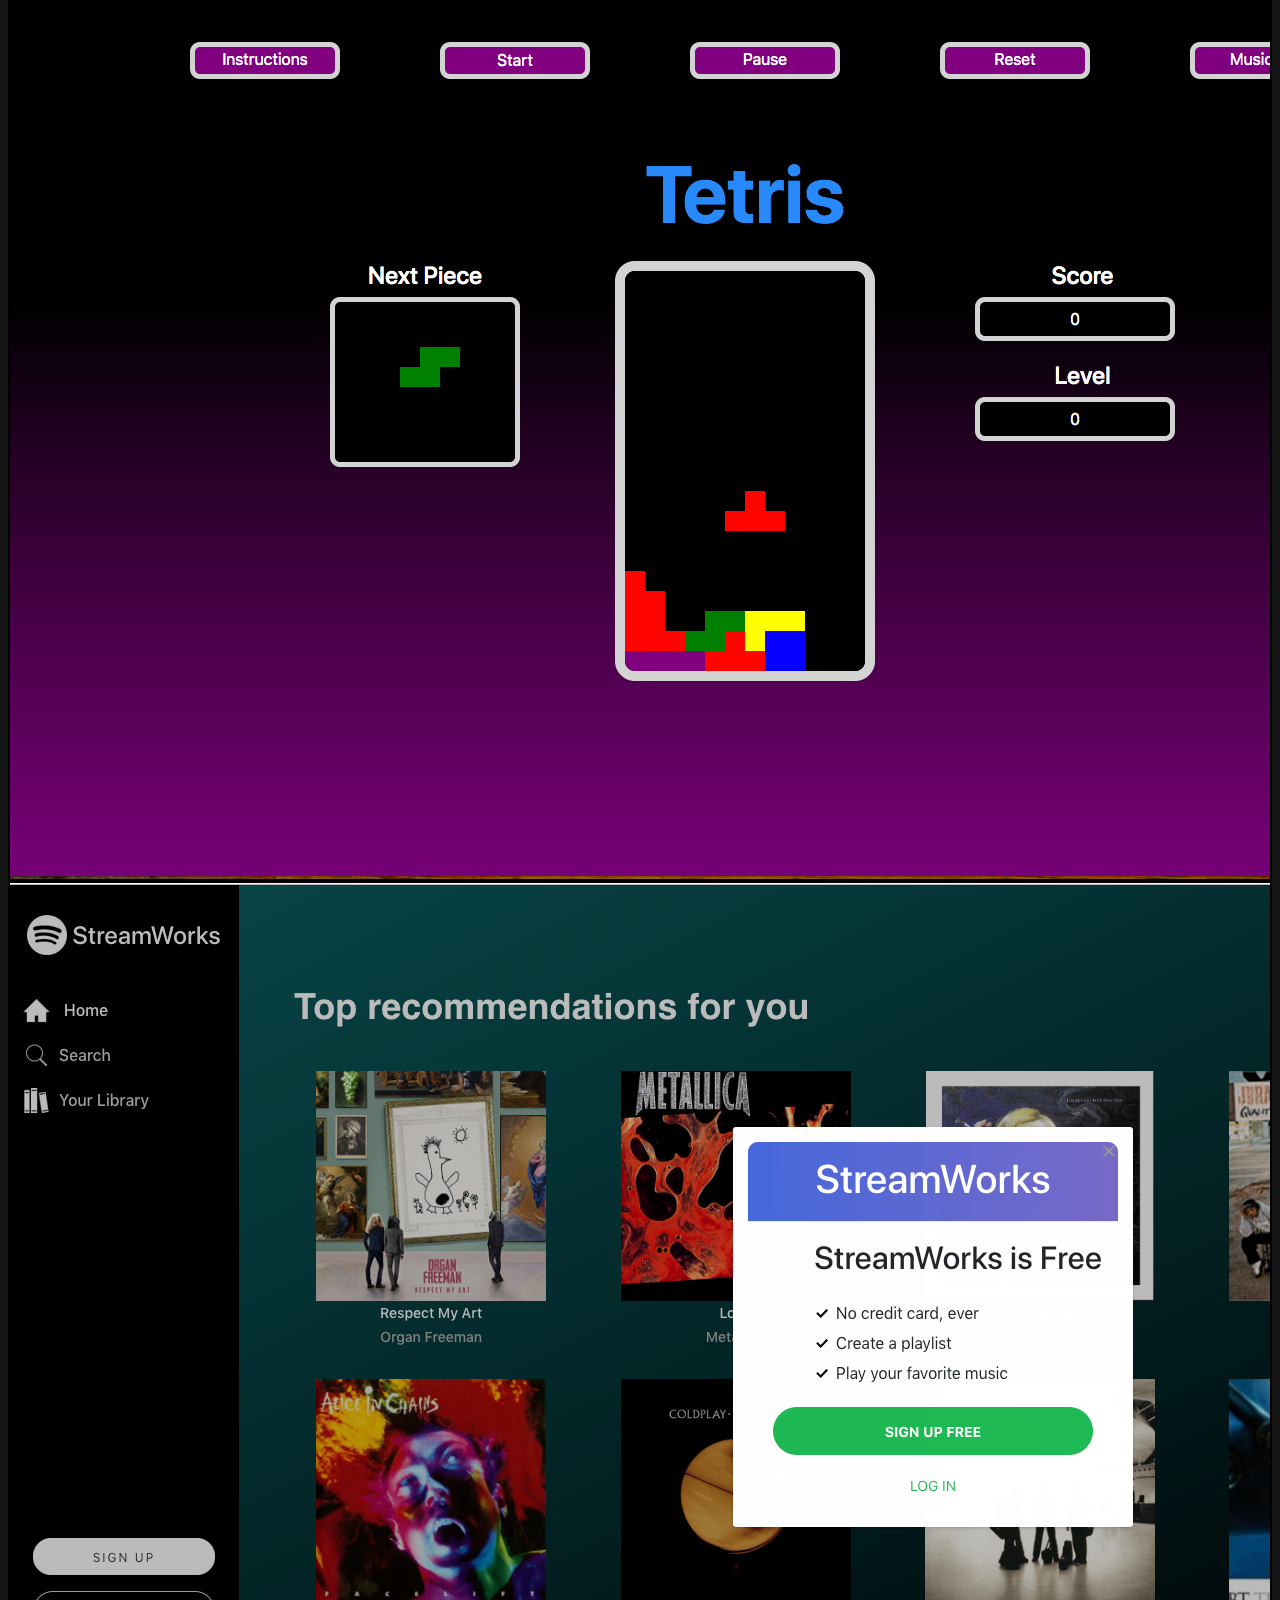
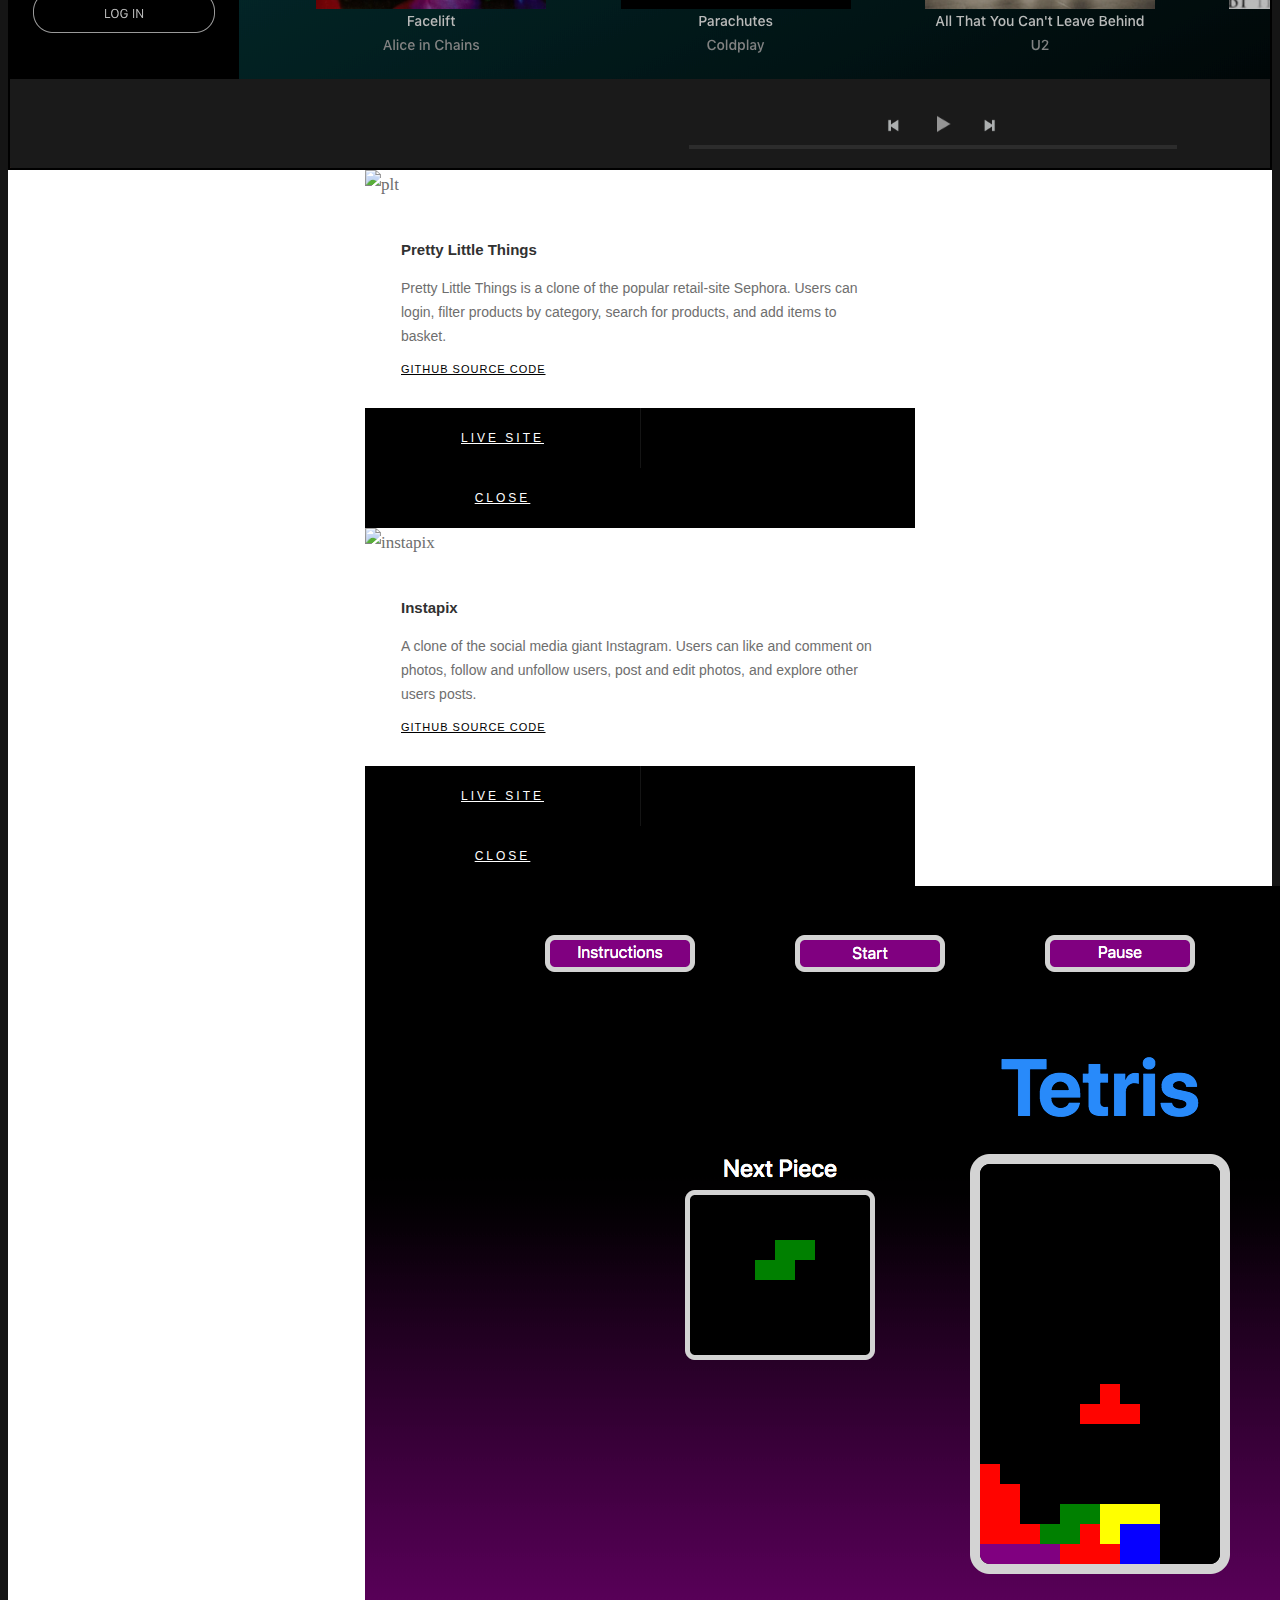
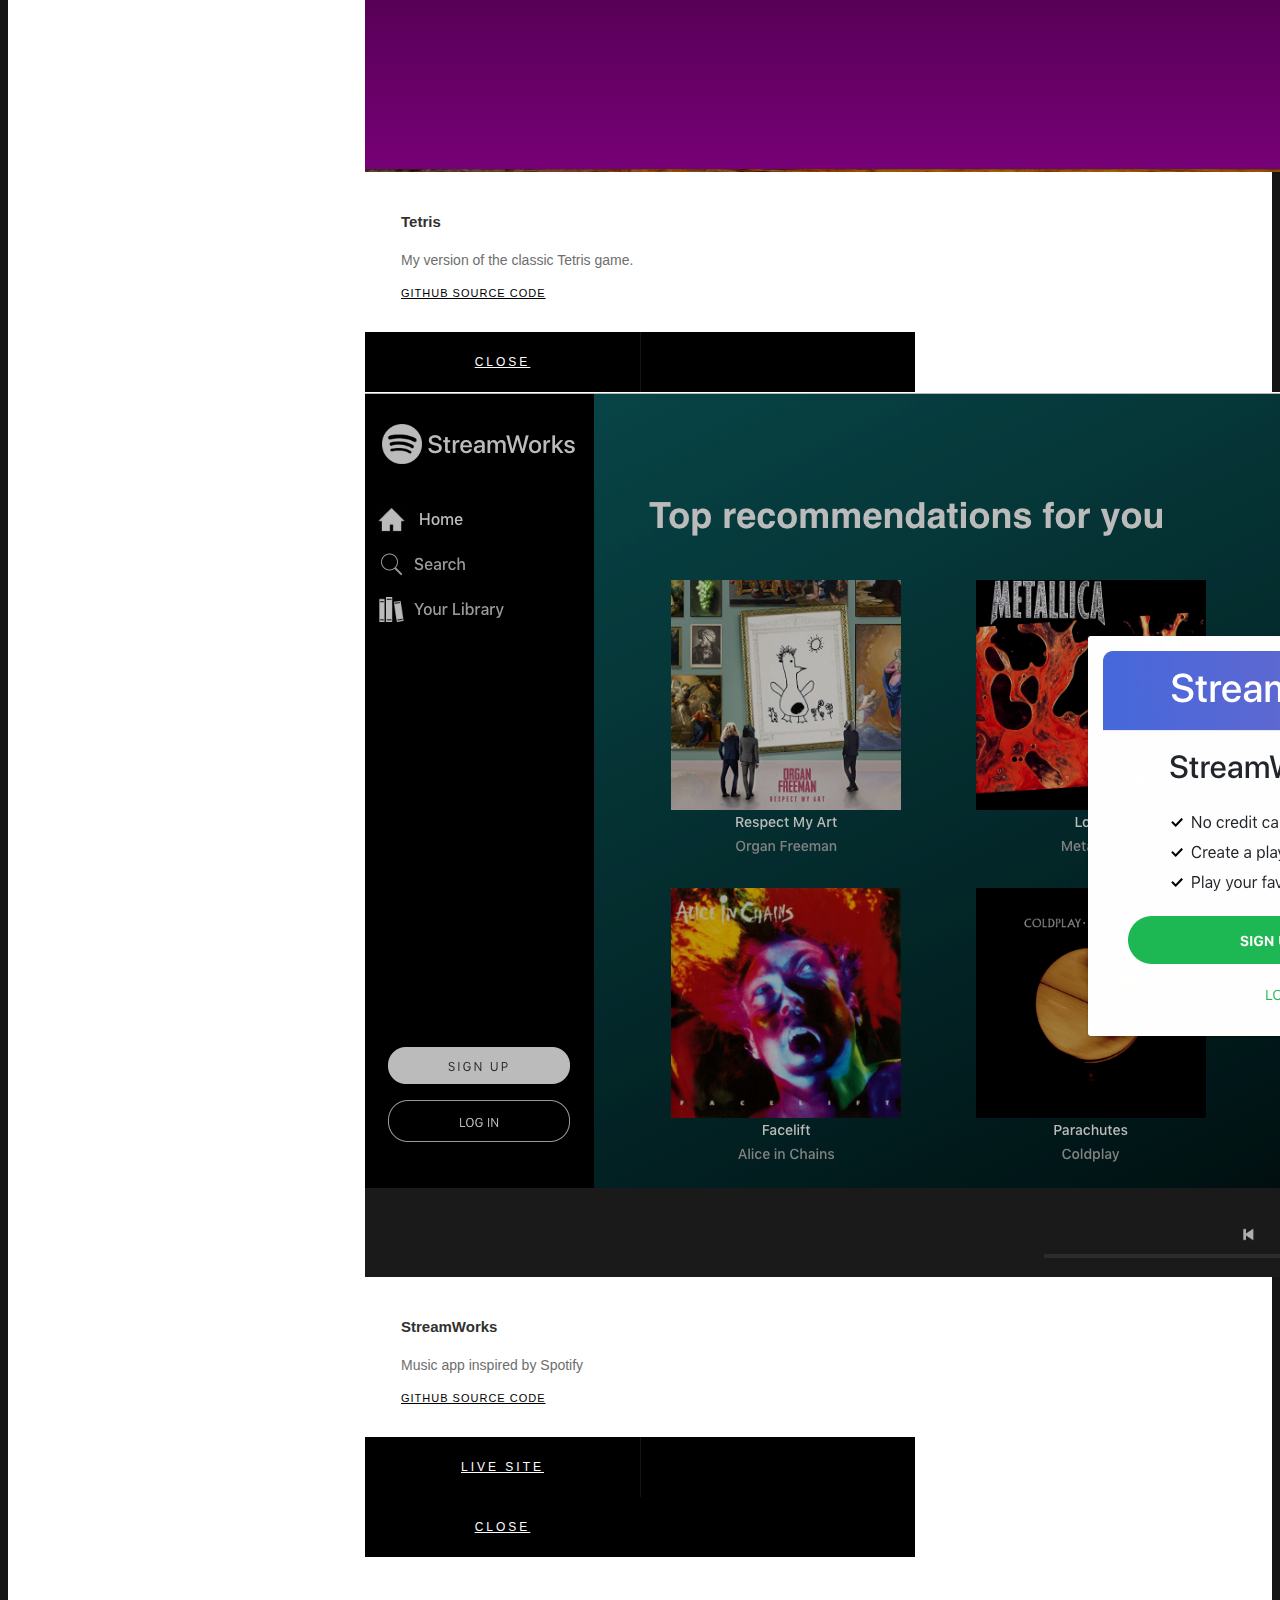
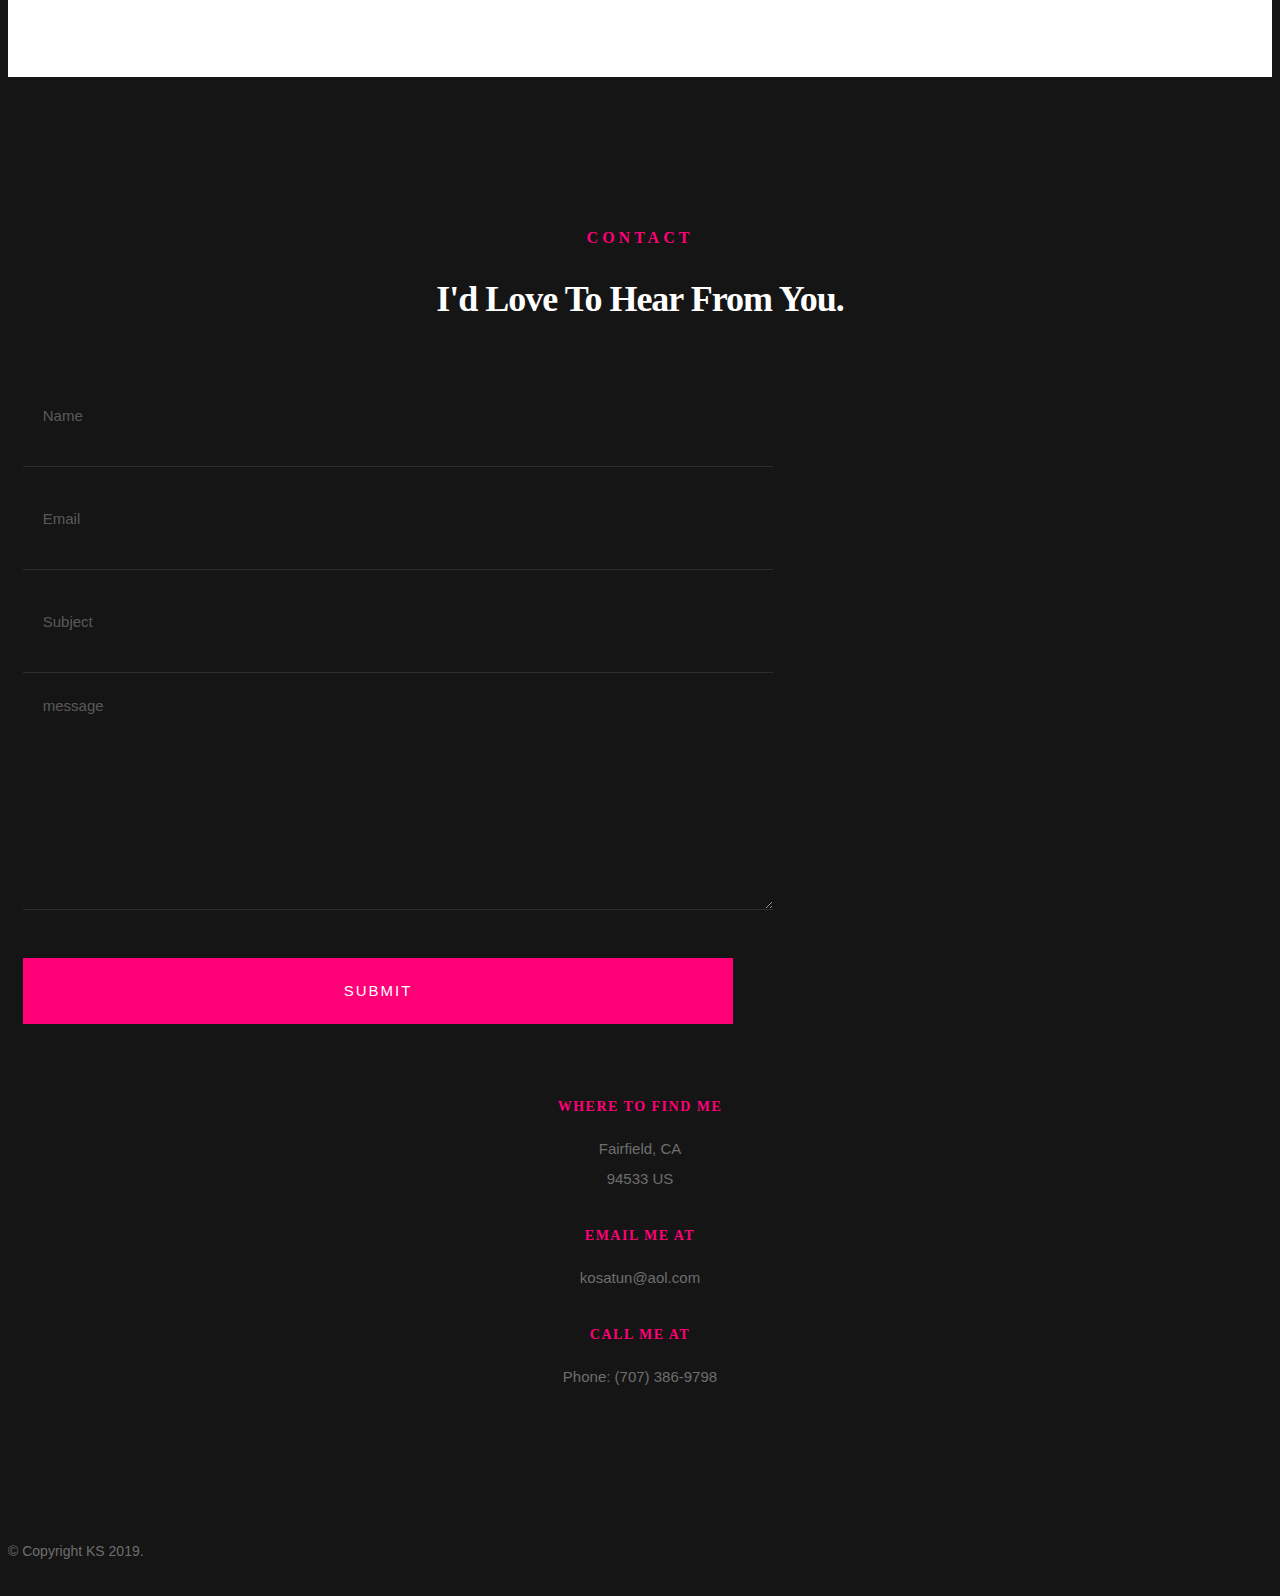
==== commit ef519503: "changed cosmetologist timeline error" ====
--- a/index.html
+++ b/index.html
@@ -263,7 +263,7 @@
 
 	   				<div class="timeline-header">
 	   					<h3>Cosmetologist</h3>
-	   					<p>July 2013 - Dec 2018</p>
+	   					<p>July 2002 - Dec 2018</p>
 	   				</div>
 
 	   				<div class="timeline-content">
--- a/css/main.css
+++ b/css/main.css
@@ -1244,7 +1244,7 @@
  * ------------------------------------------------------------------- 
  */
 #intro {
-	background: #151515 url(../images/intro-bg.jpg) no-repeat center bottom;
+	background: #151515 url(../images/contemporary.jpg) no-repeat center bottom;
 	-webkit-background-size: cover;
 	-moz-background-size: cover;
 	background-size: cover;
@@ -1263,7 +1263,7 @@
 	width: 100%;
 	height: 100%;
 	background: #111111;
-	opacity: .85;
+	opacity: .5;
 }
 
 .intro-content {
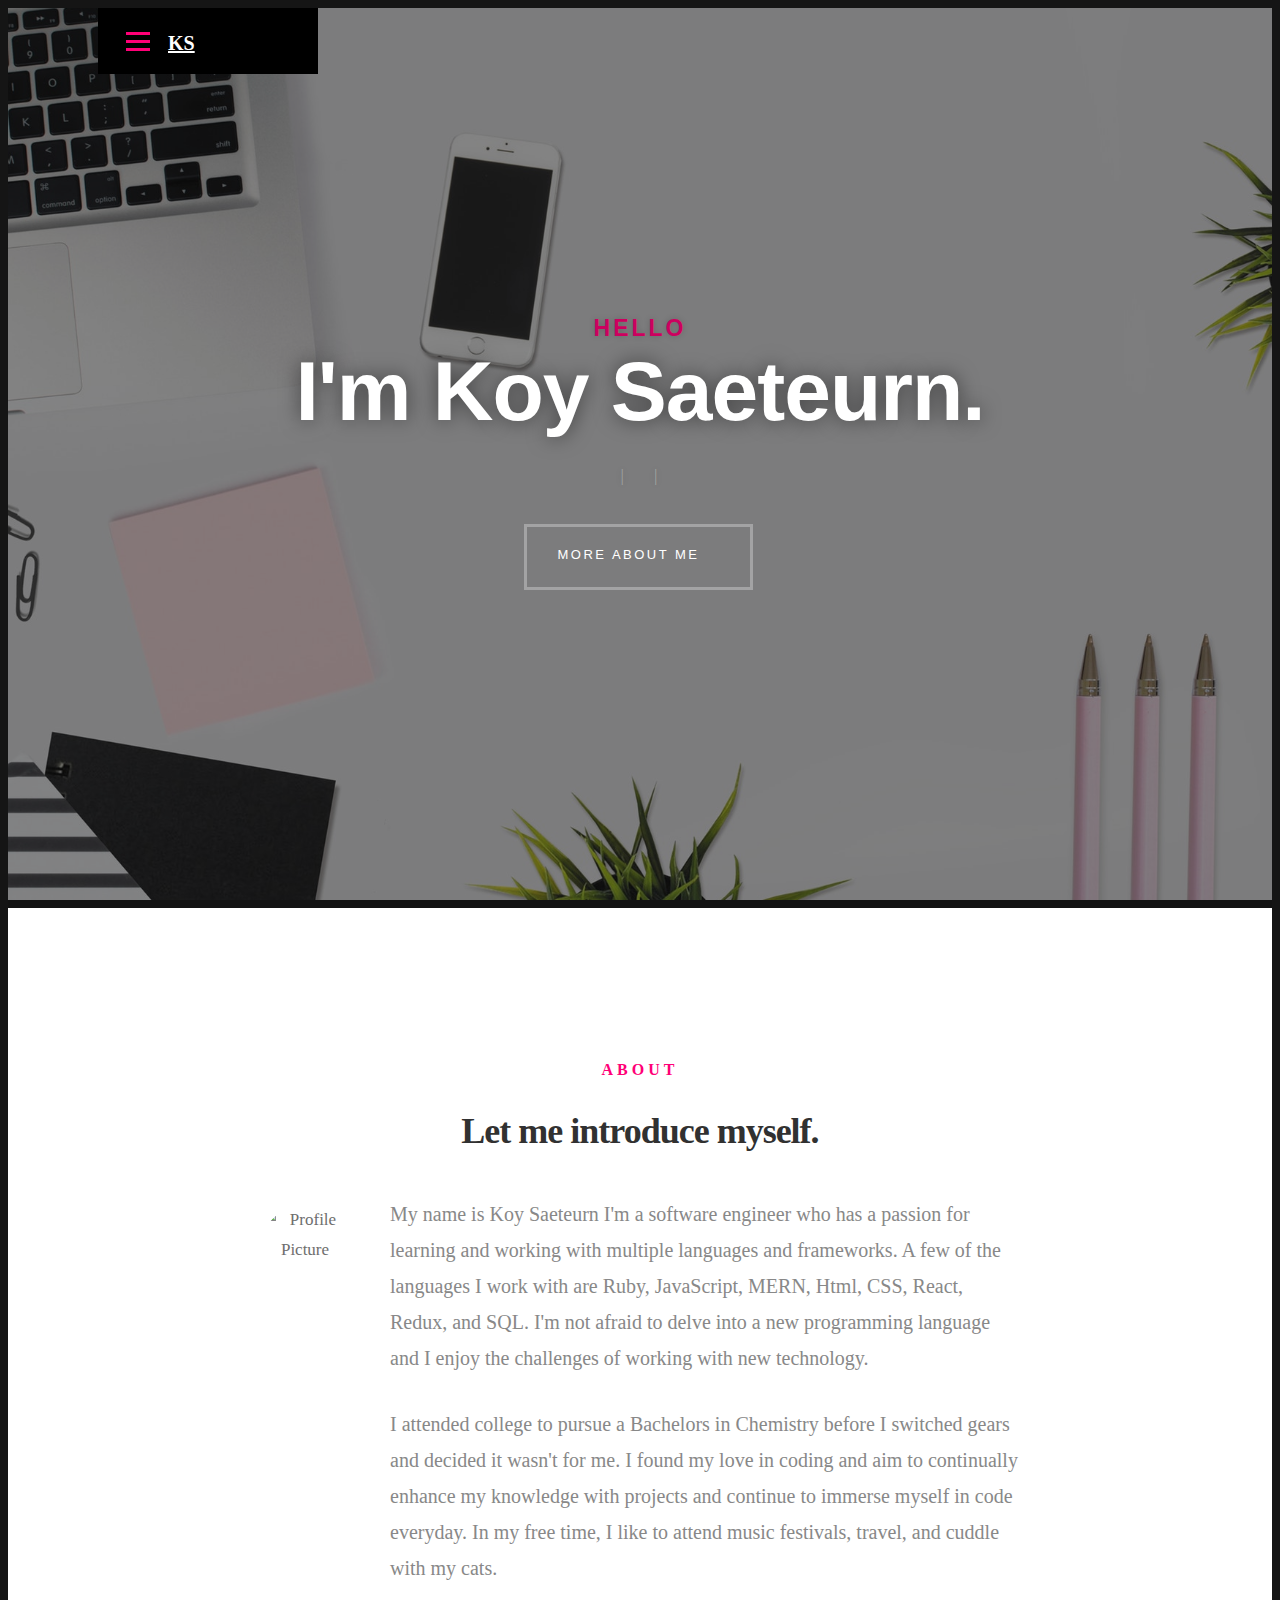
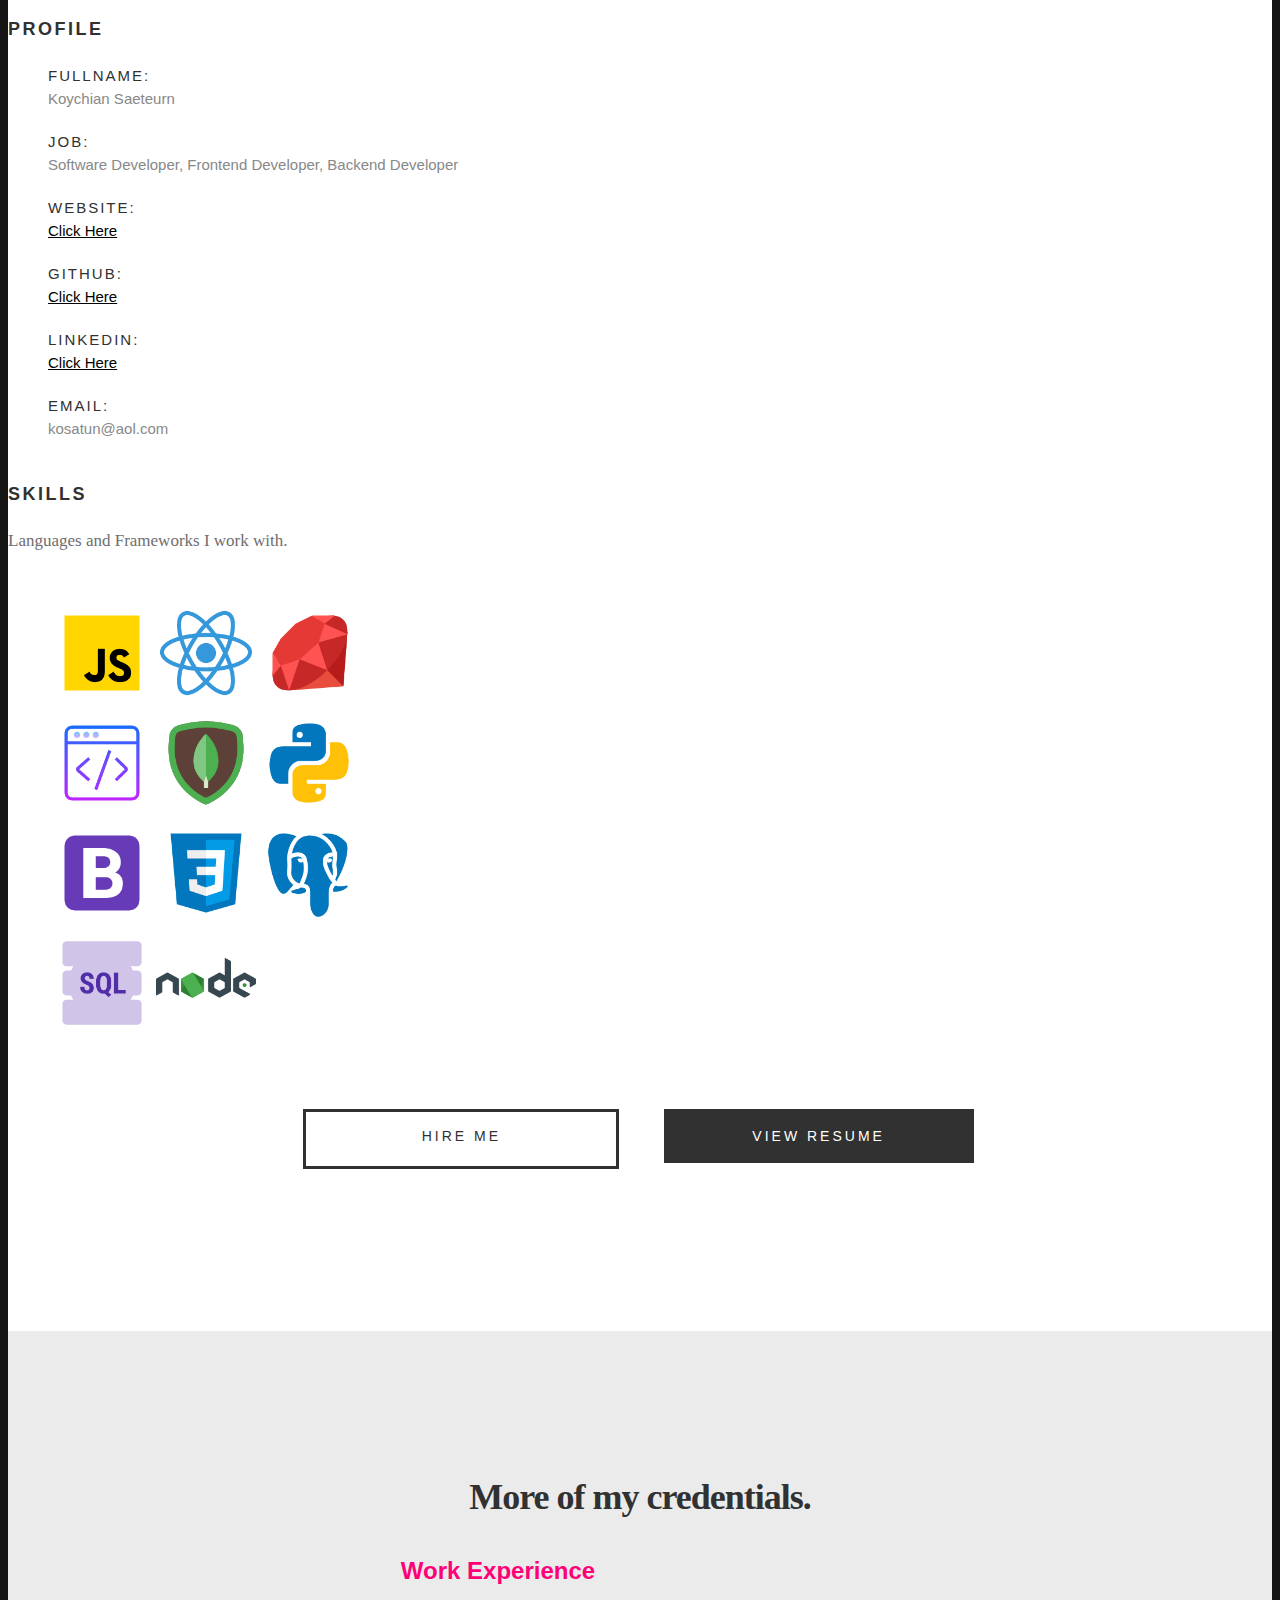
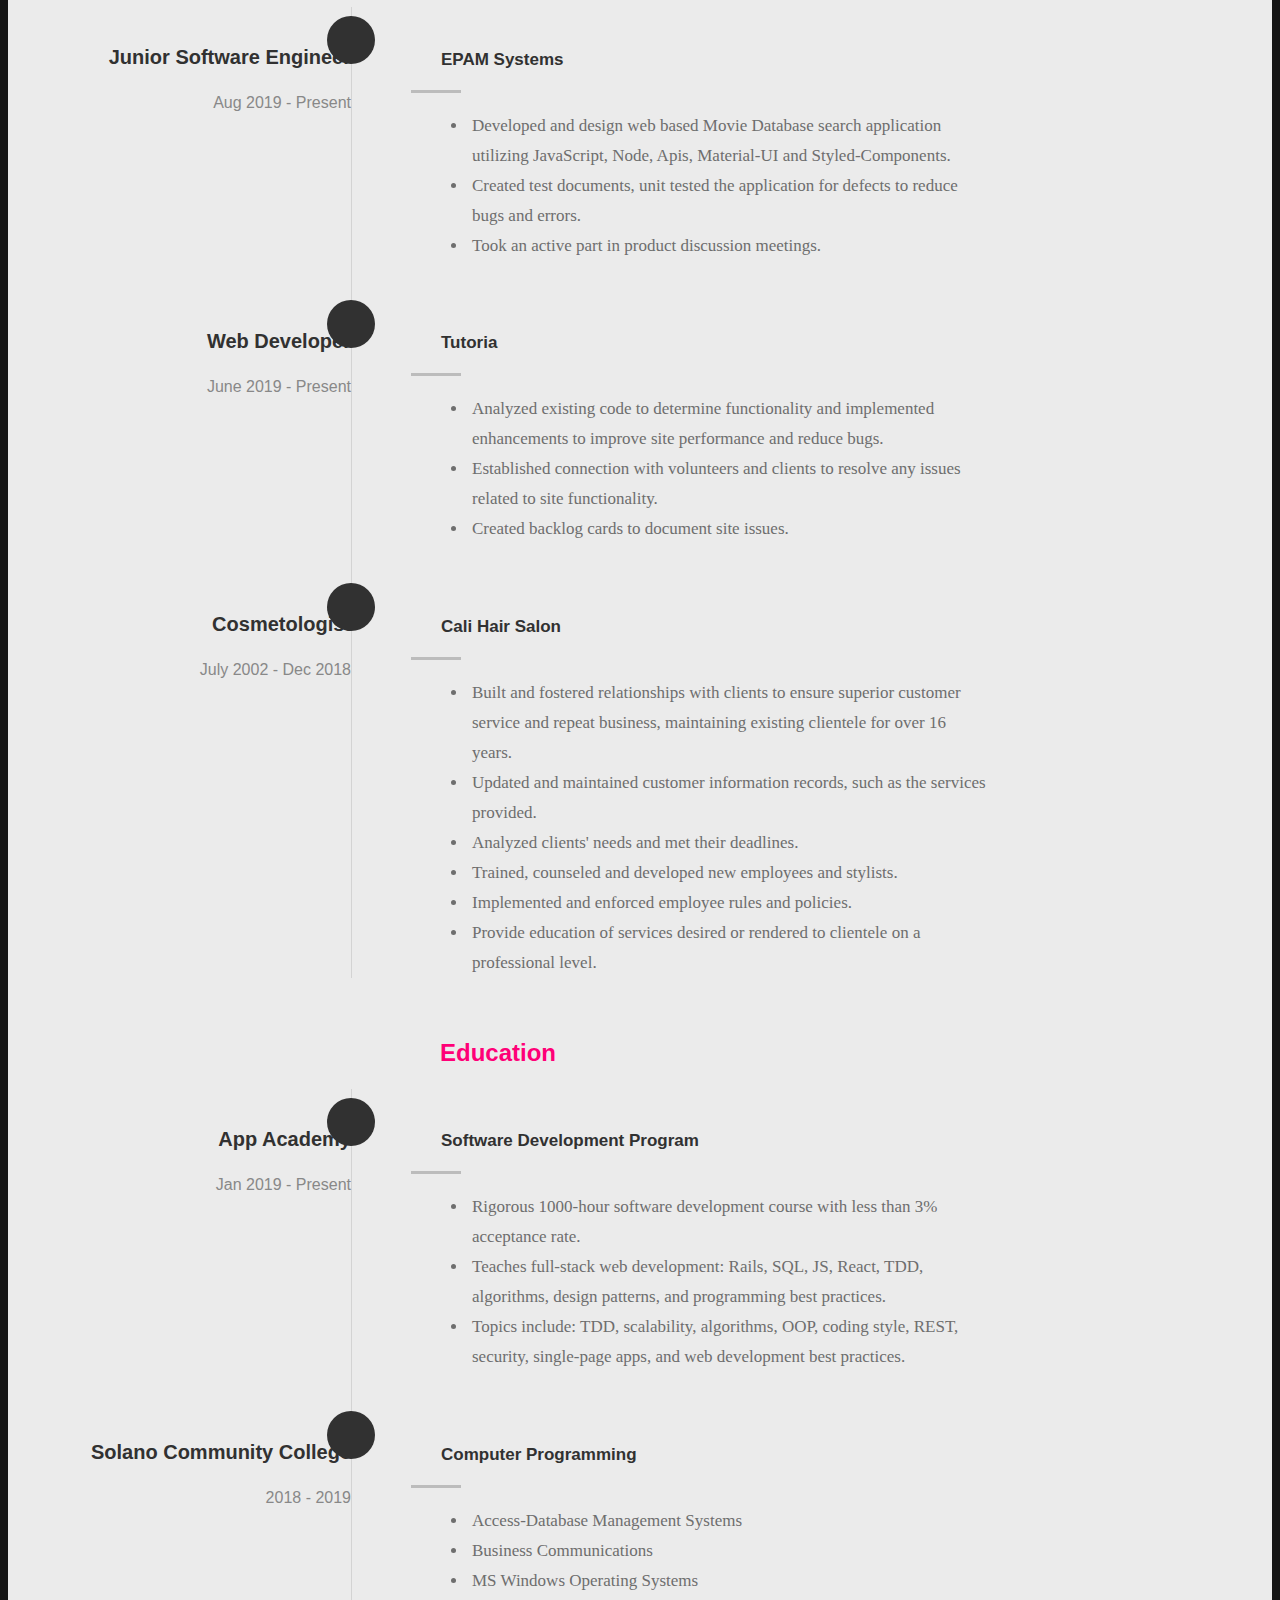
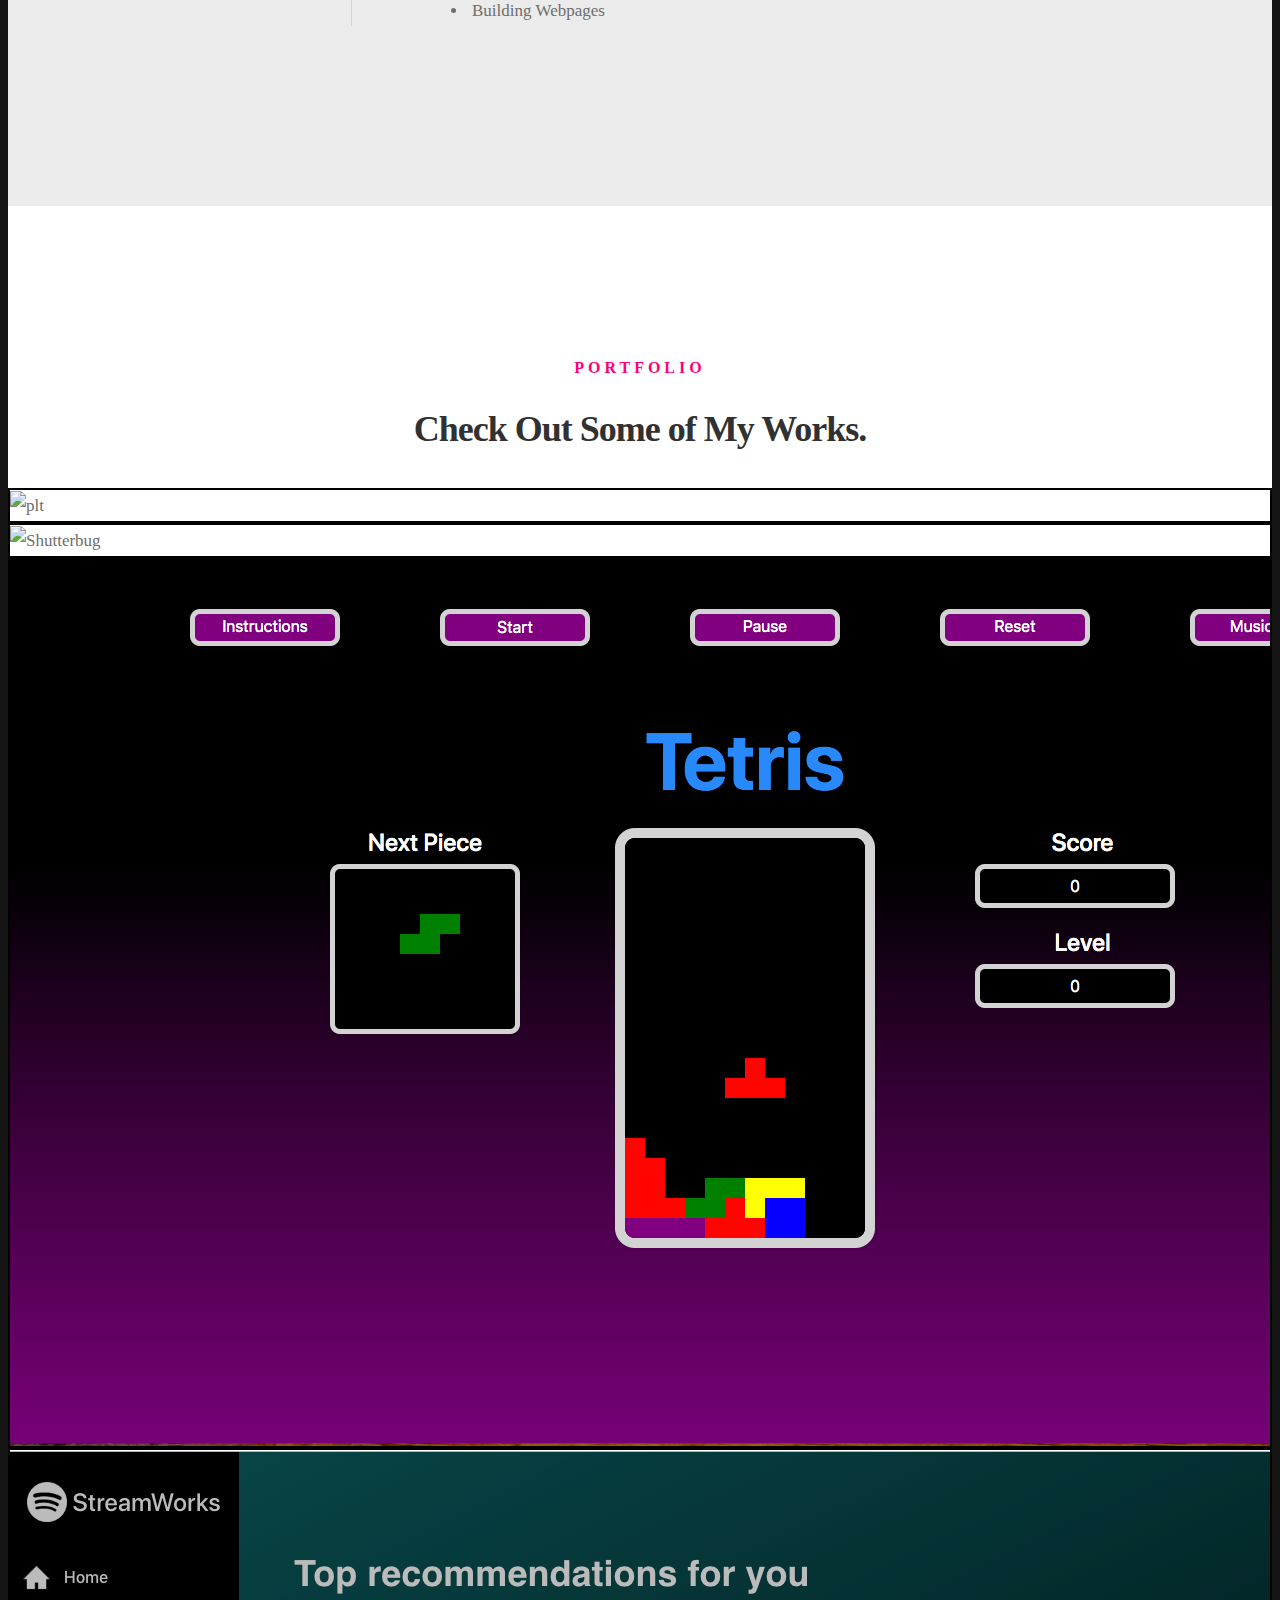
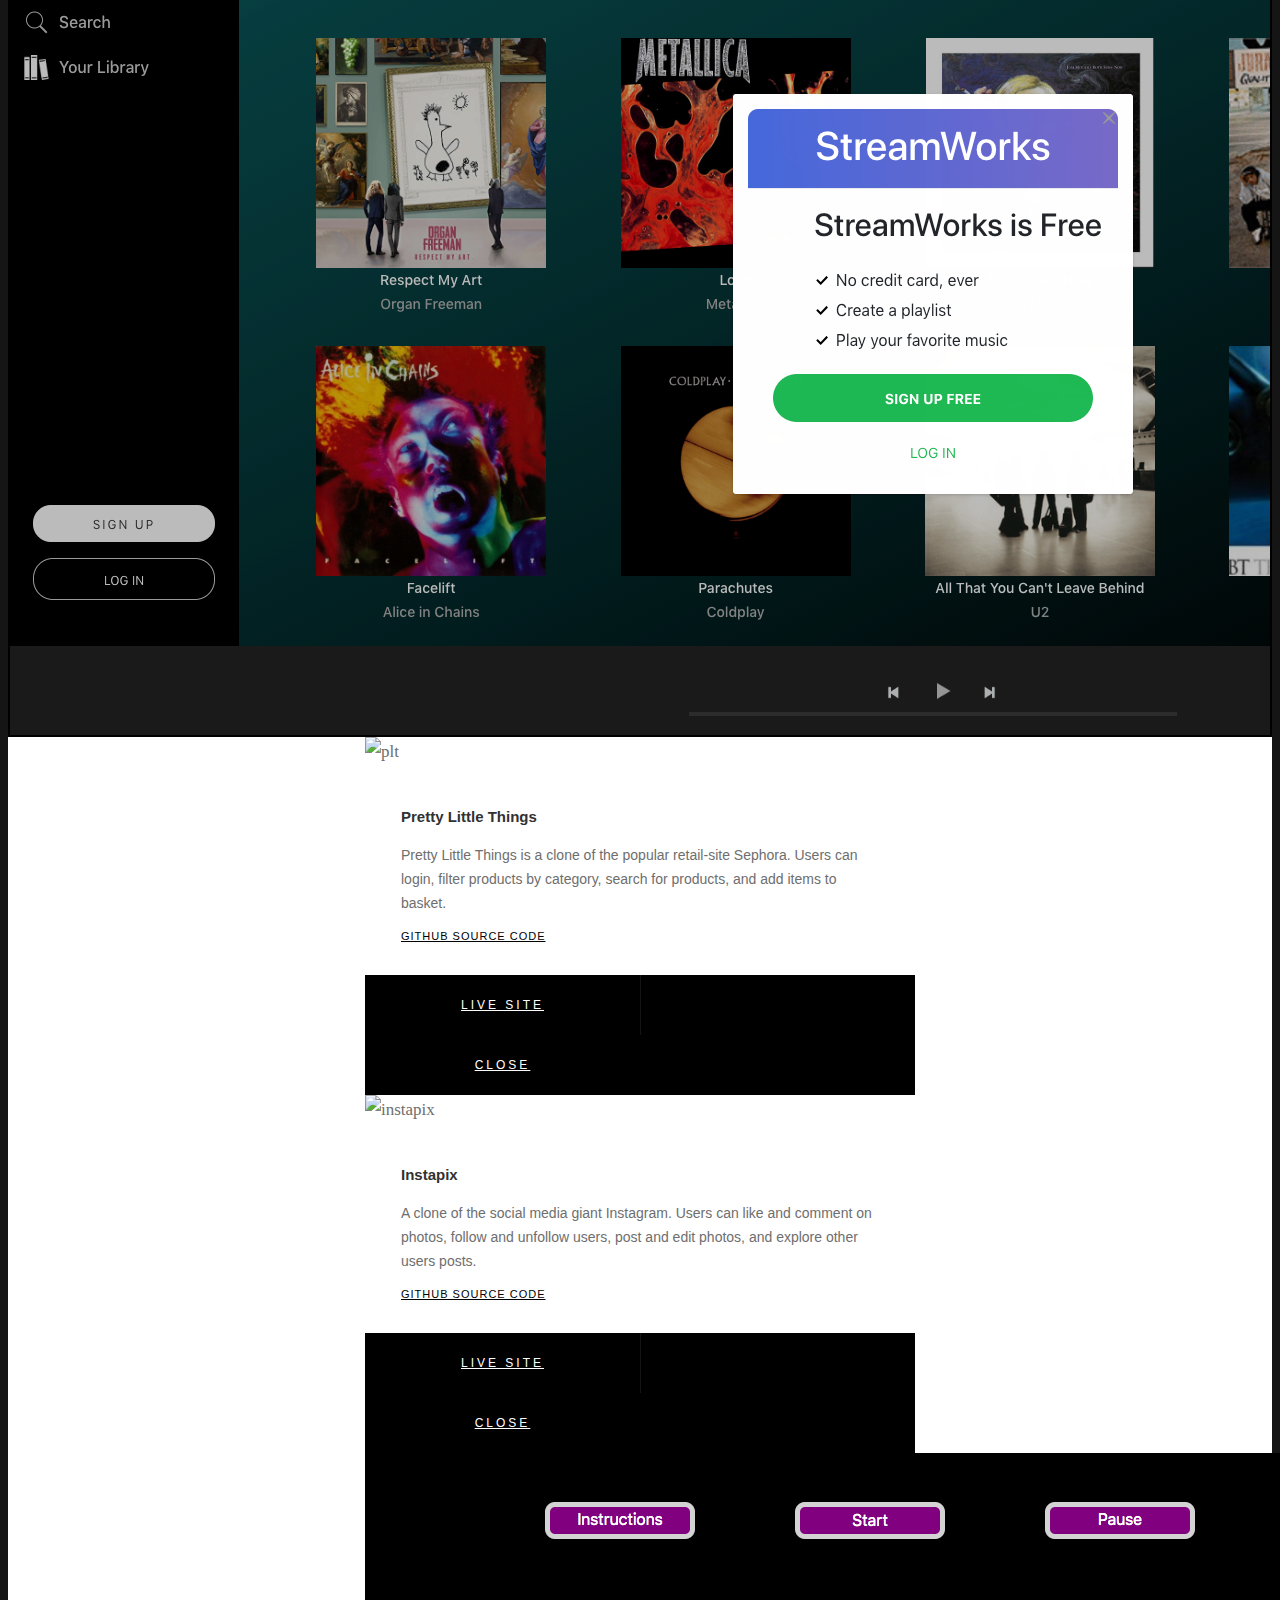
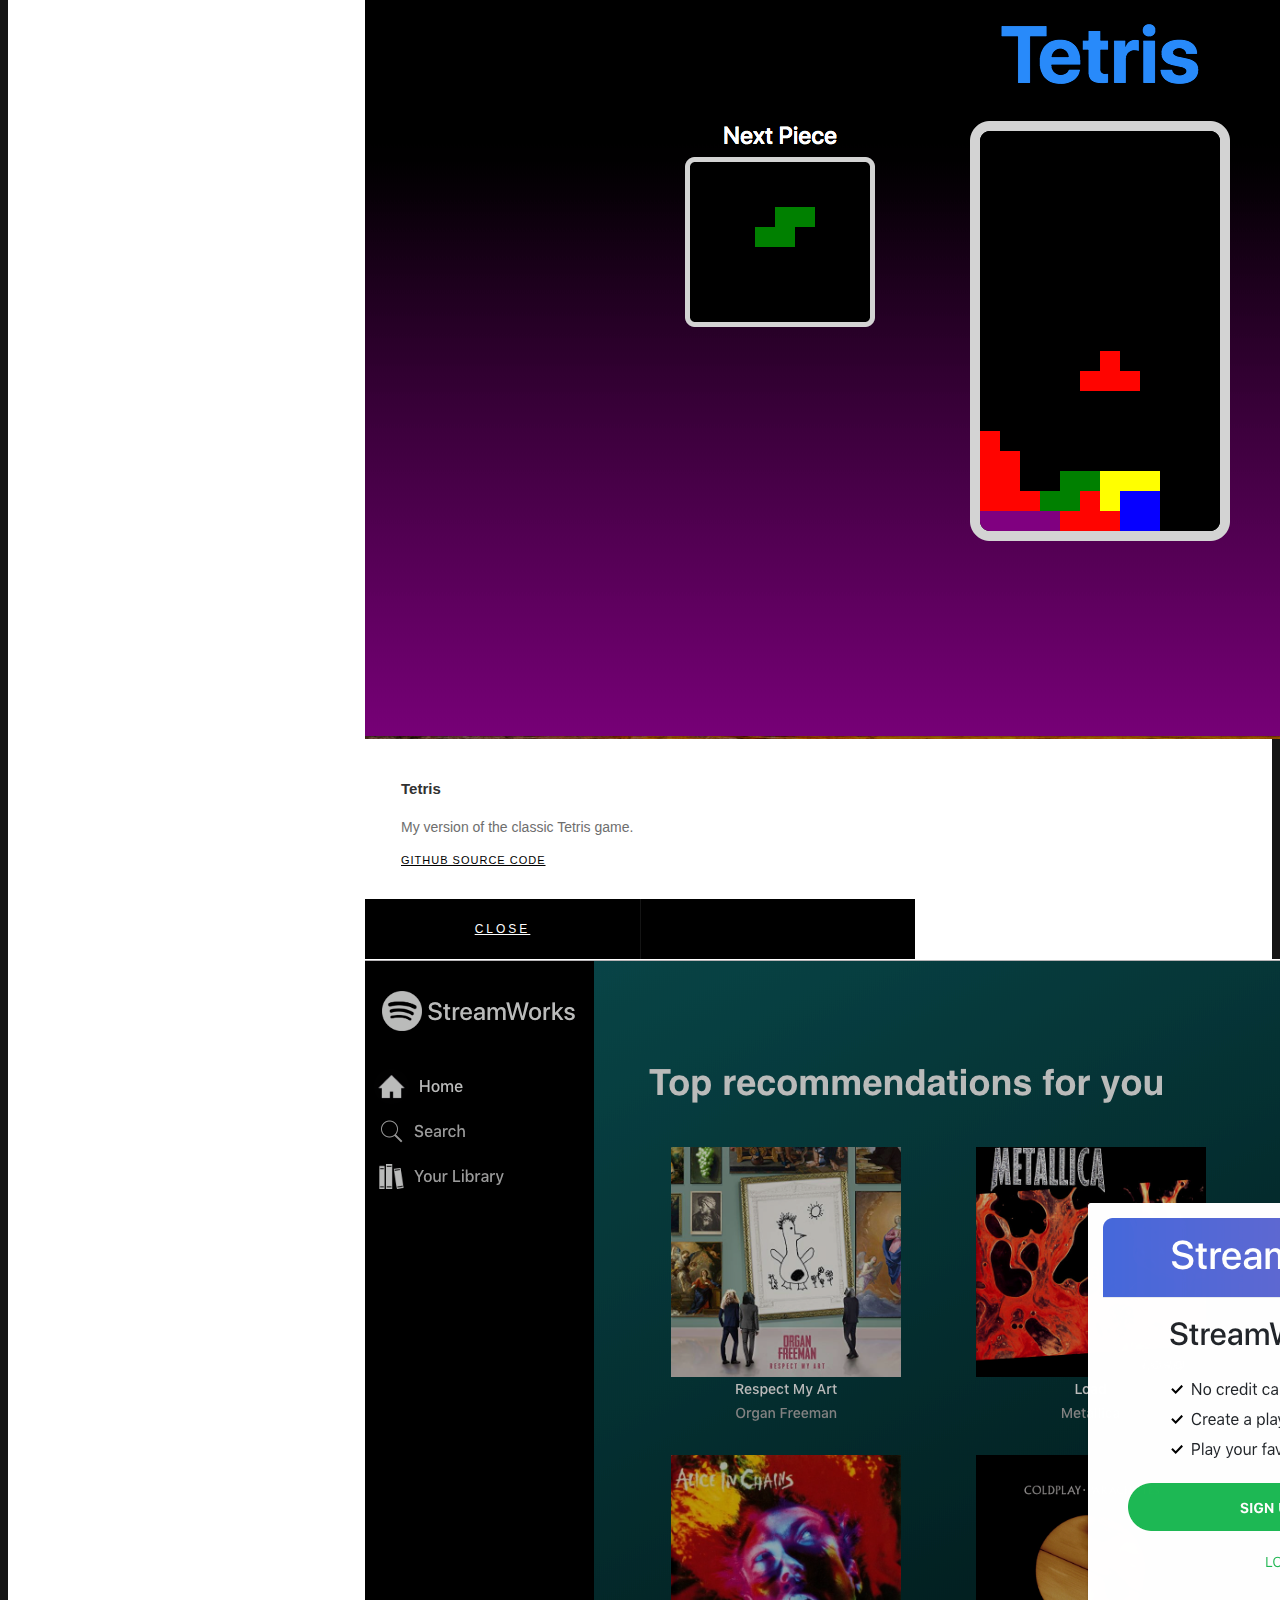
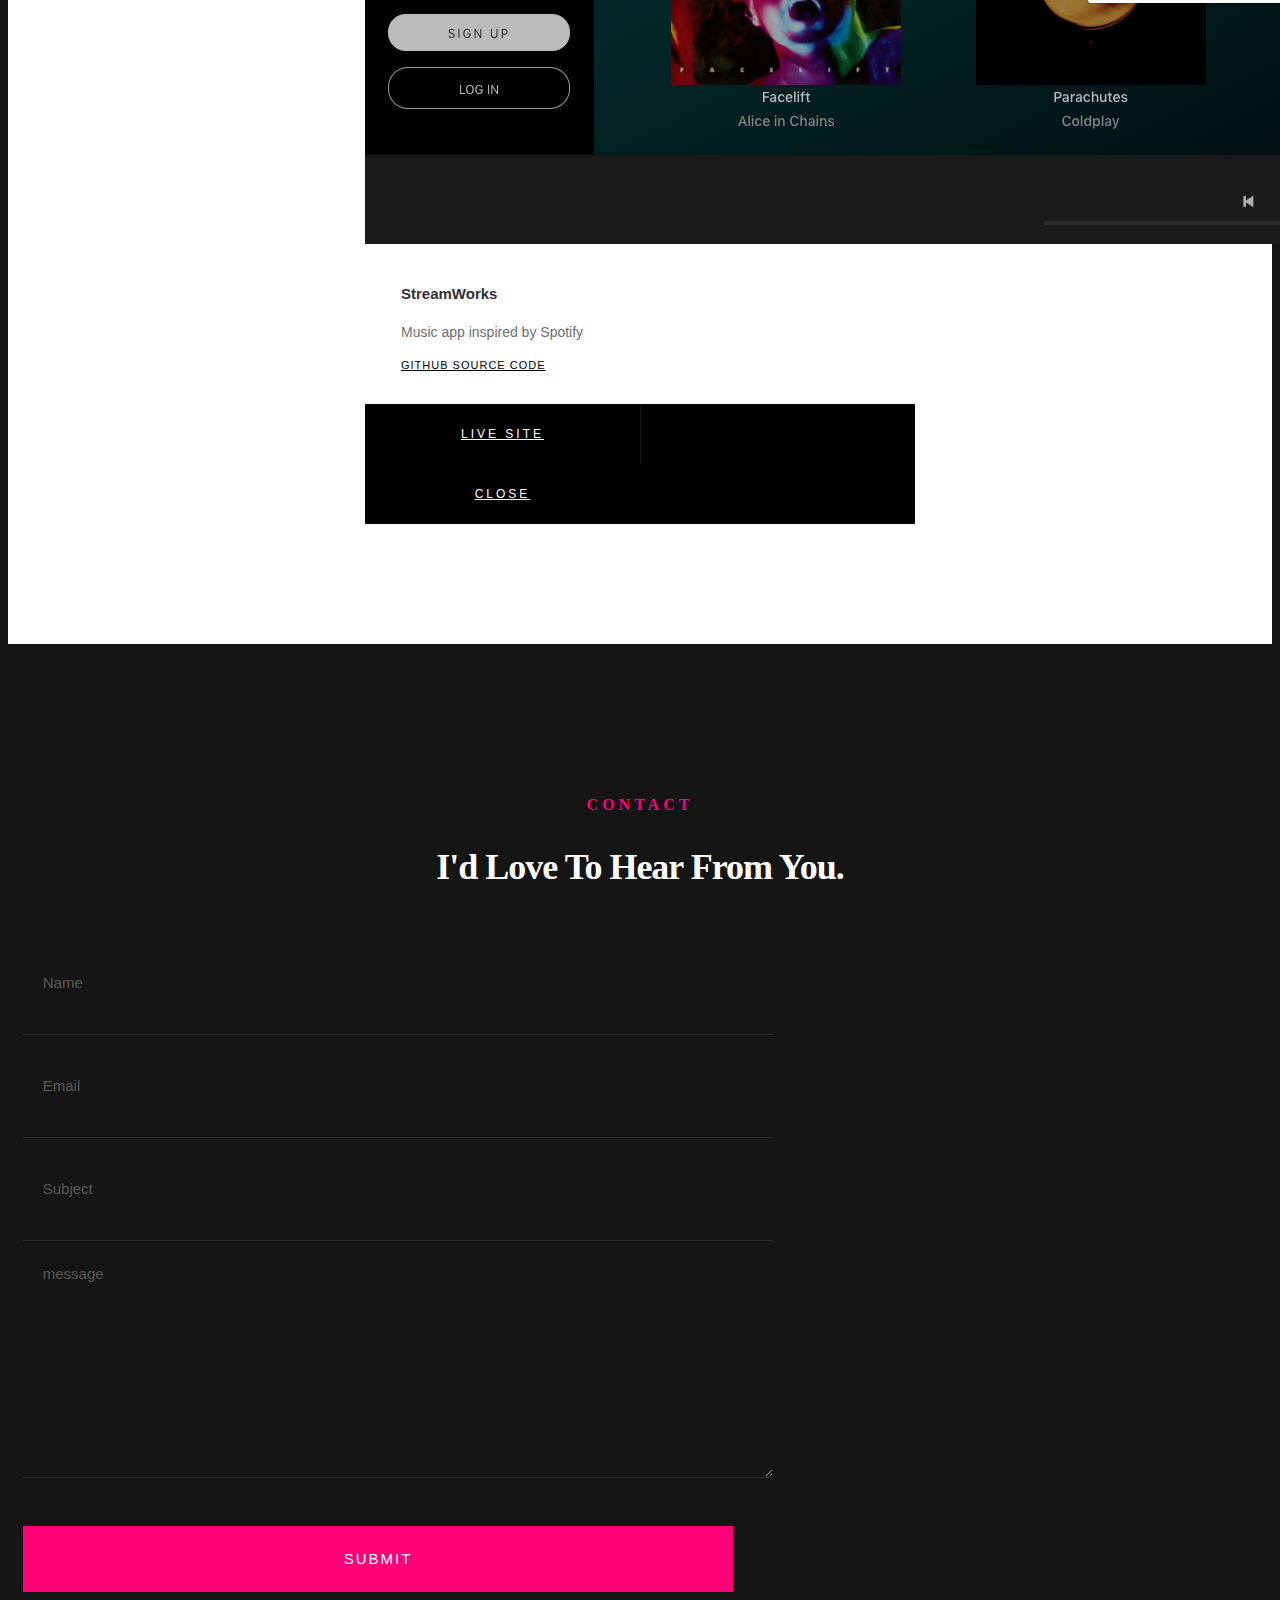
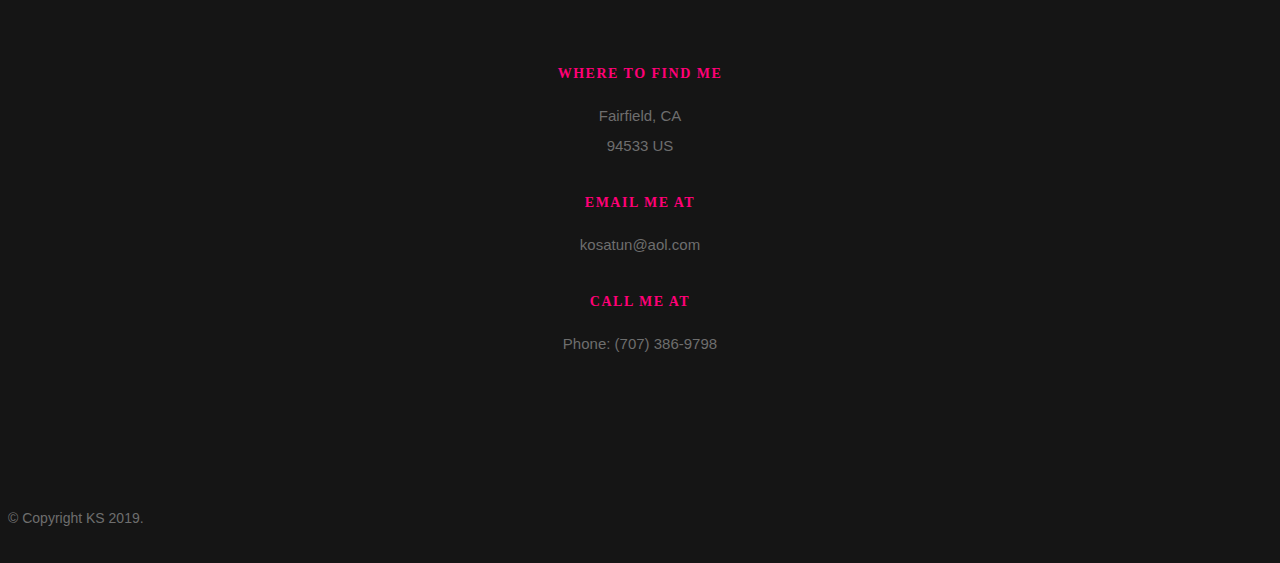
==== commit 077805ec: "updated linkedin link" ====
--- a/index.html
+++ b/index.html
@@ -99,7 +99,7 @@
    	<ul class="intro-social">        
         
          <li><a href="http://github.com/kscali"><i class="fa fa-github"></i></a></li>
-         <li><a href="http://www.linkedin.com/in/koy-saeteurn-98169a167"><i class="fa fa-linkedin"></i></a></li>
+         <li><a href="http://www.linkedin.com/in/koy-s-98169a167"><i class="fa fa-linkedin"></i></a></li>
 				 <li><a href="http://angel.co/koychian-saeteurn"><i class="fa fa-angellist"></i></a></li>
 				<li><a href="mailto:kosatun@aol.com"><i class="fa fa-envelope"></i></a></li>
         
@@ -160,7 +160,7 @@
 					 </li>
 					<li>
 						<strong>LinkedIn:</strong>
-						<span><a href="http://linkedin.com/in/koy-saeteurn-98169a167">Click Here</a></span>
+						<span><a href="http://linkedin.com/in/koy-s-98169a167">Click Here</a></span>
 					</li>
 					<li>
 						<strong>Email:</strong>
@@ -219,7 +219,7 @@
    	<div class="row button-section">
    		<div class="col-twelve">
    			<a href="#contact" title="Hire Me" class="button stroke smoothscroll">Hire Me</a>
-   			<a id="resume-dl" href="https://docs.google.com/document/d/1QYMmRgFaZacsZL-k23hsaO4L12GPSK5kBW1tt0yKaHY/edit?usp=sharing" title="Download CV" class="button button-primary">View Resume</a>
+   			<a id="resume-dl" href="https://drive.google.com/file/d/1qZOQ_jZpTpVerjk5aOlkxRoaIRy42sR4/view?usp=sharing" title="Download CV" class="button button-primary">View Resume</a>
    		</div>   		
    	</div>
 
@@ -252,10 +252,51 @@
    		<div class="col-twelve">
 
    			<div class="timeline-wrap">
-
-   			
-
-	   			<div class="timeline-block">
+            <div class="timeline-block">
+
+                <div class="timeline-ico">
+                  <i class="fa fa-briefcase"></i>
+                </div>
+    
+                <div class="timeline-header">
+                  <h3>Junior Software Engineer</h3>
+                  <p>Aug 2019 - Present</p>
+                </div>
+      
+                <div class="timeline-content">
+                  <h4>EPAM Systems</h4>
+                  <ul>
+                    <li>Developed and design web based Movie Database search application utilizing JavaScript, Node, Apis, Material-UI and Styled-Components.</li>
+                    <li>Created test documents, unit tested the application for defects to reduce bugs and errors.</li>
+                    <li>Took an active part in product discussion meetings.</li>
+                  </ul>
+                </div>
+      
+              </div> <!-- /timeline-block -->
+
+          <div class="timeline-block">
+
+            <div class="timeline-ico">
+              <i class="fa fa-briefcase"></i>
+            </div>
+
+            <div class="timeline-header">
+              <h3>Web Developer</h3>
+              <p>June 2019 - Present</p>
+            </div>
+  
+            <div class="timeline-content">
+              <h4>Tutoria</h4>
+              <ul>
+                <li>Analyzed existing code to determine functionality and implemented enhancements to improve site performance and reduce bugs.</li>
+                <li>Established connection with volunteers and clients to resolve any issues related to site functionality.</li>
+                <li>Created backlog cards to document site issues.</li>
+              </ul>
+            </div>
+  
+          </div> <!-- /timeline-block -->
+
+   			  <div class="timeline-block">
 
 	   				<div class="timeline-ico">
 	   					<i class="fa fa-briefcase"></i>
@@ -445,38 +486,6 @@
 	               </div>
 	        		</div> <!--/folio-item-->   
 
-	        		<!-- <div class="bgrid folio-item">
-	               <div class="item-wrap">
-	               	<img src="images/portfolio/lighthouse.jpg" alt="Lighthouse">
-	                  <a href="#modal-05" class="overlay">             		                  
-	                     <div class="folio-item-table">
-	                     	<div class="folio-item-cell">
-	                     		<h3 class="folio-title">Lighthouse</h3>	     					    
-		     					    	<span class="folio-types">
-		     					       	  Web Development
-		     					      </span>		     		
-		     					   </div> 	                      	
-	                     </div>                    
-	                  </a>
-	               </div>
-	        		</div> /folio-item -->
-
-	            <!-- <div class="bgrid folio-item">
-	               <div class="item-wrap">
-	               	<img src="images/portfolio/salad.jpg" alt="Salad">
-	                  <a href="#modal-06" class="overlay">
-	                     <div class="folio-item-table">
-	                     	<div class="folio-item-cell">
-	                     		<h3 class="folio-title">Salad</h3>	     					    
-		     					    	<span class="folio-types">
-		     					       	  Branding
-		     					      </span>		     		
-		     					   </div>	                      	
-	                     </div>                    
-	                  </a>
-	               </div>
-	        		</div> /folio-item    -->
-
 	            <!-- modal popups - begin
 	            ============================================================= -->
 	            <div id="modal-01" class="popup-modal slider mfp-hide">	
@@ -512,7 +521,7 @@
 								<p>A clone of the social media giant Instagram. Users can like and comment on photos, follow and unfollow users, post
 									and edit photos, and explore other users posts.</p>
 
-								<div class="categories"><a href="https://github.com/cmmeur01/instapix">Github Source Code</a></div>
+								<div class="categories"><a href="https://github.com/kscali/instapix">Github Source Code</a></div>
 					   </div>
 
 			         <div class="link-box">
@@ -561,47 +570,6 @@
 			         </div>		      
 
 				   </div> <!--/modal-04-->
-<!-- 
-				   <div id="modal-05" class="popup-modal slider mfp-hide">	
-
-				     	<div class="media">
-				     		<img src="images/portfolio/modals/m-lighthouse.jpg" alt="" />
-				     	</div>      	
-
-					   <div class="description-box">
-					      <h4>Lighthouse</h4>		      
-					      <p>Proin gravida nibh vel velit auctor aliquet. Aenean sollicitudin, lorem quis bibendum auctor, nisi elit consequat ipsum, nec sagittis sem nibh id elit.</p>
-
-					      <div class="categories">Web Development</div>			               
-					   </div>
-
-			         <div class="link-box">
-			            <a href="http://www.behance.net">Details</a>
-					      <a href="#" class="popup-modal-dismiss">Close</a>
-			         </div>		      
-
-				   </div> /modal-05 -->
-
-				   <!-- <div id="modal-06" class="popup-modal slider mfp-hide">	
-
-				     	<div class="media">
-				     		<img src="images/portfolio/modals/m-salad.jpg" alt="" />
-				     	</div>      	
-
-					   <div class="description-box">
-					      <h4>Salad</h4>		      
-					      <p>Proin gravida nibh vel velit auctor aliquet. Aenean sollicitudin, lorem quis bibendum auctor, nisi elit consequat ipsum, nec sagittis sem nibh id elit.</p>
-
-					      <div class="categories">Branding</div>			               
-					   </div>
-
-			         <div class="link-box">
-			            <a href="http://www.behance.net">Details</a>
-					      <a href="#" class="popup-modal-dismiss">Close</a>
-			         </div>		      
-
-				   </div> /modal-06 -->
-
 
 				   <!-- modal popups - end
 	            ============================================================= -->
@@ -735,7 +703,7 @@
 
      			<ul class="footer-social">        
 					<li><a href="http://github.com/kscali"><i class="fa fa-github"></i></a></li>
-					<li><a href="http://www.linkedin.com/in/koy-saeteurn-98169a167"><i class="fa fa-linkedin"></i></a></li>
+					<li><a href="http://www.linkedin.com/in/koy-s-98169a167"><i class="fa fa-linkedin"></i></a></li>
 					<li><a href="http://angel.co/koychian-saeteurn"><i class="fa fa-angellist"></i></a></li>
 					<li><a href="mailto:kosatun@aol.com"><i class="fa fa-envelope"></i></a></li>
 			   </ul> 
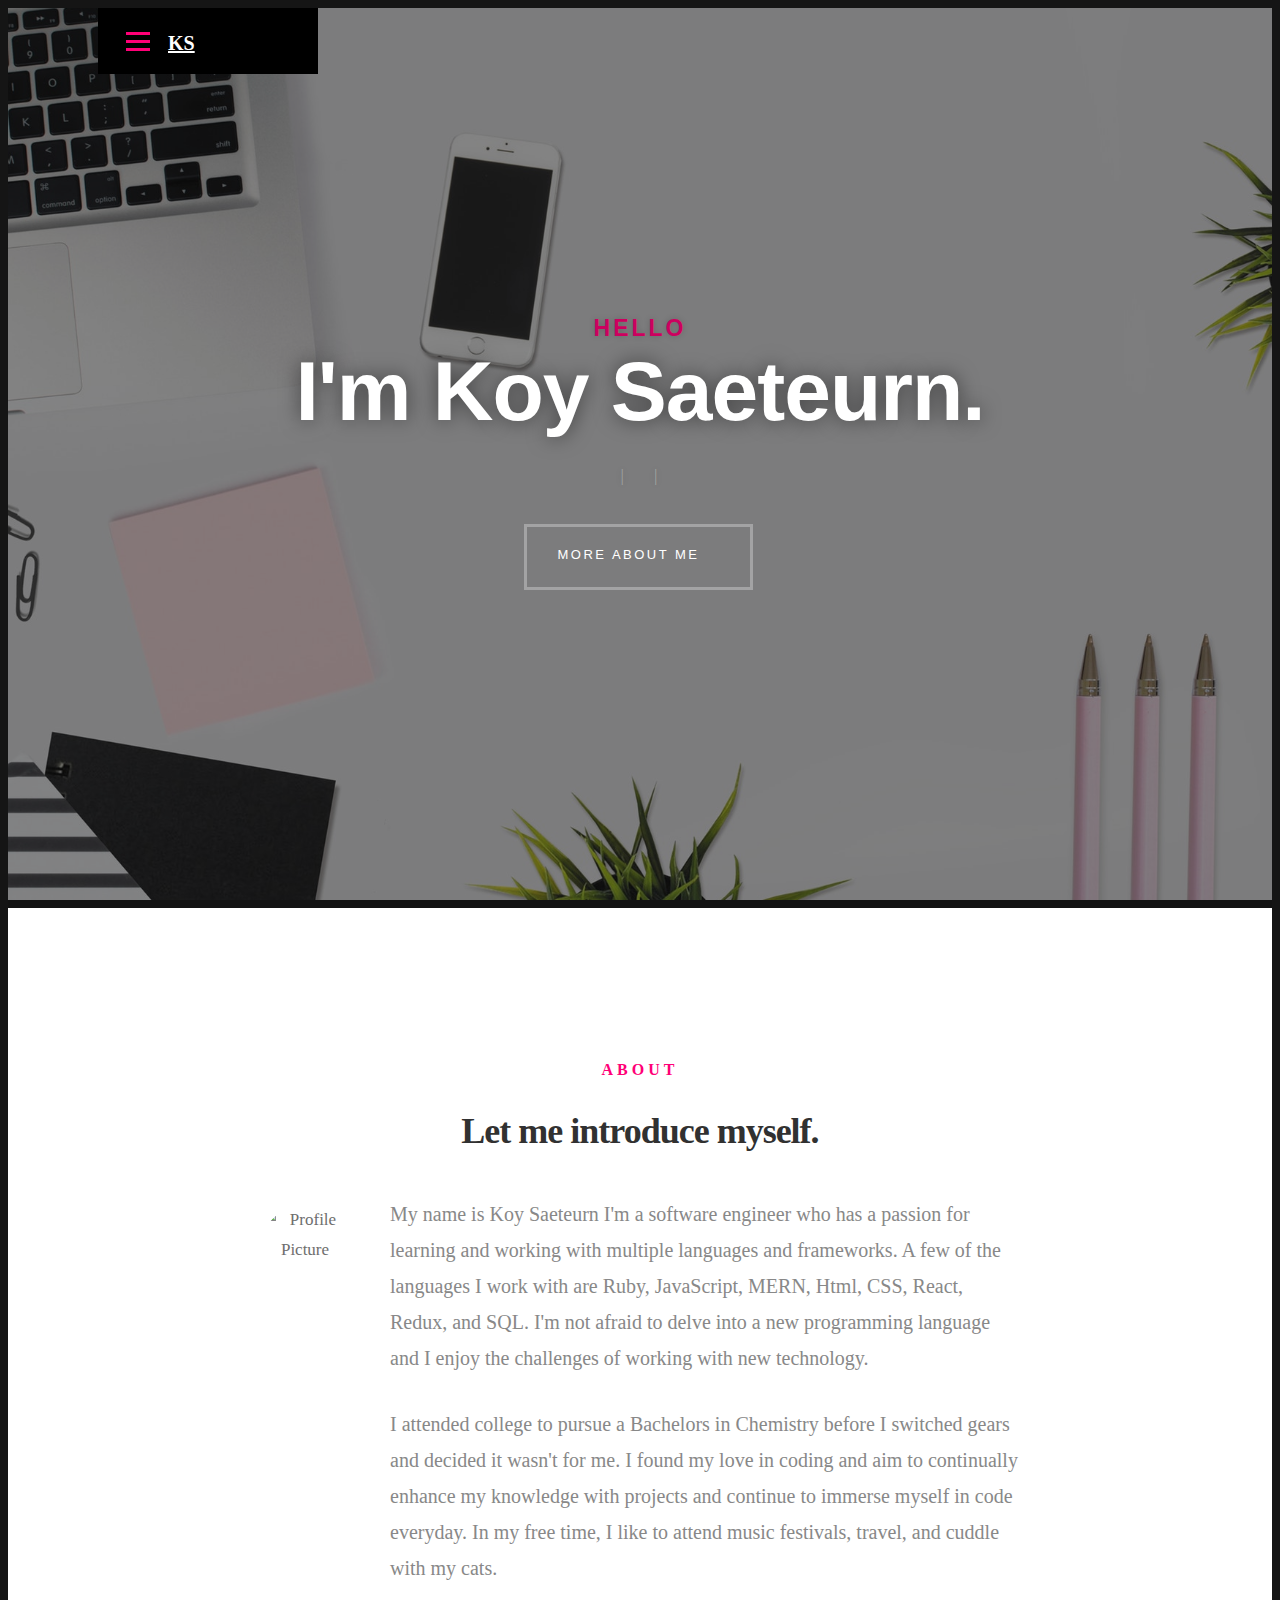
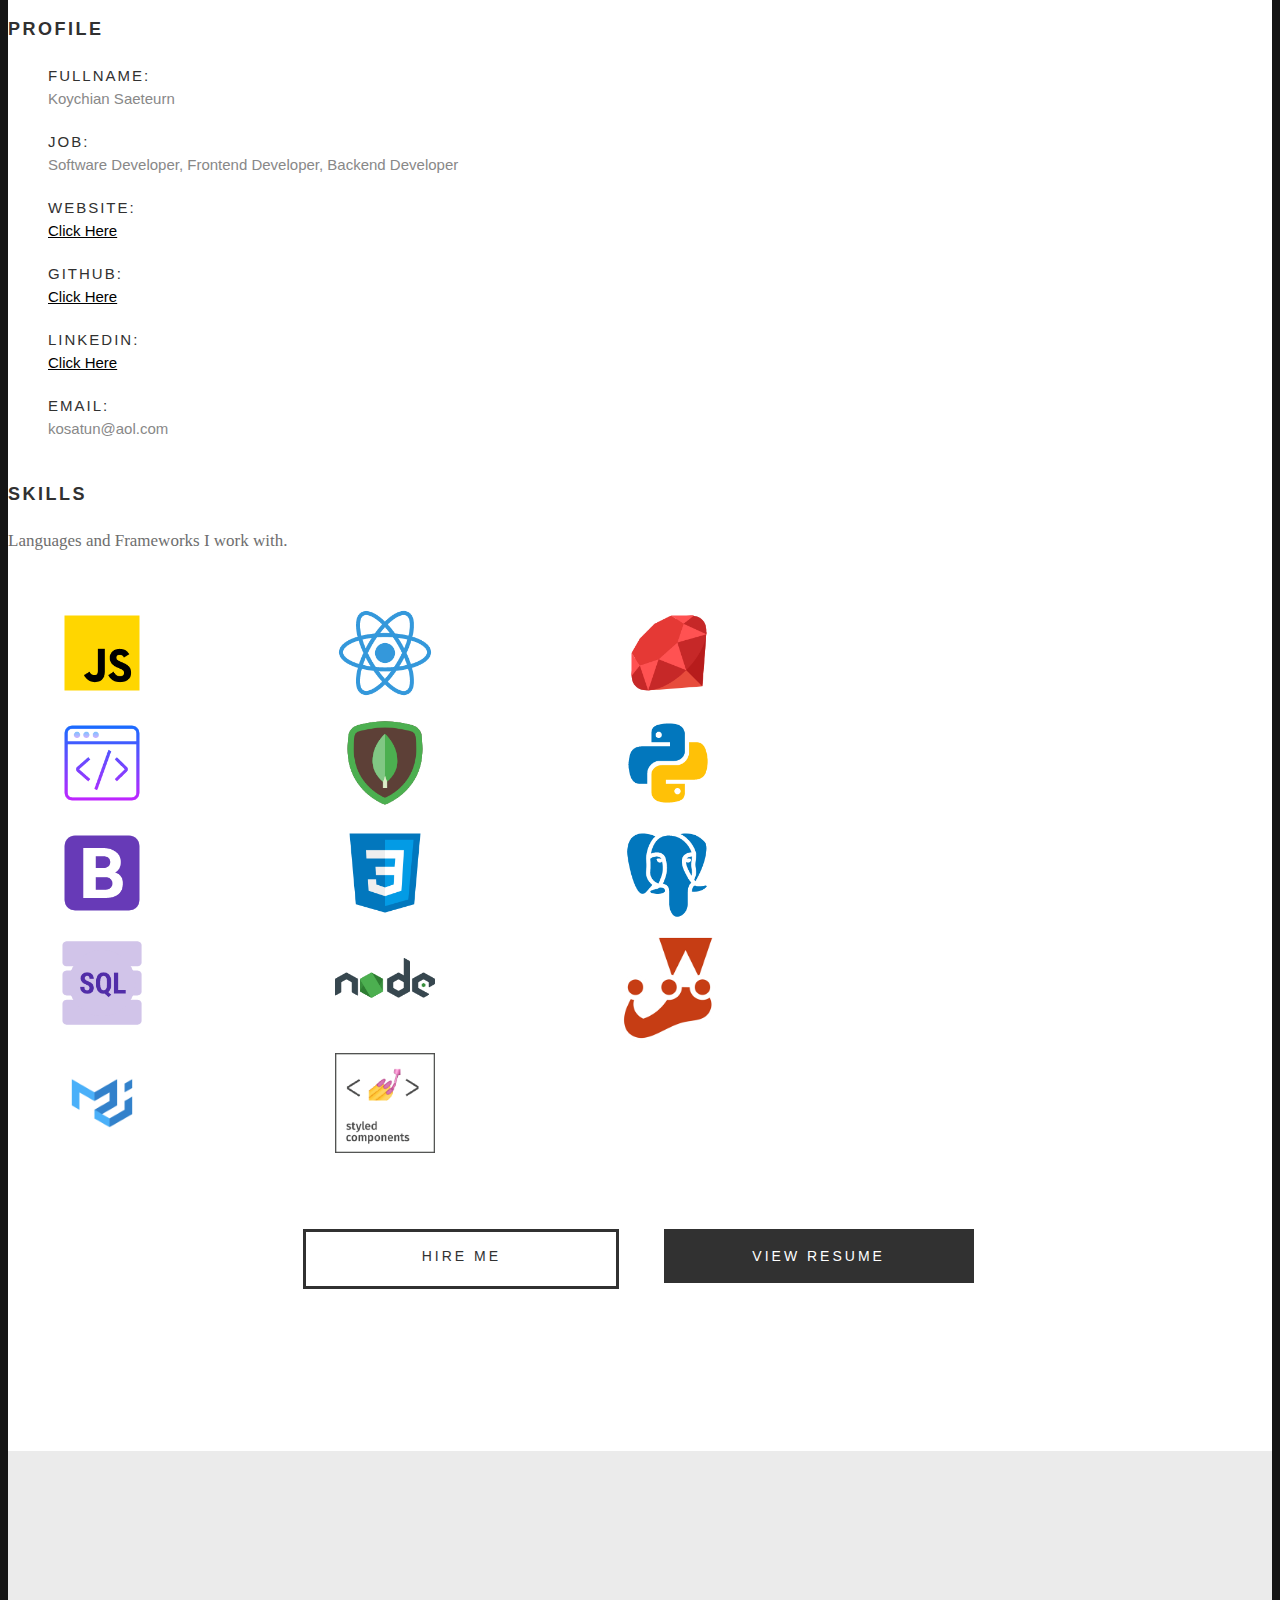
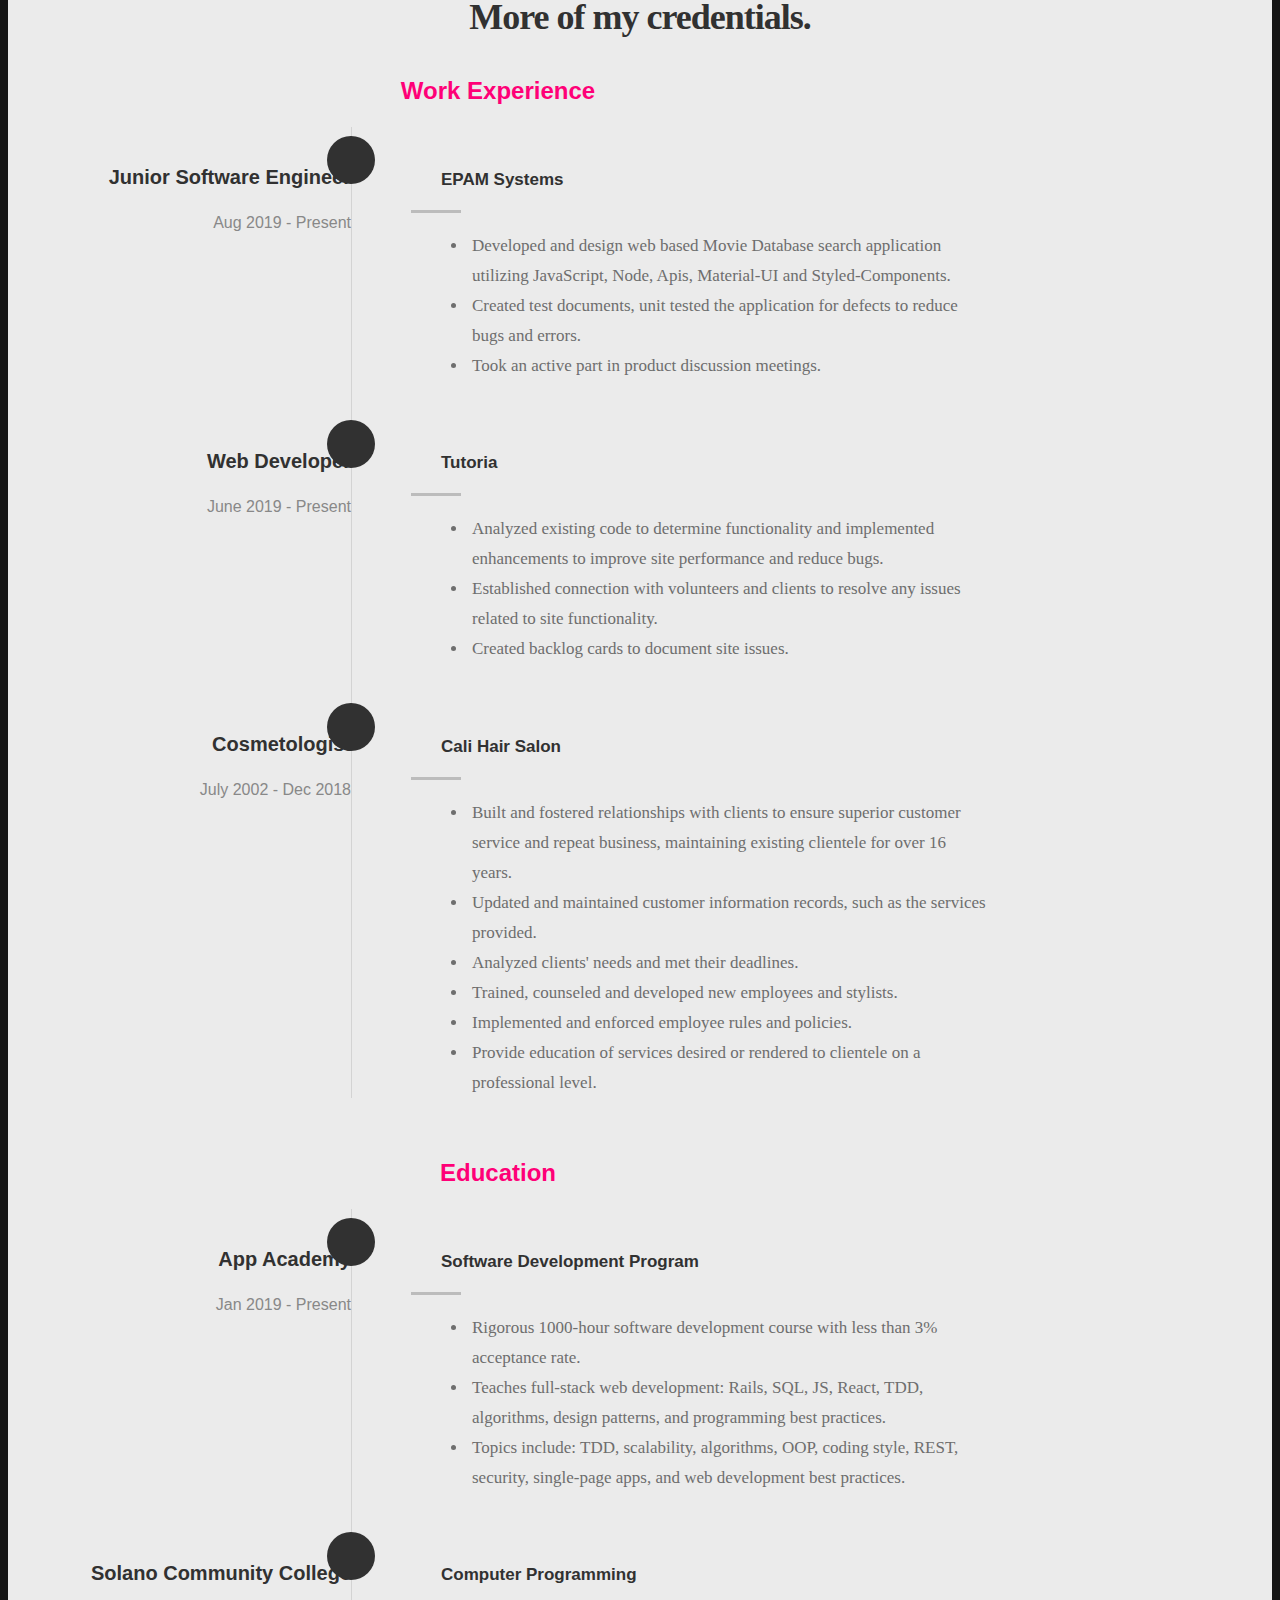
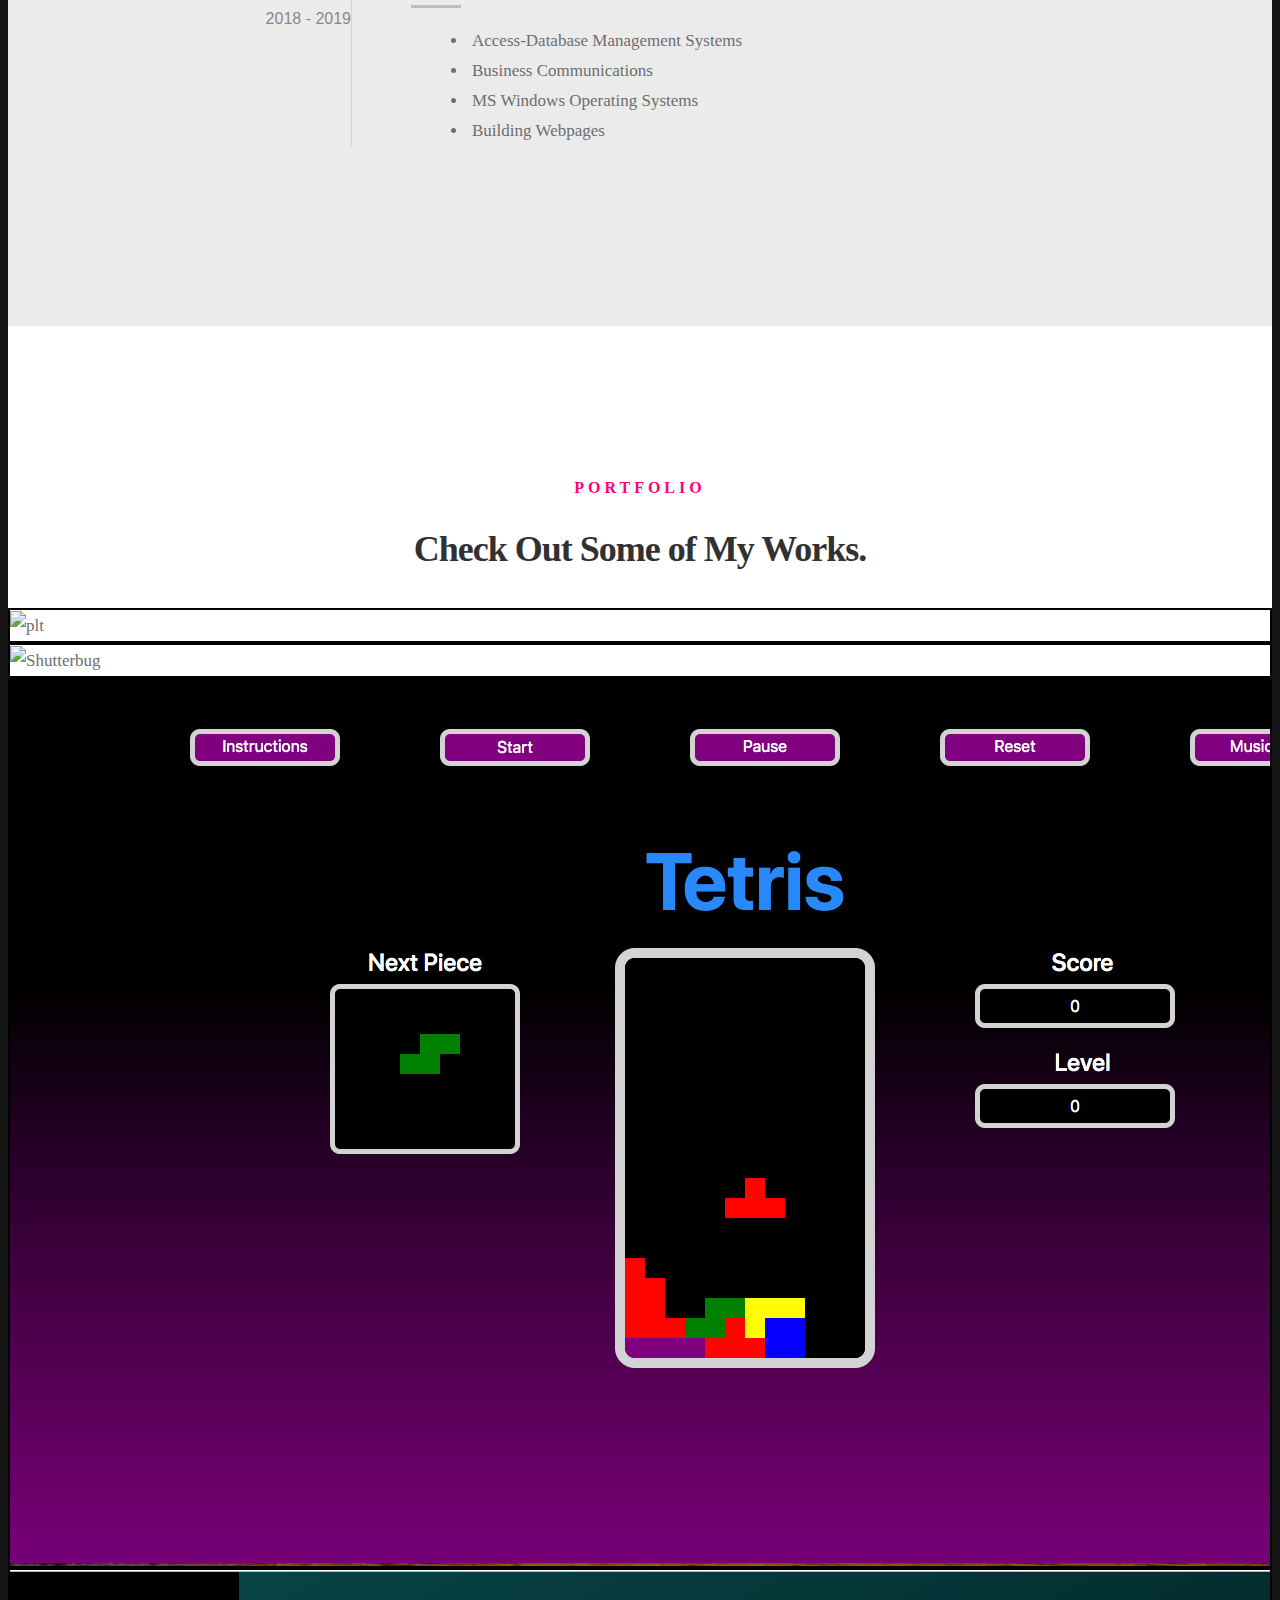
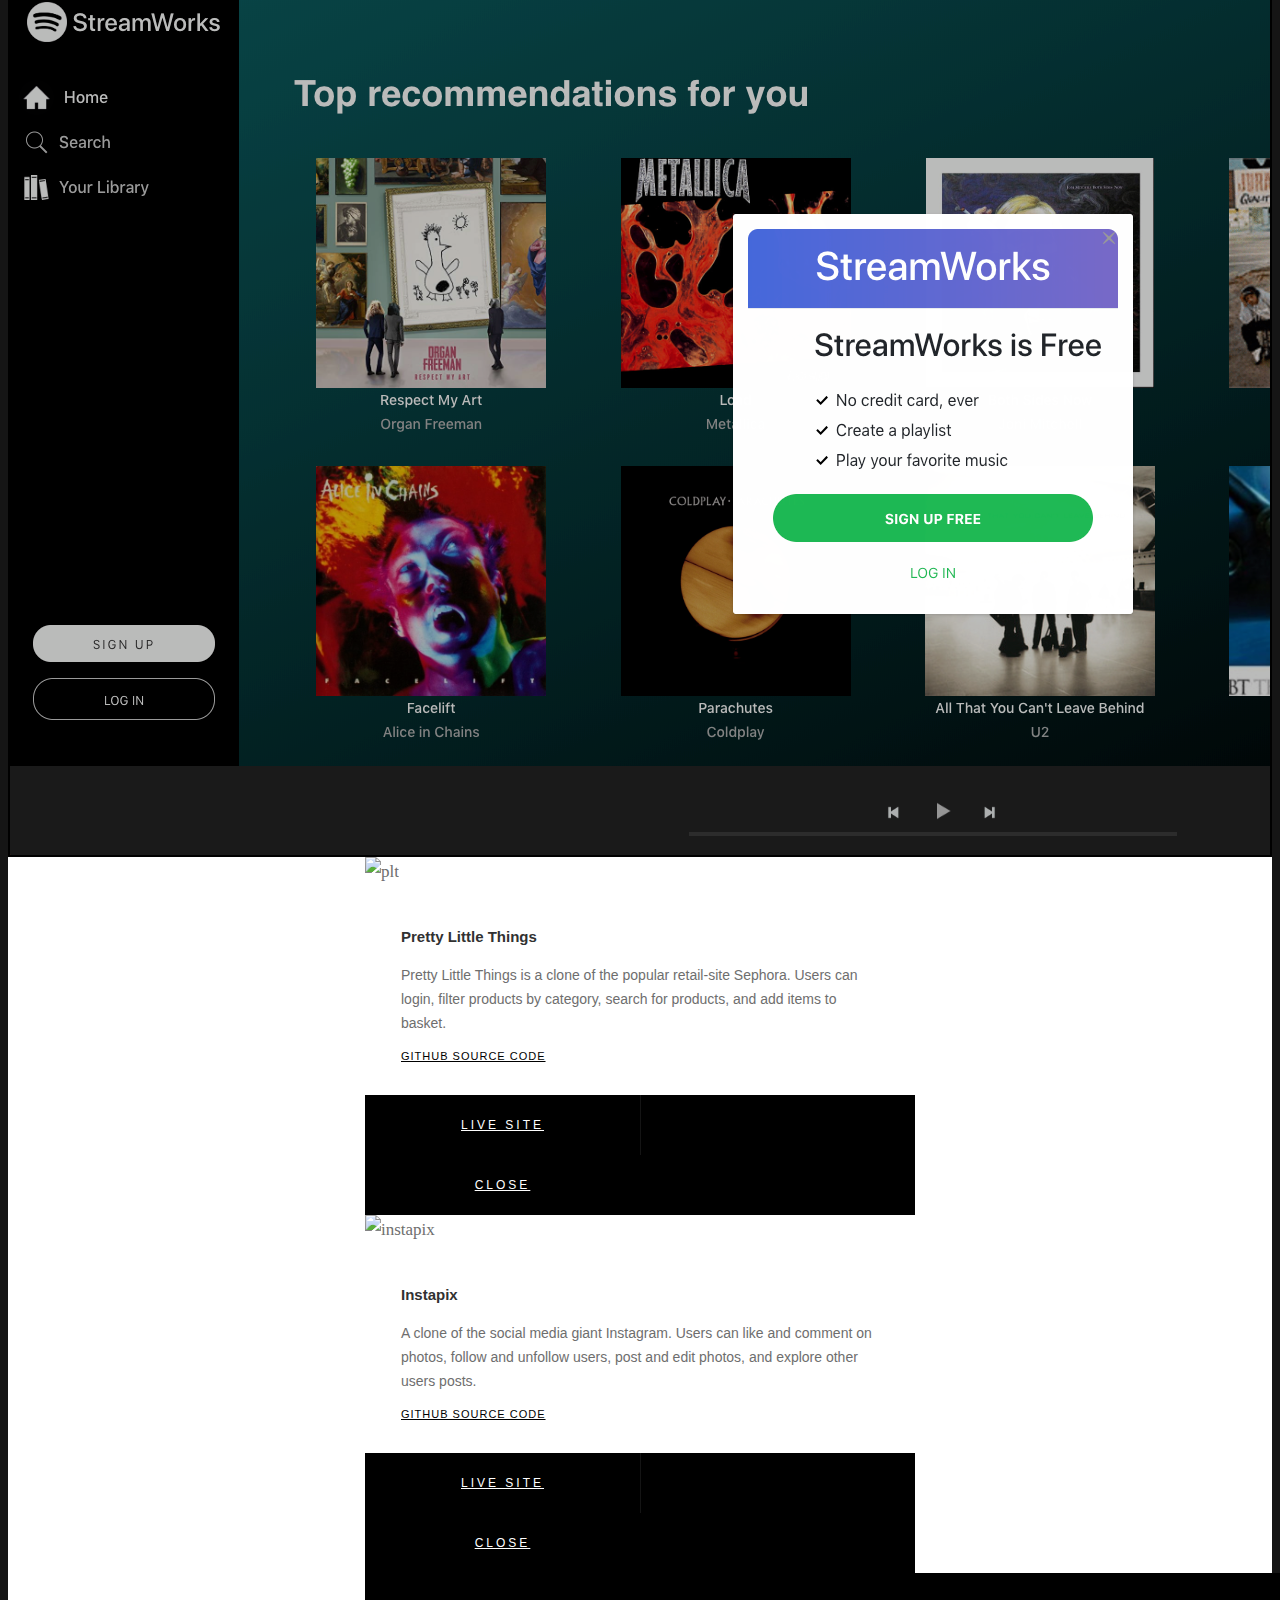
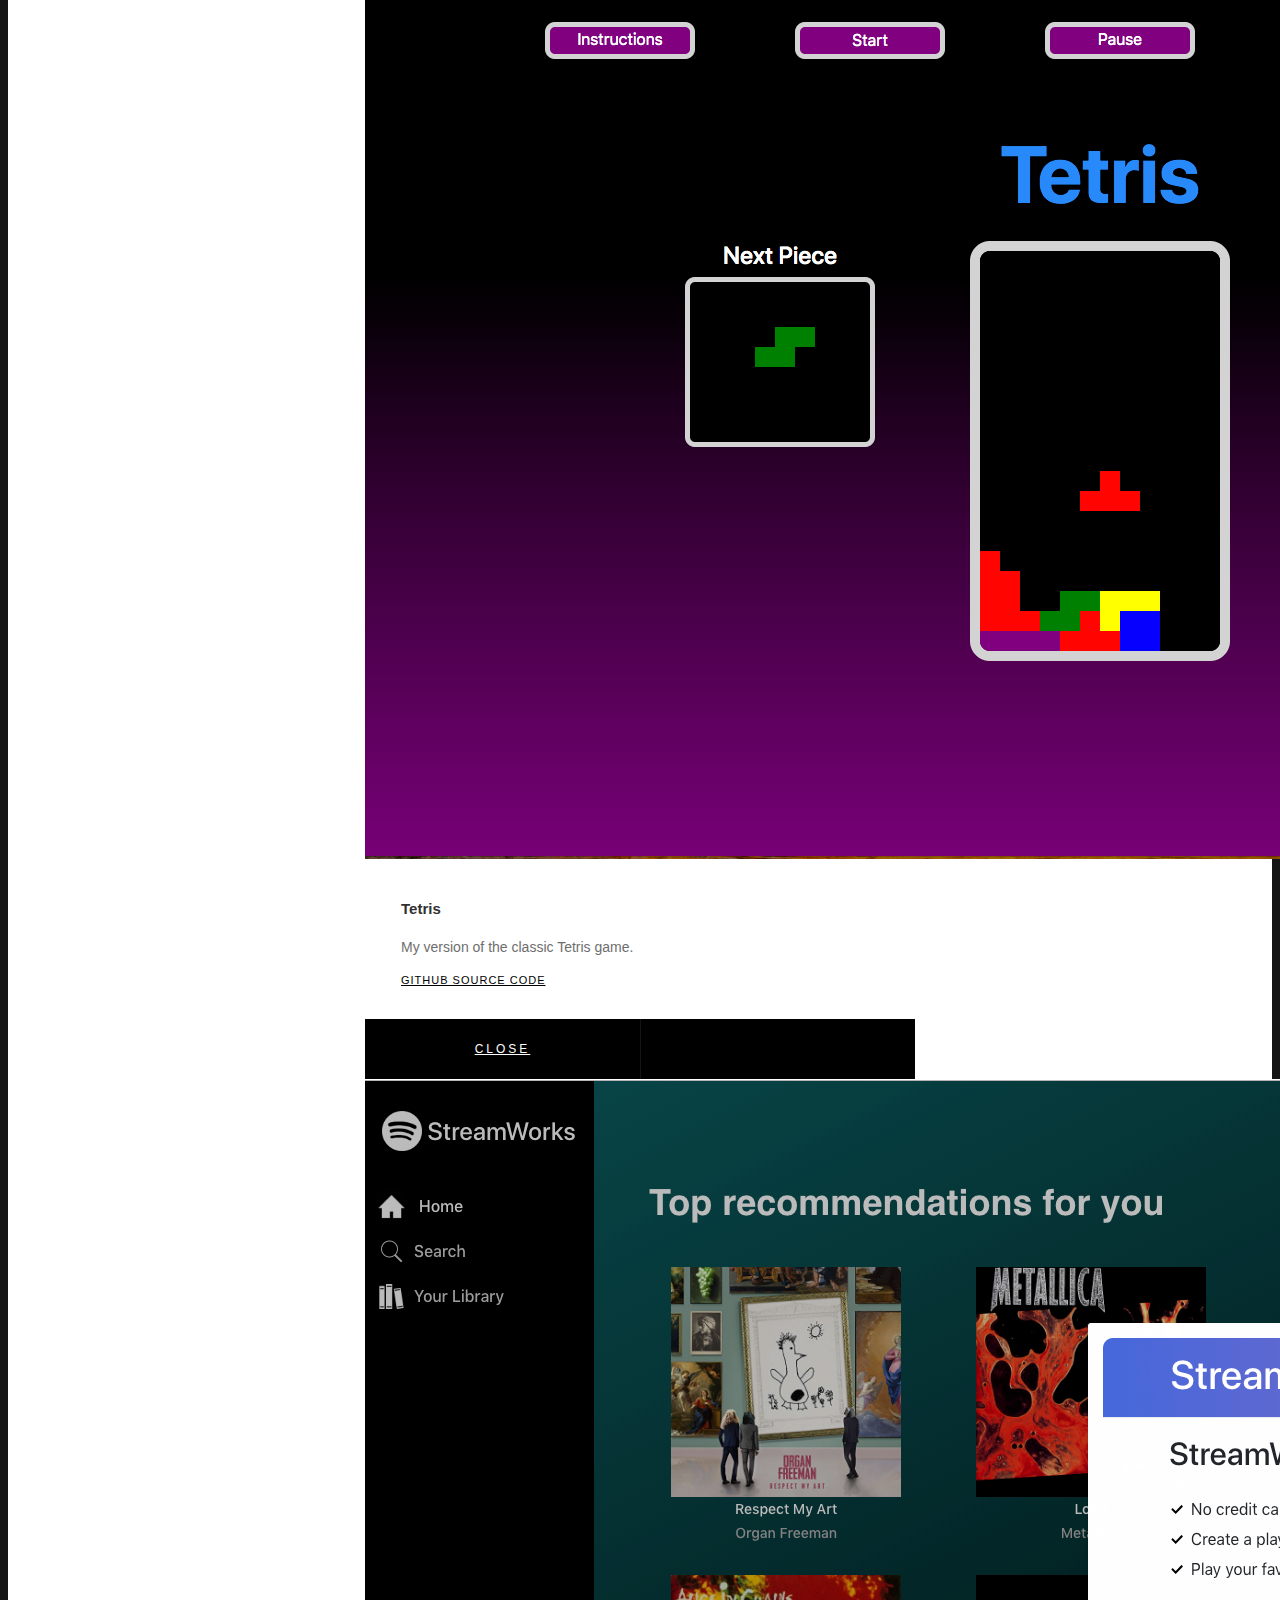
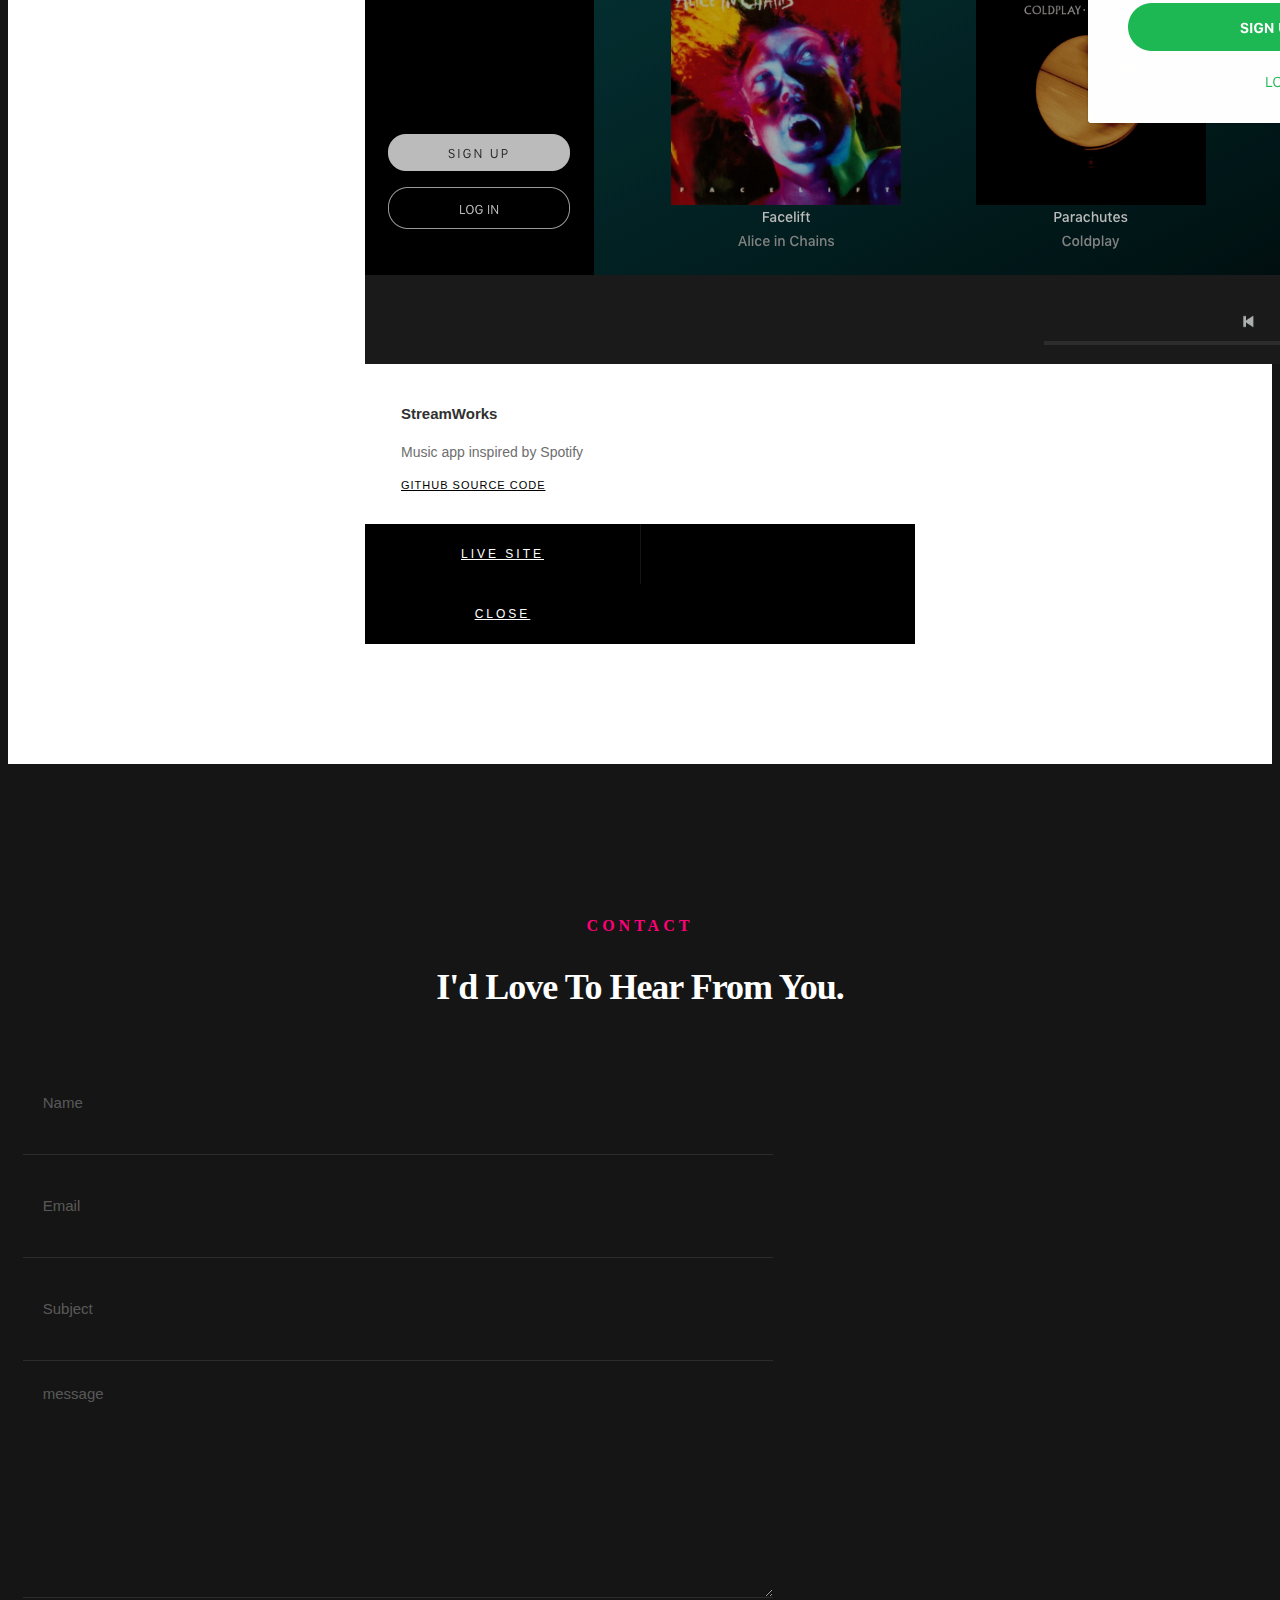
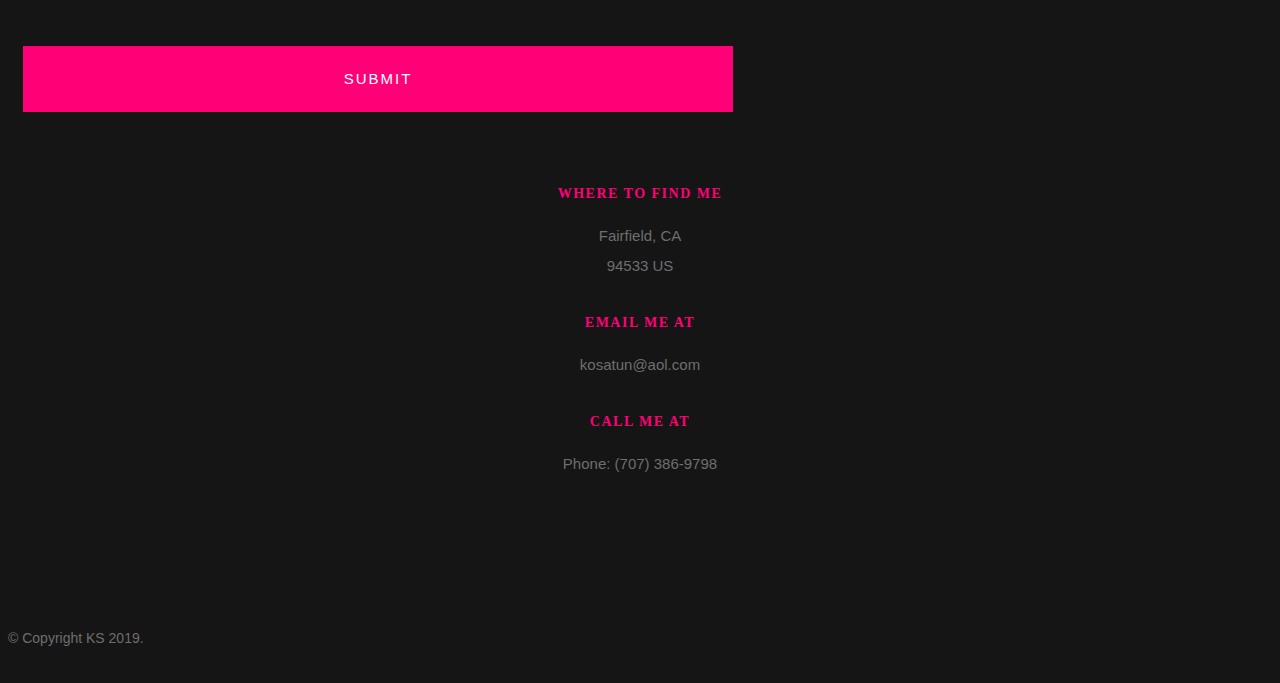
==== commit bc7c5317: "added more skills icons" ====
--- a/index.html
+++ b/index.html
@@ -209,6 +209,15 @@
 					</li>
 					<li>
 						<img src="images/node.png" alt="node">
+          </li>
+          <li>
+						<img src="images/jest.png" alt="jest">
+          </li>
+          <li>
+						<img src="images/material.png" alt="material-ui">
+          </li>
+          <li>
+						<img src="images/styled.png" alt="styled-components">
 					</li>
 				</ul> <!-- /skill-bars -->		
 
@@ -219,7 +228,7 @@
    	<div class="row button-section">
    		<div class="col-twelve">
    			<a href="#contact" title="Hire Me" class="button stroke smoothscroll">Hire Me</a>
-   			<a id="resume-dl" href="https://drive.google.com/file/d/1qZOQ_jZpTpVerjk5aOlkxRoaIRy42sR4/view?usp=sharing" title="Download CV" class="button button-primary">View Resume</a>
+   			<a id="resume-dl" href="https://docs.google.com/document/d/1yq2EHh6CG8lH_NS3MdebaMxX69dp3uphWb7fA0ZdjpE/edit?usp=sharing" title="Download CV" class="button button-primary">View Resume</a>
    		</div>   		
    	</div>
 
--- a/css/main.css
+++ b/css/main.css
@@ -945,6 +945,7 @@
   display: inline-grid;
   grid-template-columns: auto auto auto;
   margin-left: 0;
+  width: 100%;
  }
 
  .skills > li > img {
